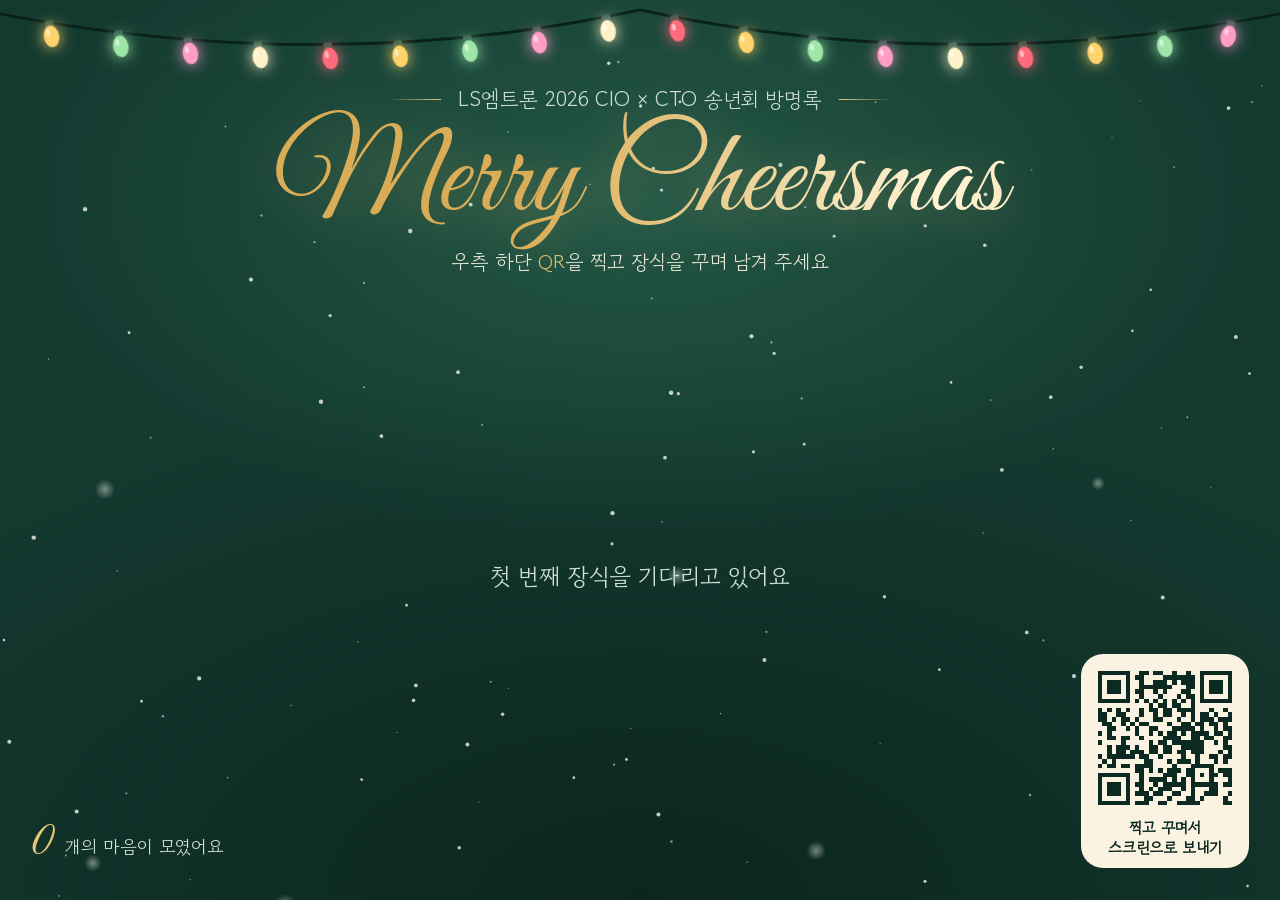
==== tv.html @ b1e5490c "관리자 그림 보기: 고른 그림을 TV에도 크게 띄우기, 폰용 그림 목록, 숨김 버튼 표시 버그 수정 Co-Authored-By: Claude Opus 5.5 <noreply@ant" ====
<!DOCTYPE html>
<html lang="ko">
<head>
<meta charset="utf-8">
<meta name="viewport" content="width=device-width,initial-scale=1">
<title>LS엠트론 송년회 방명록 스크린</title>
<link rel="stylesheet" href="fonts/fonts.css">
<meta name="robots" content="noindex">
<style>
/* VOICE: 연말 송년회 로비의 따뜻하고 반짝이는 밤
   IDEA: 큰 TV가 눈 내리는 크리스마스 창문이 되고, 폰에서 꾸민 장식이 하늘로 빨려 올라가 그 창문 위로 내려옴
   PICTURE: 전구 가랜드 아래 금빛 Merry Cheersmas, 그 밑을 둥실둥실 떠다니는 트랙터, 사출기, 커넥터 장식들
   COLOUR and TYPE: 딥그린 밤하늘, 크랜베리, 머스터드, 세이지, 핑크, 금빛 글씨. Great Vibes 필기체 + 고운돋움, 이름은 나눔펜
   LAYOUT: 기본 화면은 TV 스크린(가로, 세로 모두 대응), #draw는 폰 한 컬럼 */
:root{color-scheme:dark;--bg:#143a30;--deep:#0d2a22;--ink:#fbf3e2;--soft:#cfe0d4;--gold:#e9c675;--red:#c8364a;--mus:#e2b24a;--sage:#9bbf95;--pink:#e88aa0;--line:rgba(251,243,226,.16)}
*{box-sizing:border-box;min-width:0}
html,body{height:100%}
body{margin:0;background:var(--bg);color:var(--ink);font:16px/1.55 "Gowun Dodum",system-ui,sans-serif;overflow-x:clip}
h1,h2,p{margin:0}
button{font:inherit;color:inherit;cursor:pointer;border:0;background:none}
button:focus-visible,input:focus-visible,a:focus-visible{outline:3px solid var(--mus);outline-offset:2px}
.view{display:none}.view.on{display:block}
.mc{font-family:"Great Vibes",cursive;font-weight:400;line-height:1;background:linear-gradient(100deg,#d9ac55 15%,#fff4d6 35%,#e9c675 50%,#fff4d6 65%,#d9ac55 85%);background-size:250% 100%;-webkit-background-clip:text;background-clip:text;color:transparent;filter:drop-shadow(0 6px 24px rgba(233,198,117,.35));animation:shine 7s linear infinite;padding:.3em .4em}
@keyframes shine{to{background-position:-250% 0}}
.ev{display:inline-flex;align-items:center;gap:.8em;color:var(--soft)}
.ev::before,.ev::after{content:"";width:2.6em;height:1px;background:linear-gradient(90deg,transparent,var(--gold))}
.ev::after{transform:scaleX(-1)}
.btn{min-height:48px;padding:0 22px;border-radius:999px;background:var(--ink);color:var(--deep);font-weight:700;display:inline-flex;align-items:center;justify-content:center;gap:8px;text-decoration:none}
.btn.ghost{background:rgba(13,42,34,.6);color:var(--ink);box-shadow:inset 0 0 0 1.5px var(--line)}
.btn:disabled{opacity:.5;cursor:default}

/* ---------- wall ---------- */
#wall{position:fixed;inset:0;overflow:hidden;background:radial-gradient(70% 55% at 50% 22%,#235746 0%,transparent 70%),radial-gradient(130% 100% at 50% 100%,#0b261f 0%,var(--bg) 60%)}
#wall canvas.full{position:absolute;inset:0;width:100%;height:100%;pointer-events:none}
#snowBack{z-index:0}
#garland{position:absolute;left:0;top:0;width:100%;z-index:1;overflow:visible;pointer-events:none}
.bulb{animation:tw 3.2s ease-in-out infinite}
.bulb ellipse{filter:drop-shadow(0 0 7px var(--c))}
@keyframes tw{50%{opacity:.4}}
#whead{position:absolute;left:50%;top:max(9vh,70px);transform:translateX(-50%);text-align:center;z-index:2;white-space:nowrap;pointer-events:none}
#whead .ev{font-size:clamp(15px,2.3vh,36px)}
#whead .mc{font-size:clamp(64px,13.5vh,230px);margin:-.24em -.4em -.28em}
#whead .guide{font-size:clamp(15px,2.2vh,34px);color:var(--ink);opacity:.92}
#whead .guide b{color:var(--gold);font-weight:400}
#field{position:absolute;inset:0;z-index:3}
.it{position:absolute;left:0;top:0;transform-origin:50% 50%;will-change:transform;transition:opacity .9s}
.it canvas{display:block;filter:drop-shadow(0 8px 10px rgba(0,0,0,.28))}
.it.pending{display:none}
.it.leaving{opacity:0!important;transition:opacity 2.6s ease-in}
.mod .it{cursor:pointer}.mod .it:hover canvas{outline:2px dashed var(--mus);outline-offset:4px}
#fx{z-index:4}
#cap{position:absolute;left:50%;top:60%;z-index:5;transform:translate(-50%,14px);opacity:0;transition:opacity .5s,transform .6s cubic-bezier(.2,1.3,.4,1);text-align:center;background:rgba(13,42,34,.72);backdrop-filter:blur(6px);border-radius:28px;padding:.5em 1.4em .7em;box-shadow:0 0 0 1px rgba(233,198,117,.35),0 20px 40px rgba(0,0,0,.35);max-width:80vw;pointer-events:none}
#cap.on{opacity:1;transform:translate(-50%,0)}
#cap b{display:block;font:400 clamp(30px,5.4vh,84px)/1.05 "Nanum Pen Script",cursive;color:var(--gold)}
#cap span{display:block;font-size:clamp(15px,2.4vh,36px);color:var(--ink)}
#cap span:empty{display:none}
.qr{position:absolute;right:2.4vw;bottom:3.6vh;z-index:6;background:var(--ink);color:var(--deep);border-radius:22px;padding:12px 12px 10px;text-align:center;font-weight:700;font-size:clamp(13px,1.7vh,26px);line-height:1.3;animation:glow 2.6s ease-in-out infinite}
@keyframes glow{0%,100%{box-shadow:0 0 0 0 rgba(233,198,117,.55),0 16px 34px rgba(0,0,0,.4)}50%{box-shadow:0 0 0 14px rgba(233,198,117,0),0 16px 34px rgba(0,0,0,.4)}}
#qrBox{width:clamp(110px,16vh,290px);height:clamp(110px,16vh,290px);display:grid;place-items:center;margin-bottom:8px;font-weight:400;font-size:12px}
#qrBox img,#qrBox svg{width:100%;height:100%;display:block;border-radius:6px}
.count{position:absolute;left:2.4vw;bottom:3.6vh;z-index:6;font-size:clamp(14px,2vh,30px);color:var(--soft);pointer-events:none}
.count b{font:400 clamp(34px,5.4vh,84px)/1 "Great Vibes",cursive;color:var(--gold);margin-right:.25em}
#wstat{position:absolute;left:50%;top:62%;transform:translateX(-50%);z-index:5;color:var(--soft);font-size:clamp(16px,2.6vh,38px);text-align:center;pointer-events:none;animation:breathe 3s ease-in-out infinite}
@keyframes breathe{50%{opacity:.45}}
.wbar{position:absolute;right:1.2vw;top:1.2vh;display:flex;gap:8px;z-index:8;opacity:0;transition:opacity .3s}
.wbar:hover,.wbar:focus-within{opacity:1}
.wbar .btn{min-height:40px;font-size:14px;padding:0 16px;white-space:nowrap}
[hidden]{display:none!important}
@media (max-width:700px){.wbar{left:2vw;right:2vw;flex-wrap:wrap;justify-content:flex-end;gap:6px}.wbar .btn{min-height:36px;font-size:13px;padding:0 12px}#whead .mc{font-size:min(clamp(64px,13.5vh,230px),15vw)}}
#modbar{position:fixed;left:50%;bottom:4vh;transform:translateX(-50%);background:var(--deep);border-radius:999px;padding:8px 8px 8px 20px;display:none;gap:8px;align-items:center;z-index:20;box-shadow:0 10px 30px rgba(0,0,0,.4)}
#modbar.on{display:flex}
.adm .wbar{opacity:.55}
.peek .it{cursor:zoom-in}.peek .it:hover canvas{outline:2px dashed var(--gold);outline-offset:4px}
#peek{position:fixed;inset:0;display:none;place-items:center;background:rgba(5,20,16,.6);backdrop-filter:blur(4px);z-index:35}
#peek.on{display:grid}
#peek .pk{position:relative;background:var(--ink);color:var(--deep);border-radius:clamp(22px,3vh,40px);padding:clamp(24px,3.4vh,52px) clamp(26px,3.6vh,56px) clamp(20px,2.6vh,40px);text-align:center;width:min(max(420px,58vh),90vw);box-shadow:0 30px 70px rgba(0,0,0,.55);animation:pkin .45s cubic-bezier(.2,1.4,.4,1)}
@keyframes pkin{from{transform:scale(.8);opacity:0}}
#pkArt canvas{display:block;margin:0 auto 12px;max-width:100%;height:auto!important;filter:drop-shadow(0 10px 12px rgba(0,0,0,.22))}
#pkN{font:400 clamp(38px,6.4vh,96px)/1.1 "Nanum Pen Script",cursive;color:var(--red);overflow-wrap:anywhere}
#pkM{font-size:clamp(18px,2.8vh,40px);margin-top:6px;min-height:1.4em;word-break:keep-all}
#pkM:empty::before{content:"(한마디 없음)";opacity:.4}
#pkT{display:inline-block;font-size:clamp(13px,1.8vh,24px);margin-top:14px;padding:4px 12px;border-radius:999px;background:rgba(13,42,34,.08);color:rgba(13,42,34,.7)}
#plist{position:fixed;right:1.2vw;top:calc(1.2vh + 52px);bottom:3vh;width:min(320px,40vw);z-index:9;background:rgba(13,42,34,.94);backdrop-filter:blur(6px);border-radius:20px;padding:14px;display:flex;flex-direction:column;gap:10px;box-shadow:0 20px 40px rgba(0,0,0,.45)}
#plist[hidden]{display:none}
#plist>b{font-weight:400;color:var(--gold)}#plist small{color:var(--soft);font-size:12px;margin-left:6px}
#plGrid{overflow-y:auto;display:grid;grid-template-columns:repeat(auto-fill,minmax(84px,1fr));gap:8px;align-content:start}
#plGrid button{background:rgba(251,243,226,.06);border-radius:12px;padding:6px 4px;display:grid;justify-items:center;gap:2px;font-size:12px;color:var(--ink);min-width:0}
#plGrid button:hover,#plGrid button.cur{background:rgba(233,198,117,.22)}
#plGrid canvas{width:56px!important;height:56px!important}
#plGrid span{max-width:100%;overflow:hidden;text-overflow:ellipsis;white-space:nowrap}
#plGrid i{font-style:normal;color:var(--mus);font-size:11px}
#plGrid p{grid-column:1/-1;color:var(--soft);font-size:13px;text-align:center;padding:20px 0}
@media (max-width:700px),(max-height:500px){#plist{left:2vw;right:2vw;width:auto;top:auto;max-height:50vh}}
#pkX{position:absolute;right:10px;top:8px;width:44px;height:44px;font-size:30px;line-height:1;color:var(--deep);opacity:.55}#pkX:hover{opacity:1}
#login{position:fixed;inset:0;display:none;place-items:center;background:rgba(5,20,16,.7);z-index:40}#login.on{display:grid}#login form{background:var(--deep);border-radius:20px;padding:22px;display:grid;gap:10px;width:min(360px,90vw);box-shadow:0 20px 50px rgba(0,0,0,.5)}#login input{height:44px;border-radius:12px;border:0;padding:0 12px;font:16px "Gowun Dodum",sans-serif;background:#143a30;color:var(--ink);box-shadow:inset 0 0 0 1px var(--line)}#login p{font-size:13px;color:var(--mus);min-height:18px}
#banner{position:fixed;left:50%;bottom:8px;transform:translateX(-50%);background:var(--mus);color:var(--deep);font-size:12px;padding:5px 12px;border-radius:999px;z-index:30;display:none;white-space:nowrap}

/* ---------- draw (phone) ---------- */
#draw{min-height:100%;position:relative;background:radial-gradient(120% 50% at 50% 0%,#235746,var(--bg) 70%)}
#snowPhone{position:fixed;inset:0;width:100%;height:100%;z-index:0;pointer-events:none}
.dwrap{position:relative;z-index:1;max-width:480px;margin:0 auto;padding:22px 16px 48px}
.dh{text-align:center;margin-bottom:14px}
.dh .ev{font-size:12.5px}
.dh .mc{font-size:clamp(40px,12vw,58px);margin:calc(6px - .3em) -.4em calc(2px - .3em);white-space:nowrap}
.dh .note{font-size:14px;color:var(--soft)}
.lbl{font-size:13px;color:var(--soft);margin:14px 0 6px}
.tpls{display:flex;gap:8px;overflow-x:auto;padding:2px 2px 8px;scroll-snap-type:x mandatory;scrollbar-width:none}
.tpl{flex:none;width:74px;height:84px;border-radius:16px;background:rgba(13,42,34,.85);scroll-snap-align:start;display:grid;place-items:center;align-content:center;gap:4px;box-shadow:inset 0 0 0 1px var(--line);transition:transform .15s}
.tpl span{font-size:12px;color:var(--soft)}
.tpl[aria-pressed=true]{box-shadow:inset 0 0 0 2.5px var(--gold);transform:translateY(-2px)}.tpl[aria-pressed=true] span{color:var(--ink)}
.tpl canvas{width:42px;height:42px}
.board{position:relative;border-radius:24px;background:rgba(13,42,34,.9);padding:10px;box-shadow:inset 0 0 0 1px var(--line),0 18px 40px rgba(0,0,0,.3)}
#pad{display:block;width:100%;aspect-ratio:1;touch-action:none;border-radius:16px;background:radial-gradient(circle at 50% 45%,rgba(255,255,255,.05),transparent 70%)}
.tools{display:flex;gap:6px;position:absolute;right:16px;top:16px}
.ic{width:44px;height:44px;border-radius:50%;background:rgba(13,42,34,.85);display:grid;place-items:center;box-shadow:inset 0 0 0 1px var(--line)}
.ic svg{width:20px;height:20px;fill:none;stroke:var(--ink);stroke-width:2;stroke-linecap:round;stroke-linejoin:round}
.row{display:flex;align-items:center;gap:10px;margin-top:14px;flex-wrap:wrap}
.row>span{width:58px;font-size:13px;color:var(--soft)}
.sws{display:flex;gap:10px;flex-wrap:wrap}
.sw{width:40px;height:40px;border-radius:50%;box-shadow:inset 0 0 0 2px rgba(0,0,0,.15)}
.sw[aria-pressed=true]{outline:3px solid var(--gold);outline-offset:3px}
.wd{height:40px;padding:0 14px;border-radius:999px;box-shadow:inset 0 0 0 1.5px var(--line);display:flex;align-items:center;gap:8px;font-size:14px}
.wd i{display:block;border-radius:50%;background:var(--ink)}
.wd[aria-pressed=true]{background:var(--ink);color:var(--deep)}.wd[aria-pressed=true] i{background:var(--deep)}
.fld{display:grid;gap:6px;margin-top:14px}
.fld label{font-size:13px;color:var(--soft)}
.fld input{height:48px;border-radius:14px;border:0;background:rgba(13,42,34,.9);color:var(--ink);padding:0 14px;font:16px "Gowun Dodum",sans-serif;box-shadow:inset 0 0 0 1px var(--line)}
#send{width:100%;margin-top:20px;font-size:17px;min-height:56px;background:linear-gradient(180deg,#f3d78f,#d9ac55);color:#2a1d05;box-shadow:0 10px 26px rgba(217,172,85,.35)}
#dmsg{min-height:22px;margin-top:10px;text-align:center;font-size:14px;color:var(--mus)}
#done{text-align:center;padding:16vh 10px 40px}
#done .mc{font-size:60px;margin:-.3em -.4em calc(14px - .3em)}
#done h2{font-size:24px;margin-bottom:6px}
#done p{color:var(--soft);margin-bottom:28px}
#done>*{animation:rise .7s both}#done>*:nth-child(2){animation-delay:.1s}#done>*:nth-child(3){animation-delay:.2s}#done>*:nth-child(4){animation-delay:.3s}
@keyframes rise{from{opacity:0;transform:translateY(16px)}}
#pfx{position:fixed;inset:0;width:100%;height:100%;z-index:40;pointer-events:none}
#beam{position:fixed;left:50%;top:-140px;width:140vw;height:300px;transform:translateX(-50%);background:radial-gradient(50% 50% at 50% 50%,rgba(255,240,200,.9),rgba(233,198,117,.35) 40%,transparent 70%);opacity:0;z-index:41;pointer-events:none}
#beam.on{animation:beam 1.1s ease-out}
@keyframes beam{30%{opacity:1}100%{opacity:0}}
@media(prefers-reduced-motion:reduce){.mc,.bulb,.qr,#wstat{animation:none}}
</style>
</head>
<body>
<div id="banner"></div>

<section id="wall" class="view">
  <canvas id="snowBack" class="full"></canvas>
  <svg id="garland" aria-hidden="true"></svg>
  <header id="whead">
    <p class="ev">LS엠트론 2026 CIO × CTO 송년회 방명록</p>
    <h1 class="mc">Merry Cheersmas</h1>
    <p class="guide">우측 하단 <b>QR</b>을 찍고 장식을 꾸며 남겨 주세요</p>
  </header>
  <div id="field"></div>
  <canvas id="fx" class="full"></canvas>
  <div id="cap"><b></b><span></span></div>
  <div id="wstat">첫 번째 장식을 기다리고 있어요</div>
  <div class="count"><b id="cnt">0</b>개의 마음이 모였어요</div>
  <div class="qr"><div id="qrBox"><img src="qr.svg" alt="방명록 QR"></div>찍고 꾸며서<br>스크린으로 보내기</div>
  <div class="wbar">
    <button class="btn" id="fs">전체화면</button>
    <button class="btn ghost" id="testBtn">테스트 장식</button>
    <button class="btn ghost" id="peekBtn" hidden>그림 보기</button>
    <button class="btn ghost" id="loginBtn" hidden>관리자 로그인</button>
    <button class="btn ghost" id="modBtn" hidden>그림 정리</button>
  </div>
</section>

<section id="draw" class="view">
  <canvas id="snowPhone"></canvas>
  <div class="dwrap">
    <div id="drawMain">
      <header class="dh">
        <p class="ev">LS엠트론 2026 CIO × CTO 송년회</p>
        <h1 class="mc">Merry Cheersmas</h1>
        <p class="note">장식을 고르고 꾸며서 스크린으로 보내 주세요</p>
      </header>
      <p class="lbl">1. 장식 고르기</p>
      <div class="tpls" id="tpls" role="group" aria-label="장식 고르기"></div>
      <p class="lbl">2. 꾸미기</p>
      <div class="board">
        <canvas id="pad" aria-label="그림판"></canvas>
        <div class="tools">
          <button class="ic" id="undo" aria-label="한 획 되돌리기"><svg viewBox="0 0 24 24"><path d="M9 14 4 9l5-5"/><path d="M4 9h10a6 6 0 0 1 0 12h-3"/></svg></button>
          <button class="ic" id="clear" aria-label="모두 지우기"><svg viewBox="0 0 24 24"><path d="M4 7h16M9 7V4h6v3M6 7l1 13h10l1-13"/></svg></button>
        </div>
      </div>
      <div class="row"><span>바탕색</span><div class="sws" id="fills"></div></div>
      <div class="row"><span>펜 색</span><div class="sws" id="pens"></div></div>
      <div class="row"><span>펜 굵기</span>
        <button class="wd" data-w="4" aria-pressed="false"><i style="width:6px;height:6px"></i>가늘게</button>
        <button class="wd" data-w="9" aria-pressed="true"><i style="width:11px;height:11px"></i>보통</button>
        <button class="wd" data-w="16" aria-pressed="false"><i style="width:16px;height:16px"></i>굵게</button>
      </div>
      <p class="lbl">3. 방명록 남기기</p>
      <div class="fld" style="margin-top:0"><label for="nm">이름 또는 소속 (선택, 12자)</label><input id="nm" maxlength="12" autocomplete="off" placeholder="예: AI지원파트 빅토리"></div>
      <div class="fld"><label for="ms">한마디 (선택, 40자)</label><input id="ms" maxlength="40" autocomplete="off" placeholder="예: 올 한 해 함께해서 든든했어요!"></div>
      <button class="btn" id="send">스크린으로 보내기 ↑</button>
      <div id="dmsg" role="status"></div>
    </div>
    <div id="done" hidden>
      <p class="mc">Thank you</p>
      <h2>스크린을 봐 주세요!</h2>
      <p>방금 꾸민 장식이 스크린 위에서 내려오고 있어요</p>
      <button class="btn" id="again">하나 더 꾸미기</button>
    </div>
  </div>
</section>
<canvas id="pfx"></canvas>
<div id="beam"></div>
<div id="login"><form id="loginForm"><b>관리자 로그인</b><input id="lgEmail" type="email" autocomplete="username" placeholder="관리자 이메일"><input id="lgPw" type="password" autocomplete="current-password" placeholder="비밀번호"><p id="lgMsg"></p><div style="display:flex;gap:8px"><button class="btn" type="submit">로그인</button><button class="btn ghost" type="button" id="lgCancel">취소</button></div></form></div>
<div id="plist" hidden><b>그림 목록<small id="plHint">눌러서 크게 보기</small></b><div id="plGrid"></div></div>
<div id="peek"><div class="pk" role="dialog" aria-label="그림 자세히 보기"><button id="pkX" aria-label="닫기">×</button><div id="pkArt"></div><div id="pkN"></div><div id="pkM"></div><div id="pkT"></div></div></div>
<div id="modbar"><span>이 그림을 스크린에서 내릴까요?</span><button class="btn" id="modYes" style="min-height:40px">내리기</button><button class="btn ghost" id="modNo" style="min-height:40px">취소</button></div>

<script src="qr.min.js"></script>
<script>
{
const MAX_WALL = 45, KEEP_PER_PERSON = 5;
const $ = s => document.querySelector(s);
const rnd = (a, b) => a + Math.random() * (b - a);
const pick = a => a[Math.random() * a.length | 0];
const reduce = matchMedia("(prefers-reduced-motion: reduce)").matches;
const wait = ms => new Promise(r => setTimeout(r, ms));
const anim = (ms, fn) => new Promise(res => { if (reduce) ms = Math.min(ms, 160); const t0 = performance.now(); const f = t => { const p = Math.min(1, (t - t0) / ms); fn(p); p < 1 ? requestAnimationFrame(f) : res(); }; f(t0); });
const star = (() => { let d = ""; for (let i = 0; i < 10; i++) { const r = i % 2 ? 36 : 88, a = -Math.PI / 2 + i * Math.PI / 5; d += (i ? "L" : "M") + (100 + r * Math.cos(a)).toFixed(1) + " " + (108 + r * Math.sin(a)).toFixed(1); } return d + "Z"; })();
const gear = (() => { let d = ""; const n = 10, st = Math.PI * 2 / n; for (let k = 0; k < n; k++) { const b = k * st - Math.PI / 2; [[70, -.32], [90, -.16], [90, .16], [70, .32]].forEach(([r, f], j) => { d += (k || j ? "L" : "M") + (100 + r * Math.cos(b + f * st)).toFixed(1) + " " + (104 + r * Math.sin(b + f * st)).toFixed(1); }); } return d + "Z"; })();
const conn = "M36 66H164V150H36Z M82 150H118V174H82Z" + [0, 1, 2, 3, 4].map(i => { const x = 50 + i * 22; return ` M${x} 30H${x + 10}V66H${x}Z`; }).join("");
const SHAPES = [
  { id: "tractor", name: "트랙터", d: "M24 26H110V36H24Z M34 36H102V112H34Z M86 94H176Q186 94 186 104V136H86Z M148 66H158V94H148Z M108 140A46 46 0 1 1 16 140A46 46 0 1 1 108 140Z M188 156A28 28 0 1 1 132 156A28 28 0 1 1 188 156Z" },
  { id: "molding", name: "사출기", d: "M48 40H76V72H48Z M16 72H94V136H16Z M100 104H184V136H100Z M118 54H170L154 84V104H134V84Z M12 136H188V170H12Z M24 170H42V188H24Z M158 170H176V188H158Z" },
  { id: "conn", name: "커넥터", d: conn },
  { id: "gear", name: "기어", d: gear },
  { id: "tree", name: "트리", d: "M100 10L142 68H122L158 116H134L172 166H112V192H88V166H28L66 116H42L78 68H58Z" },
  { id: "ball", name: "오너먼트", d: "M88 30H112V54H88Z M168 118A68 68 0 1 1 32 118A68 68 0 1 1 168 118Z" },
  { id: "sock", name: "양말", d: "M66 16H140V116Q140 128 150 135L170 150Q190 166 178 184Q164 200 140 189L84 160Q62 147 64 122Z" },
  { id: "star", name: "별", d: star }
];
const P = {}; SHAPES.forEach(s => P[s.id] = new Path2D(s.d));
const FILLS = ["#c8364a", "#e2b24a", "#9bbf95", "#e88aa0", "#f3ead7"];
const PENS = ["#fbf3e2", "#c8364a", "#e2b24a", "#9bbf95", "#1d4a3e"];
const hash = s => { let h = 2166136261; for (const c of String(s)) h = Math.imul(h ^ c.charCodeAt(0), 16777619); return (h >>> 0) / 4294967295; };
const okColor = c => typeof c === "string" && /^#[0-9a-f]{6}$/i.test(c);

function paint(ctx, e, px) {
  const path = P[e.t]; if (!path) return;
  ctx.save(); ctx.scale(px / 200, px / 200);
  ctx.fillStyle = okColor(e.f) ? e.f : FILLS[0]; ctx.fill(path); ctx.clip(path);
  ctx.lineCap = ctx.lineJoin = "round";
  for (const s of Array.isArray(e.s) ? e.s : []) {
    const p = Array.isArray(s.p) ? s.p : []; if (p.length < 2) continue;
    ctx.strokeStyle = okColor(s.c) ? s.c : PENS[0]; ctx.lineWidth = Math.min(20, Math.max(1, +s.w || 6));
    ctx.beginPath(); ctx.moveTo(p[0], p[1]);
    if (p.length === 2) ctx.lineTo(p[0] + .01, p[1]);
    for (let i = 2; i < p.length; i += 2) ctx.lineTo(p[i], p[i + 1]);
    ctx.stroke();
  }
  ctx.restore();
}
function cv(e, css) {
  const c = document.createElement("canvas"), dpr = Math.min(2, devicePixelRatio || 1);
  c.width = c.height = Math.round(css * dpr); c.style.width = c.style.height = css + "px";
  paint(c.getContext("2d"), e, c.width); return c;
}


/* ---------- effects ---------- */
function Snow(canvas, o) {
  const ctx = canvas.getContext("2d"); let w = 0, h = 0, fl = [];
  const mk = any => { const L = o.layers[Math.random() * o.layers.length | 0]; return { L, x: Math.random() * w, y: any ? Math.random() * h : -20, r: rnd(L.r[0], L.r[1]), v: rnd(L.v[0], L.v[1]), ph: rnd(0, 6.3), sw: rnd(6, 26), sp: rnd(.3, 1) }; };
  return {
    resize() {
      const d = Math.min(1.5, devicePixelRatio || 1), r = canvas.getBoundingClientRect();
      if (fl.length && r.width === w && r.height === h && canvas.width === Math.max(1, w * d | 0)) return; /* 크기 그대로면 눈송이 유지 */
      const ow = w, oh = h; w = r.width; h = r.height; canvas.width = Math.max(1, w * d | 0); canvas.height = Math.max(1, h * d | 0); ctx.setTransform(d, 0, 0, d, 0, 0);
      if (ow && oh) for (const f of fl) { f.x *= w / ow; f.y *= h / oh; } /* 크기가 바뀌어도 기존 눈송이는 비율대로 옮겨 이어지게 */
      const n = Math.round(w * h / 10000 * o.density);
      if (fl.length > n) fl.length = n; while (fl.length < n) fl.push(mk(true));
    },
    step(dt) {
      ctx.clearRect(0, 0, w, h);
      for (const f of fl) {
        f.y += f.v * dt * (reduce ? .3 : 1); f.ph += dt * f.sp; if (f.y > h + 24) Object.assign(f, mk(false));
        const x = f.x + Math.sin(f.ph) * f.sw; ctx.globalAlpha = f.L.a;
        if (f.L.blur) { const g = ctx.createRadialGradient(x, f.y, 0, x, f.y, f.r); g.addColorStop(0, "rgba(255,255,255,.95)"); g.addColorStop(1, "rgba(255,255,255,0)"); ctx.fillStyle = g; }
        else ctx.fillStyle = "#fff";
        ctx.beginPath(); ctx.arc(x, f.y, f.r, 0, 7); ctx.fill();
      }
      ctx.globalAlpha = 1;
    }
  };
}
function Fx(canvas, clear) {
  const ctx = canvas.getContext("2d"); let ps = [];
  const COLS = ["#f6dc9a", "#fbf3e2", "#e88aa0", "#e2b24a", "#9bbf95", "#ff8a8a"];
  return {
    fit() { const d = Math.min(1.5, devicePixelRatio || 1), r = canvas.getBoundingClientRect(); canvas.width = Math.max(1, r.width * d | 0); canvas.height = Math.max(1, r.height * d | 0); ctx.setTransform(d, 0, 0, d, 0, 0); },
    burst(x, y, r, n) { for (let i = 0; i < n; i++) { const a = rnd(0, 6.283), s = rnd(.35, 1) * Math.max(160, r * 3); ps.push({ x: x + Math.cos(a) * r * .35, y: y + Math.sin(a) * r * .35, vx: Math.cos(a) * s, vy: Math.sin(a) * s - 40, g: 220, life: 0, max: rnd(.8, 1.5), c: pick(COLS), r: rnd(2.5, 6) * Math.max(1, r / 160), k: Math.random() < .45 ? "star" : "dot" }); } },
    ring(x, y, r) { ps.push({ k: "ring", x, y, r0: r, life: 0, max: 1 }); ps.push({ k: "ring", x, y, r0: r * .7, life: -.14, max: 1 }); },
    gather(x, y, R, n) { for (let i = 0; i < n; i++) { const a = rnd(0, 6.283), d = R * rnd(.55, 1); ps.push({ k: "in", sx: x + Math.cos(a) * d, sy: y + Math.sin(a) * d, tx: x, ty: y, x, y, life: 0, max: rnd(.7, 1.1), c: pick(COLS), r: rnd(2, 4.2) * Math.max(1, R / 300), sh: Math.random() < .5 }); } },
    trail(x, y, n, up) { for (let i = 0; i < n; i++) ps.push({ x: x + rnd(-10, 10), y: y + rnd(-6, 6), vx: rnd(-24, 24), vy: up ? rnd(30, 90) : rnd(-60, -20), g: up ? 40 : -10, life: 0, max: rnd(.5, 1), c: pick(COLS), r: rnd(1.5, 3.6), k: Math.random() < .35 ? "star" : "dot" }); },
    step(dt) {
      if (clear) { ctx.save(); ctx.setTransform(1, 0, 0, 1, 0, 0); ctx.clearRect(0, 0, canvas.width, canvas.height); ctx.restore(); }
      if (!ps.length) return;
      ctx.save(); ctx.globalCompositeOperation = "lighter";
      ps = ps.filter(p => {
        p.life += dt; if (p.life < 0) return true; const t = p.life / p.max; if (t >= 1) return false;
        if (p.k === "ring") { ctx.globalAlpha = (1 - t) * .75; ctx.strokeStyle = "#fbf3e2"; ctx.lineWidth = Math.max(.5, 7 * (1 - t)); ctx.beginPath(); ctx.arc(p.x, p.y, p.r0 * (1 + 2.6 * (1 - (1 - t) ** 2)), 0, 7); ctx.stroke(); return true; }
        if (p.k === "in") {
          const e = t * t * t, s = 1 - e; p.x = p.tx + (p.sx - p.tx) * s; p.y = p.ty + (p.sy - p.ty) * s;
          ctx.globalAlpha = Math.min(1, t * 3) * (1 - e * .7); ctx.fillStyle = p.c; const q = p.r * (1 - e * .5);
          if (p.sh) { const s2 = q * 2.2; ctx.beginPath(); ctx.moveTo(p.x, p.y - s2); ctx.quadraticCurveTo(p.x, p.y, p.x + s2, p.y); ctx.quadraticCurveTo(p.x, p.y, p.x, p.y + s2); ctx.quadraticCurveTo(p.x, p.y, p.x - s2, p.y); ctx.quadraticCurveTo(p.x, p.y, p.x, p.y - s2); ctx.fill(); }
          else { ctx.beginPath(); ctx.arc(p.x, p.y, q, 0, 7); ctx.fill(); }
          return true;
        }
        p.vy += p.g * dt; const dr = Math.exp(-1.6 * dt); p.vx *= dr; p.vy *= dr; p.x += p.vx * dt; p.y += p.vy * dt;
        ctx.globalAlpha = 1 - t; ctx.fillStyle = p.c;
        if (p.k === "star") { const s = p.r * 2.2 * (1 - t * .5); ctx.beginPath(); ctx.moveTo(p.x, p.y - s); ctx.quadraticCurveTo(p.x, p.y, p.x + s, p.y); ctx.quadraticCurveTo(p.x, p.y, p.x, p.y + s); ctx.quadraticCurveTo(p.x, p.y, p.x - s, p.y); ctx.quadraticCurveTo(p.x, p.y, p.x, p.y - s); ctx.fill(); }
        else { ctx.beginPath(); ctx.arc(p.x, p.y, p.r * (1 - t * .6), 0, 7); ctx.fill(); }
        return true;
      });
      ctx.restore(); if (ps.length > 1200) ps.splice(0, ps.length - 1200);
    }
  };
}

/* ---------- firebase: TV는 이 사이트와 DB 주소 두 곳에만 접속 ---------- */
const DB_URL = "https://mtron-guestbook-default-rtdb.asia-southeast1.firebasedatabase.app";
const API_KEY = "AIzaSyAACg8yK7VpXX-v58MBbJnH79TO7DRfe10";
const ADMIN_MODE = new URLSearchParams(location.search).has("admin");
let isAdmin = false, idToken = "";
const banner = t => { const b = $("#banner"); b.textContent = t; b.style.display = t ? "block" : "none"; };
/* ---------- draw (phone) ---------- */
const st = { t: "tractor", f: FILLS[0], pen: PENS[0], w: 9, strokes: [], cur: null };
const pad = $("#pad"), pctx = pad.getContext("2d");
const snowP = Snow($("#snowPhone"), { density: .5, layers: [{ r: [.6, 1.6], v: [14, 30], a: .5 }, { r: [1.6, 2.6], v: [26, 44], a: .7 }] });
const pfx = Fx($("#pfx"), true);
function resizeDraw() { snowP.resize(); pfx.fit(); sizePad(); }
function sizePad() { const r = pad.getBoundingClientRect(); if (!r.width) return; const d = Math.min(2, devicePixelRatio || 1); pad.width = pad.height = Math.round(r.width * d); redraw(); }
const entryNow = () => ({ t: st.t, f: st.f, s: st.cur ? st.strokes.concat([st.cur]) : st.strokes });
function redraw() {
  const W = pad.width; pctx.clearRect(0, 0, W, W);
  pctx.save(); pctx.scale(W / 200, W / 200); pctx.setLineDash([4, 5]); pctx.strokeStyle = "rgba(251,243,226,.35)"; pctx.lineWidth = 1.2; pctx.stroke(P[st.t]); pctx.restore();
  paint(pctx, entryNow(), W);
}
const pt = ev => { const r = pad.getBoundingClientRect(); return [Math.round((ev.clientX - r.left) / r.width * 200), Math.round((ev.clientY - r.top) / r.height * 200)]; };
pad.addEventListener("pointerdown", ev => { pad.setPointerCapture(ev.pointerId); st.cur = { c: st.pen, w: st.w, p: pt(ev) }; redraw(); });
pad.addEventListener("pointermove", ev => {
  if (!st.cur) return; const [x, y] = pt(ev), p = st.cur.p;
  if (Math.hypot(x - p[p.length - 2], y - p[p.length - 1]) < 1.5 || p.length > 1200) return;
  p.push(x, y); redraw();
});
const endStroke = () => { if (st.cur) { st.strokes.push(st.cur); st.cur = null; redraw(); } };
pad.addEventListener("pointerup", endStroke); pad.addEventListener("pointercancel", endStroke);
$("#undo").onclick = () => { st.strokes.pop(); redraw(); };
$("#clear").onclick = () => { st.strokes = []; redraw(); };
$("#tpls").innerHTML = SHAPES.map(s => `<button class="tpl" data-t="${s.id}" aria-pressed="${s.id === st.t}"><span>${s.name}</span></button>`).join("");
document.querySelectorAll(".tpl").forEach(b => { b.prepend(cv({ t: b.dataset.t, f: "#e2b24a", s: [] }, 42)); b.onclick = () => { st.t = b.dataset.t; document.querySelectorAll(".tpl").forEach(x => x.setAttribute("aria-pressed", x === b)); redraw(); }; });
function swatches(el, list, key) {
  el.innerHTML = list.map(c => `<button class="sw" style="background:${c}" data-c="${c}" aria-label="색 ${c}" aria-pressed="${c === st[key]}"></button>`).join("");
  el.querySelectorAll(".sw").forEach(b => b.onclick = () => { st[key] = b.dataset.c; el.querySelectorAll(".sw").forEach(x => x.setAttribute("aria-pressed", x === b)); redraw(); });
}
swatches($("#fills"), FILLS, "f"); swatches($("#pens"), PENS, "pen");
document.querySelectorAll(".wd").forEach(b => b.onclick = () => { st.w = +b.dataset.w; document.querySelectorAll(".wd").forEach(x => x.setAttribute("aria-pressed", x === b)); });

async function flyUp(e) {
  const r = pad.getBoundingClientRect(), c = cv(e, Math.round(r.width));
  Object.assign(c.style, { position: "fixed", left: r.left + "px", top: r.top + "px", zIndex: 39, filter: "drop-shadow(0 10px 20px rgba(0,0,0,.35))" });
  document.body.appendChild(c); pad.style.visibility = "hidden";
  const dist = r.bottom + 80;
  const a = c.animate([
    { transform: "translateY(0) scale(1,1)", easing: "cubic-bezier(.3,0,.6,1)" },
    { transform: "translateY(18px) scale(1.08,.88)", offset: .22, easing: "cubic-bezier(.55,0,.9,.35)" },
    { transform: `translateY(${-dist * .5}px) scale(.55,1.2)`, offset: .66 },
    { transform: `translateY(${-dist}px) scale(.12,1.7)`, opacity: .2 }
  ], { duration: reduce ? 300 : 1200, fill: "forwards" });
  let on = true; const tr = () => { if (!on) return; const b = c.getBoundingClientRect(); if (b.height) pfx.trail(b.left + b.width / 2, b.bottom - b.height * .15, 3, true); requestAnimationFrame(tr); }; setTimeout(tr, 260);
  setTimeout(() => { $("#beam").classList.remove("on"); void $("#beam").offsetWidth; $("#beam").classList.add("on"); pfx.burst(innerWidth / 2, 0, 60, 26); }, reduce ? 200 : 950);
  await a.finished.catch(() => {}); on = false; c.remove(); pad.style.visibility = "";
}
$("#send").onclick = async () => {
  const msg = $("#dmsg"), btn = $("#send");
  if (!st.strokes.length) { msg.textContent = "한 획이라도 꾸며 주세요"; return; }
  const e = { id: Date.now().toString(36) + Math.random().toString(36).slice(2, 6), t: st.t, f: st.f, s: st.strokes, n: $("#nm").value.trim().slice(0, 12), m: $("#ms").value.trim().slice(0, 40), at: Date.now() };
  btn.disabled = true; msg.textContent = "보내는 중이에요";
  try {
    const r = await fetch("/api/entries", { method: "POST", headers: { "Content-Type": "application/json" }, body: JSON.stringify(e) });
    if (!r.ok) throw { code: r.status };
    msg.textContent = "";
    scrollTo({ top: Math.max(0, scrollY + pad.getBoundingClientRect().top - 80), behavior: "instant" });
    await flyUp(e);
    $("#drawMain").hidden = true; $("#done").hidden = false; scrollTo(0, 0);
  } catch (err) {
    msg.textContent = err && err.code === 429 ? "조금만 천천히 보내 주세요. 잠시 후 다시 눌러 주세요"
      : err && err.code === 400 ? "장식을 다시 꾸며서 보내 주세요"
      : "전송에 실패했어요. 와이파이 연결을 확인하고 다시 눌러 주세요";
  }
  btn.disabled = false;
};
$("#again").onclick = () => { st.strokes = []; $("#done").hidden = true; $("#drawMain").hidden = false; requestAnimationFrame(sizePad); };

/* ---------- wall ---------- */
const wall = $("#wall"), field = $("#field"), live = new Map(), seen = new Set();
let first = true, started = false, queue = [], playing = false, mod = false, modTarget = null, size = 0, W = 0, H = 0, hb = 0, cy = 0, obs = [], testN = 0;
const back = Snow($("#snowBack"), { density: 1.1, layers: [{ r: [.6, 1.3], v: [12, 24], a: .5 }, { r: [1.3, 2.3], v: [22, 38], a: .75 }] });
const front = Snow($("#fx"), { density: .05, layers: [{ r: [6, 13], v: [46, 76], a: .45, blur: true }] });
const fx = Fx($("#fx"), false);
const BULBS = ["#ff6b7a", "#ffd36b", "#9ee6a8", "#ff9ec4", "#fff1c9"];
function buildGarland() {
  const g = $("#garland"), gh = Math.max(56, Math.min(140, H * .11)), sw = Math.max(2, Math.round(W / 560)), seg = W / sw, sc = gh / 90;
  let d = `M-20 ${(gh * .1).toFixed(1)}`; for (let i = 0; i < sw; i++) d += ` Q${(i * seg + seg / 2).toFixed(1)} ${(gh * .8).toFixed(1)} ${((i + 1) * seg + (i === sw - 1 ? 20 : 0)).toFixed(1)} ${(gh * .1).toFixed(1)}`;
  g.setAttribute("viewBox", `0 0 ${W} ${gh}`); g.setAttribute("height", gh);
  g.innerHTML = `<path d="${d}" fill="none" stroke="#08201a" stroke-width="${(2.6 * sc).toFixed(1)}"/>`;
  const p = g.querySelector("path"), L = p.getTotalLength(), n = Math.max(8, Math.round(L / (64 * sc)));
  let out = "";
  for (let i = 1; i < n; i++) {
    const q = p.getPointAtLength(L * i / n), c = BULBS[i % BULBS.length];
    out += `<g class="bulb" style="--c:${c};animation-delay:${(-hash("b" + i) * 3.2).toFixed(2)}s" transform="translate(${q.x.toFixed(1)} ${q.y.toFixed(1)}) scale(${sc.toFixed(2)}) rotate(${((hash("r" + i) - .5) * 24).toFixed(0)})"><rect x="-4" y="-2" width="8" height="8" rx="2" fill="#31564a"/><ellipse cx="0" cy="13" rx="7" ry="10" fill="${c}"/><ellipse cx="-2.4" cy="9" rx="1.8" ry="3.2" fill="#fff" opacity=".55"/></g>`;
  }
  g.insertAdjacentHTML("beforeend", out);
}
const active = () => [...live.values()].filter(o => o.state !== "leaving");
let lastWH = "";
function resizeWall() {
  W = wall.clientWidth; H = wall.clientHeight; if (!W || !H) return;
  if (lastWH !== W + "x" + H) { lastWH = W + "x" + H; back.resize(); front.resize(); buildGarland(); } /* 새 그림이 들어와도 눈과 전구는 끊기지 않게 */
  const wr = wall.getBoundingClientRect(), rel = (el, m) => { const r = el.getBoundingClientRect(); return { x1: r.left - wr.left - m, y1: r.top - wr.top - m, x2: r.right - wr.left + m, y2: r.bottom - wr.top + m }; };
  const hd = rel($("#whead"), 16); hd.y1 = -999; hb = hd.y2;
  obs = [hd, rel($(".qr"), 14), rel($(".count"), 10)];
  cy = hb + (H - hb) * .5;
  const n = Math.max(active().length, 14), free = W * (H - hb * .5);
  const ns = Math.round(Math.min(280, Math.max(80, Math.sqrt(free / n) * .6)) / 10) * 10;
  if (ns !== size) { size = ns; for (const o of live.values()) if (o.state === "live" || o.state === "leaving") setCanvas(o, size); }
}
function setCanvas(o, cs) { if (o.cs === cs) return; o.cs = cs; o.el.style.width = o.el.style.height = cs + "px"; o.el.textContent = ""; o.el.appendChild(cv(o.it, cs)); }
function place(o) {
  const rot = o.state === "drop" ? o.rot : o.r0 + o.rot + Math.sin(o.ph * .9) * 4;
  o.el.style.transform = `translate(${(o.x - o.cs / 2).toFixed(1)}px,${(o.y - o.cs / 2).toFixed(1)}px) rotate(${rot.toFixed(2)}deg) scale(${(o.k * o.sx).toFixed(3)},${(o.k * o.sy).toFixed(3)})`;
}
const inside = (r, x, y, m) => x > r.x1 - m && x < r.x2 + m && y > r.y1 - m && y < r.y2 + m;
function pickSpot(m) {
  const others = active().filter(o => o.state !== "pending"); let best = [W / 2, cy], bd = -1;
  for (let i = 0; i < 30; i++) {
    const x = m + Math.random() * Math.max(1, W - 2 * m), y = Math.max(m, hb * .4) + Math.random() * Math.max(1, H - m - Math.max(m, hb * .4));
    if (obs.some(r => inside(r, x, y, m))) continue;
    let md = 1e9; for (const o of others) md = Math.min(md, Math.hypot(o.x - x, o.y - y));
    if (md > bd) { bd = md; best = [x, y]; }
  }
  return best;
}
function mkItem(it, state) {
  const el = document.createElement("div"); el.className = "it"; field.appendChild(el);
  const h = hash(it.id);
  const o = { id: it.id, it, at: +it.at || 0, el, cs: 0, x: W / 2, y: cy, vx: 0, vy: 0, k: 1, sx: 1, sy: 1, r0: (h - .5) * 24, rot: 0, rv: 0, ph: h * 40, seed: h, state, test: !!it.test };
  el.onclick = () => { if (o.state !== "live") return; if (mod) askMod(o); else if (peek) openPeek(o); };
  live.set(it.id, o); return o;
}
function spawnLive(it, i) {
  const o = mkItem(it, "live"); setCanvas(o, size || 140);
  [o.x, o.y] = pickSpot(o.cs / 2); const a = rnd(0, 6.28); o.vx = Math.cos(a) * 8; o.vy = Math.sin(a) * 8;
  o.el.style.opacity = 0; place(o); setTimeout(() => o.el.style.opacity = 1, 80 + i * 70);
}
function enqueue(it) { const o = mkItem(it, "pending"); o.el.classList.add("pending"); queue.push(o.id); }
function leave(o) {
  o.state = "leaving";
  const d = [[o.x, -1, 0], [W - o.x, 1, 0], [o.y, 0, -1], [H - o.y, 0, 1]].sort((p, q) => p[0] - q[0])[0];
  o.vx = d[1] * 80; o.vy = d[2] * 80;
  requestAnimationFrame(() => o.el.classList.add("leaving"));
  setTimeout(() => { o.el.remove(); live.delete(o.id); }, 2700);
}
function trim() {
  const a = active().filter(o => o.state === "live").sort((x, y) => x.at - y.at);
  let over = active().length - MAX_WALL;
  while (over-- > 0 && a.length) leave(a.shift());
}
const updStat = () => { $("#wstat").style.display = active().length ? "none" : ""; };
function take(all) {
  all.sort((a, b) => (+a.at || 0) - (+b.at || 0));
  $("#cnt").textContent = Math.max(all.length, knownTotal) + testN;
  const ids = new Set(all.map(i => i.id));
  for (const o of [...live.values()]) if (!o.test && !ids.has(o.id)) {
    if (o.state === "pending") { o.el.remove(); live.delete(o.id); } else if (o.state === "live") leave(o);
  }
  if (first) { resizeWall(); all.forEach(i => seen.add(i.id)); all.slice(-MAX_WALL).forEach((it, i) => spawnLive(it, i)); }
  else for (const it of all) if (!seen.has(it.id)) { seen.add(it.id); enqueue(it); }
  first = false; trim(); resizeWall(); updStat(); play();
  if (peek) renderList();
  if (pendSpot && store.has(pendSpot)) { if (pendSpot === spotId) showCard(store.get(pendSpot)); pendSpot = ""; }
}
function push(x, y, B) {
  const R = Math.max(W, H) * .62;
  for (const o of live.values()) {
    if (o.state !== "live") continue;
    const dx = o.x - x, dy = o.y - y, d = Math.hypot(dx, dy) || 1; if (d > R) continue;
    const f = 1 - d / R, imp = 560 * Math.pow(f, .75);
    o.vx += dx / d * imp; o.vy += dy / d * imp; o.rv += rnd(-160, 160) * f;
  }
}
async function drop(o, busy) {
  const B = Math.round(Math.min(520, Math.min(W * .5, (H - hb) * .62)));
  setCanvas(o, B); o.el.classList.remove("pending");
  o.state = "drop"; o.x = W / 2; o.y = cy; o.k = .001; o.sx = o.sy = 1; o.rot = 0; o.hold = false; place(o);
  o.el.style.transition = "none"; o.el.style.opacity = 0; updStat();
  /* 1) 천천히: 반짝이가 가운데로 모이고, 작은 씨앗이 빛나며 자라남 */
  let acc = 0;
  await anim(1700, p => {
    acc += 1; if (acc % 3 === 0 && p < .85) fx.gather(o.x, o.y, B * (1.1 - p * .4), 3);
    const e = 1 - (1 - p) ** 3;
    o.el.style.opacity = Math.min(1, p * 1.6); o.k = .02 + .16 * e; o.rot = Math.sin(p * Math.PI * 4) * 10 * p;
    o.sx = o.sy = 1 + Math.sin(p * Math.PI * 9) * .05 * p; place(o);
  });
  /* 2) 살짝 움츠림(예비 동작) */
  await anim(220, p => { const e = p * p; o.k = .18 - .07 * e; o.sx = 1 + .18 * e; o.sy = 1 - .18 * e; o.rot *= .8; place(o); });
  /* 3) 뿅! 탄성 있게 튀어나옴 */
  o.rot = 0; o.el.style.opacity = 1;
  fx.ring(o.x, cy, B * .42); fx.burst(o.x, cy, B * .4, 80); push(o.x, cy, B);
  if (!reduce) field.animate([{ transform: "scale(1)" }, { transform: "scale(1.012)" }, { transform: "none" }], { duration: 380, easing: "ease-out" });
  await anim(900, p => {
    const e = 1 - Math.exp(-6 * p) * Math.cos(p * Math.PI * 3.2);
    o.k = .11 + .89 * e;
    const s = Math.sin(p * Math.PI * 3) * Math.exp(-p * 4.4);
    o.sx = 1 - .22 * s; o.sy = 1 + .22 * s; place(o);
  });
  o.k = 1; o.sx = o.sy = 1; o.y = cy; place(o); o.el.style.transition = "";
  const cap = $("#cap");
  cap.querySelector("b").textContent = o.it.n ? String(o.it.n).slice(0, 12) : "익명의 산타";
  cap.querySelector("span").textContent = o.it.m ? String(o.it.m).slice(0, 40) : "";
  cap.style.top = Math.min(H - 150, cy + B / 2 + 14) + "px"; cap.classList.add("on");
  o.hold = true; await wait(busy > 3 ? 1500 : 3400); o.hold = false;
  cap.classList.remove("on");
  const S = size || 140, [tx, ty] = pickSpot(S / 2), x0 = o.x, y0 = o.y, r0 = o.rot;
  fx.burst(o.x, o.y, B * .2, 18);
  await anim(1500, p => { const e = p < .5 ? 2 * p * p : 1 - (-2 * p + 2) ** 2 / 2; o.k = 1 - (1 - S / B) * e; o.x = x0 + (tx - x0) * e; o.y = y0 + (ty - y0) * e; o.rot = r0 + (o.r0 - r0) * e; place(o); });
  o.state = "live"; o.rot = o.rot - o.r0; o.k = 1; setCanvas(o, S); const a = rnd(0, 6.28); o.vx = Math.cos(a) * 12; o.vy = Math.sin(a) * 12; place(o);
}
async function play() {
  if (playing) return; playing = true;
  while (queue.length) { const o = live.get(queue.shift()); if (!o || o.state !== "pending") continue; trim(); await drop(o, queue.length); await wait(300); }
  playing = false;
}
function physics(dt) {
  const arr = [...live.values()], solid = arr.filter(o => o.state === "live" || o.state === "drop"), max = reduce ? 3 : 15;
  for (const o of arr) {
    if (o.state === "pending") continue;
    if (o.state === "drop") { if (o.hold) { o.ph += dt; o.rot = Math.sin(o.ph * 1.5) * 4; o.sy = 1 + Math.sin(o.ph * 3) * .015; place(o); } continue; }
    o.ph += dt * .5;
    if (o.state === "live") {
      const m = o.cs / 2;
      o.vx += Math.cos(o.ph * 1.3 + o.seed * 6) * 7 * dt; o.vy += Math.sin(o.ph + o.seed * 9) * 7 * dt;
      for (const p of solid) {
        if (p === o) continue;
        const pr = p.cs * p.k / 2, min = (m + pr) * .9, dx = o.x - p.x, dy = o.y - p.y, d = Math.hypot(dx, dy) || .01;
        if (d < min) { const f = (min - d) / min * (p.state === "drop" ? 420 : 80) * dt; o.vx += dx / d * f; o.vy += dy / d * f; }
      }
      for (const r of obs) if (inside(r, o.x, o.y, m)) {
        const pen = [[o.x - (r.x1 - m), -1, 0], [(r.x2 + m) - o.x, 1, 0], [r.y1 < 0 ? 1e9 : o.y - (r.y1 - m), 0, -1], [r.y2 > H - 5 ? 1e9 : (r.y2 + m) - o.y, 0, 1]].sort((a, b) => a[0] - b[0])[0];
        o.vx += pen[1] * 300 * dt; o.vy += pen[2] * 300 * dt;
      }
      if (o.x < m) { o.x = m; o.vx = Math.abs(o.vx) * .6; } if (o.x > W - m) { o.x = W - m; o.vx = -Math.abs(o.vx) * .6; }
      if (o.y < m) { o.y = m; o.vy = Math.abs(o.vy) * .6; } if (o.y > H - m) { o.y = H - m; o.vy = -Math.abs(o.vy) * .6; }
      const sp = Math.hypot(o.vx, o.vy); if (sp > max) { const k = Math.max(max / sp, Math.exp(-2.4 * dt)); o.vx *= k; o.vy *= k; }
      o.rv *= Math.exp(-2.2 * dt); o.rot += o.rv * dt;
    }
    o.x += o.vx * dt; o.y += o.vy * dt; place(o);
  }
}
const store = new Map(); let lastKey = "", fails = 0, firstPull = true, knownTotal = 0;
function toEntry(k, v) {
  try {
    const b = JSON.parse(v && v.d);
    if (!b || !P[b.t] || !Array.isArray(b.s)) return null;
    return { id: k, t: b.t, f: String(b.f || ""), s: b.s, n: typeof b.n === "string" ? b.n.slice(0, 12) : "", m: typeof b.m === "string" ? b.m.slice(0, 40) : "", at: +(v && v.at) || 0 };
  } catch (_) { return null; }
}
async function pull() {
  try {
    let q = "orderBy=" + encodeURIComponent('"$key"');
    q += lastKey ? "&startAt=" + encodeURIComponent(JSON.stringify(lastKey)) + "&limitToFirst=200" : "&limitToLast=300";
    const r = await fetch(DB_URL + "/entries.json?" + q, { cache: "no-store" });
    if (!r.ok) throw new Error("status " + r.status);
    const j = (await r.json()) || {};
    let added = 0;
    for (const k of Object.keys(j).sort()) {
      if (k > lastKey) lastKey = k;
      if (store.has(k)) continue;
      const e = toEntry(k, j[k]); if (e) { store.set(k, e); added++; }
    }
    if (fails >= 3) banner(""); fails = 0;
    if (!firstPull) knownTotal += added;
    if (added || firstPull) { firstPull = false; take([...store.values()]); }
  } catch (e) {
    fails++;
    if (fails === 3) { banner("외부 연결을 확인하고 있어요"); if (firstPull) $("#wstat").textContent = "방명록 저장소에 연결하는 중이에요"; }
  }
  setTimeout(pull, 2500);
}
async function prune() {
  try {
    const r = await fetch(DB_URL + "/entries.json?shallow=true", { cache: "no-store" });
    if (r.ok) {
      const j = (await r.json()) || {}; knownTotal = Object.keys(j).length; let gone = false;
      for (const k of [...store.keys()]) if (!j[k]) { store.delete(k); gone = true; }
      if (gone) take([...store.values()]); else $("#cnt").textContent = Math.max(store.size, knownTotal) + testN;
    }
  } catch (_) {}
  setTimeout(prune, polling ? 15000 : 30000);
}
let es = null, polling = false, gotStream = false;
function addEntries(obj) {
  let added = 0;
  for (const k of Object.keys(obj || {}).sort()) {
    if (k > lastKey) lastKey = k;
    if (store.has(k)) continue;
    const e = toEntry(k, obj[k]); if (e) { store.set(k, e); added++; }
  }
  return added;
}
function streamOk() { if (fails >= 3) banner(""); fails = 0; }
function stream() {
  if (!window.EventSource) return startPolling();
  try { es = new EventSource(DB_URL + "/entries.json?orderBy=" + encodeURIComponent('"$key"') + "&limitToLast=300"); }
  catch (_) { return startPolling(); }
  const guard = setTimeout(() => { if (!gotStream) { es.close(); startPolling(); } }, 10000);
  const onData = ev => {
    let m; try { m = JSON.parse(ev.data); } catch (_) { return; }
    if (!m || typeof m.path !== "string") return;
    gotStream = true; clearTimeout(guard); streamOk();
    if (m.path === "/") {
      const d = m.data || {};
      if (ev.type === "put") for (const k of [...store.keys()]) if (!(k in d)) store.delete(k);
      const added = addEntries(d); if (!firstPull) knownTotal += added;
    } else {
      const k = m.path.slice(1).split("/")[0]; if (!k) return;
      if (m.data === null && m.path.split("/").length === 2) { if (store.delete(k)) knownTotal = Math.max(0, knownTotal - 1); }
      else if (!store.has(k) && m.path.split("/").length === 2) { const e = toEntry(k, m.data); if (e) { store.set(k, e); if (k > lastKey) lastKey = k; if (!firstPull) knownTotal++; } }
      else return;
    }
    firstPull = false; take([...store.values()]);
  };
  es.addEventListener("put", onData); es.addEventListener("patch", onData);
  es.addEventListener("cancel", () => { es.close(); startPolling(); });
  es.addEventListener("auth_revoked", () => { es.close(); startPolling(); });
  es.onerror = () => {
    fails++;
    if (fails === 3) { banner("외부 연결을 확인하고 있어요"); if (firstPull) $("#wstat").textContent = "방명록 저장소에 연결하는 중이에요"; }
    if (!gotStream && (es.readyState === 2 || fails >= 2)) { clearTimeout(guard); es.close(); startPolling(); }
  };
}
function startPolling() { if (polling) return; polling = true; pull(); }
function drawQr() {
  const target = new URL(".", location.href).href;
  if (!window.QRLib) return;
  window.QRLib.toString(target, { type: "svg", margin: 1, errorCorrectionLevel: "M", color: { dark: "#0d2a22", light: "#fbf3e2" } }, (err, svg) => { if (!err && svg.startsWith("<svg")) $("#qrBox").innerHTML = svg; });
}
function startWall() {
  if (started) return; started = true; drawQr();
  if (ADMIN_MODE) { $("#loginBtn").hidden = false; $("#peekBtn").hidden = false; document.body.classList.add("adm"); }
  stream(); watchSpot(); setTimeout(prune, 5000);
}
async function login(email, pw) {
  const r = await fetch("https://identitytoolkit.googleapis.com/v1/accounts:signInWithPassword?key=" + API_KEY, { method: "POST", headers: { "Content-Type": "application/json" }, body: JSON.stringify({ email, password: pw, returnSecureToken: true }) });
  if (!r.ok) throw new Error("login");
  idToken = (await r.json()).idToken; isAdmin = true;
}
$("#loginBtn").onclick = () => { $("#lgMsg").textContent = ""; $("#login").classList.add("on"); $("#lgEmail").focus(); };
$("#lgCancel").onclick = () => $("#login").classList.remove("on");
$("#loginForm").onsubmit = async ev => {
  ev.preventDefault(); $("#lgMsg").textContent = "확인 중이에요";
  try { await login($("#lgEmail").value.trim(), $("#lgPw").value); $("#lgPw").value = ""; $("#login").classList.remove("on"); $("#loginBtn").hidden = true; $("#modBtn").hidden = false; if (peek) renderList(); }
  catch (_) { $("#lgMsg").textContent = "로그인하지 못했어요. 이메일과 비밀번호를 확인해 주세요"; }
};
const NAMES = ["IT팀 산타", "기술연구소 루돌프", "보안파트 엘프", "익명의 산타", "R&D 눈사람", "AI지원파트 빅토리"];
const MSGS = ["올 한 해 함께해서 든든했어요!", "내년에도 같이 달려요", "Merry Mtron!", "건배! 2027도 잘 부탁해요", ""];
$("#testBtn").onclick = () => {
  const s = []; for (let i = 0; i < 3 + (Math.random() * 3 | 0); i++) { const p = []; let x = rnd(30, 170), y = rnd(30, 170); for (let k = 0; k < 14; k++) { x += rnd(-16, 16); y += rnd(-10, 10); p.push(Math.round(x), Math.round(y)); } s.push({ c: pick(PENS), w: pick([4, 9, 16]), p }); }
  const it = { id: "test-" + Date.now().toString(36) + Math.random().toString(36).slice(2, 5), t: pick(SHAPES).id, f: pick(FILLS), s, n: pick(NAMES), m: pick(MSGS), at: Date.now(), test: true };
  testN++; $("#cnt").textContent = +$("#cnt").textContent + 1; seen.add(it.id); enqueue(it); play();
};
$("#fs").onclick = () => { const p = document.fullscreenElement ? document.exitFullscreen() : document.documentElement.requestFullscreen(); if (p && p.catch) p.catch(() => {}); };
/* ---------- 관리자: 그림 보기(누가 썼는지 확인) ---------- */
/* 관리자(로그인)가 고른 그림은 DB의 /spot 에 적히고, 이 주소를 연 모든 화면(TV 포함)이 같은 카드를 크게 띄움 */
let peek = false, cardId = "", spotMine = false;
function setPeek(on) {
  peek = on; field.classList.toggle("peek", on); $("#peekBtn").textContent = on ? "그림 보기 끝내기" : "그림 보기";
  $("#plist").hidden = !on; if (on) renderList(); else if (spotMine) closePeek();
}
function setMod(on) { mod = on; field.classList.toggle("mod", on); $("#modBtn").textContent = on ? "정리 끝내기" : "그림 정리"; if (!on) { modTarget = null; $("#modbar").classList.remove("on"); } }
const sortedEntries = () => [...store.values()].sort((a, b) => a.at - b.at);
function renderList() {
  const g = $("#plGrid"), all = sortedEntries(); g.textContent = "";
  $("#plHint").textContent = isAdmin ? "누르면 TV에도 크게 떠요" : "눌러서 크게 보기 · TV에 띄우려면 관리자 로그인";
  if (!all.length) { const p = document.createElement("p"); p.textContent = "아직 올라온 그림이 없어요"; g.appendChild(p); return; }
  all.forEach((it, i) => {
    const b = document.createElement("button"); b.dataset.id = it.id; if (it.id === cardId) b.className = "cur";
    const num = document.createElement("i"); num.textContent = (i + 1) + "번째";
    const nm = document.createElement("span"); nm.textContent = it.n || "익명의 산타";
    b.append(cv(it, 56), nm, num); b.onclick = () => pickEntry(it); g.prepend(b);
  });
}
function showCard(it) {
  cardId = it.id;
  const all = sortedEntries(), idx = all.findIndex(e => e.id === it.id);
  const art = $("#pkArt"); art.textContent = ""; art.appendChild(cv(it, Math.round(Math.min(560, innerHeight * .42, innerWidth * .7))));
  $("#pkN").textContent = it.n ? String(it.n).slice(0, 12) : "익명의 산타";
  $("#pkM").textContent = it.m ? String(it.m).slice(0, 40) : "";
  const when = it.at ? new Date(+it.at).toLocaleTimeString("ko-KR", { hour: "numeric", minute: "2-digit" }) : "";
  $("#pkT").textContent = it.test ? "테스트 장식" : [idx >= 0 ? (idx + 1) + "번째 마음" : "", when].filter(Boolean).join(" · ");
  $("#peek").classList.add("on"); $("#pkX").focus();
  for (const b of document.querySelectorAll("#plGrid button")) b.classList.toggle("cur", b.dataset.id === it.id);
}
let bt = 0; const flash = t => { banner(t); clearTimeout(bt); bt = setTimeout(() => banner(""), 4000); };
async function sendSpot(id) {
  try {
    const r = await fetch(DB_URL + "/spot.json?auth=" + encodeURIComponent(idToken), { method: "PUT", body: JSON.stringify(id ? { id, at: { ".sv": "timestamp" } } : null) });
    if (!r.ok) flash("TV에 띄우지 못했어요. 관리자 로그인을 다시 해 주세요");
  } catch (_) { flash("TV에 띄우지 못했어요. 연결을 확인해 주세요"); }
}
function pickEntry(it) {
  showCard(it);
  if (isAdmin && !it.test) { spotMine = true; sendSpot(it.id); }
}
function openPeek(o) { pickEntry(o.it); }
function closePeek() {
  $("#peek").classList.remove("on"); cardId = "";
  for (const b of document.querySelectorAll("#plGrid button.cur")) b.classList.remove("cur");
  if (spotMine && isAdmin) { spotMine = false; sendSpot(null); }
}
let spotId = "", pendSpot = "";
function onSpot(v) {
  const id = v && typeof v.id === "string" ? v.id : "";
  if (id === spotId) return; spotId = id;
  if (id) { if (Date.now() - (+v.at || 0) > 30 * 60000) return; const it = store.get(id); if (it) showCard(it); else pendSpot = id; }
  else if (!spotMine) { $("#peek").classList.remove("on"); cardId = ""; }
}
function watchSpot() {
  const get = async () => { try { const r = await fetch(DB_URL + "/spot.json", { cache: "no-store" }); if (r.ok) onSpot(await r.json()); } catch (_) {} };
  const poll = () => { get(); setTimeout(poll, 3000); };
  if (!window.EventSource) return poll();
  let ok = false; const es2 = new EventSource(DB_URL + "/spot.json");
  const h = () => { ok = true; get(); };
  es2.addEventListener("put", h); es2.addEventListener("patch", h);
  es2.onerror = () => { if (!ok) { es2.close(); poll(); } };
}
$("#peekBtn").onclick = () => { setMod(false); setPeek(!peek); };
$("#pkX").onclick = closePeek;
$("#peek").onclick = ev => { if (ev.target.id === "peek") closePeek(); };
addEventListener("keydown", ev => { if (ev.key === "Escape") closePeek(); });
$("#modBtn").onclick = () => { setPeek(false); setMod(!mod); };
function askMod(o) { if (!mod) return; modTarget = o; $("#modbar").classList.add("on"); }
$("#modNo").onclick = () => { modTarget = null; $("#modbar").classList.remove("on"); };
$("#modYes").onclick = async () => {
  const o = modTarget; $("#modbar").classList.remove("on"); modTarget = null; if (!o) return;
  if (o.test) { leave(o); return; }
  try {
    const r = await fetch(DB_URL + "/entries/" + encodeURIComponent(o.id) + ".json?auth=" + encodeURIComponent(idToken), { method: "DELETE" });
    if (r.ok) { store.delete(o.id); take([...store.values()]); } else banner("내리지 못했어요. 관리자 로그인을 다시 해 주세요");
  } catch (_) { banner("내리지 못했어요. 연결을 확인해 주세요"); }
};

/* ---------- routing and loop ---------- */
let view = "";
function route() {
  view = "wall";
  wall.classList.toggle("on", view === "wall"); $("#draw").classList.toggle("on", view === "draw");
  $("#pfx").style.display = $("#beam").style.display = view === "draw" ? "" : "none";
  requestAnimationFrame(() => { if (view === "wall") { resizeWall(); startWall(); } else resizeDraw(); });
}
addEventListener("hashchange", route);
let rz = 0; const ro = new ResizeObserver(() => { clearTimeout(rz); rz = setTimeout(() => view === "wall" ? resizeWall() : resizeDraw(), 120); });
ro.observe(document.documentElement);
let lt = 0;
function loop(t) {
  const dt = Math.min(.05, (t - (lt || t)) / 1000); lt = t;
  if (view === "wall" && W) { back.step(dt); front.step(dt); fx.step(dt); physics(dt); }
  else if (view === "draw") { snowP.step(dt); pfx.step(dt); }
  requestAnimationFrame(loop);
}
requestAnimationFrame(loop);
route();
}
</script>
</body>
</html>
---- fonts/fonts.css ----
/* great-vibes-cyrillic-ext-400-normal */
@font-face {
  font-family: 'Great Vibes';
  font-style: normal;
  font-display: swap;
  font-weight: 400;
  src: url(great-vibes-cyrillic-ext-400-normal.woff2) format('woff2');
  unicode-range: U+0460-052F,U+1C80-1C8A,U+20B4,U+2DE0-2DFF,U+A640-A69F,U+FE2E-FE2F;
}

/* great-vibes-cyrillic-400-normal */
@font-face {
  font-family: 'Great Vibes';
  font-style: normal;
  font-display: swap;
  font-weight: 400;
  src: url(great-vibes-cyrillic-400-normal.woff2) format('woff2');
  unicode-range: U+0301,U+0400-045F,U+0490-0491,U+04B0-04B1,U+2116;
}

/* great-vibes-greek-ext-400-normal */
@font-face {
  font-family: 'Great Vibes';
  font-style: normal;
  font-display: swap;
  font-weight: 400;
  src: url(great-vibes-greek-ext-400-normal.woff2) format('woff2');
  unicode-range: U+1F00-1FFF;
}

/* great-vibes-vietnamese-400-normal */
@font-face {
  font-family: 'Great Vibes';
  font-style: normal;
  font-display: swap;
  font-weight: 400;
  src: url(great-vibes-vietnamese-400-normal.woff2) format('woff2');
  unicode-range: U+0102-0103,U+0110-0111,U+0128-0129,U+0168-0169,U+01A0-01A1,U+01AF-01B0,U+0300-0301,U+0303-0304,U+0308-0309,U+0323,U+0329,U+1EA0-1EF9,U+20AB;
}

/* great-vibes-latin-ext-400-normal */
@font-face {
  font-family: 'Great Vibes';
  font-style: normal;
  font-display: swap;
  font-weight: 400;
  src: url(great-vibes-latin-ext-400-normal.woff2) format('woff2');
  unicode-range: U+0100-02BA,U+02BD-02C5,U+02C7-02CC,U+02CE-02D7,U+02DD-02FF,U+0304,U+0308,U+0329,U+1D00-1DBF,U+1E00-1E9F,U+1EF2-1EFF,U+2020,U+20A0-20AB,U+20AD-20C0,U+2113,U+2C60-2C7F,U+A720-A7FF;
}

/* great-vibes-latin-400-normal */
@font-face {
  font-family: 'Great Vibes';
  font-style: normal;
  font-display: swap;
  font-weight: 400;
  src: url(great-vibes-latin-400-normal.woff2) format('woff2');
  unicode-range: U+0000-00FF,U+0131,U+0152-0153,U+02BB-02BC,U+02C6,U+02DA,U+02DC,U+0304,U+0308,U+0329,U+2000-206F,U+20AC,U+2122,U+2191,U+2193,U+2212,U+2215,U+FEFF,U+FFFD;
}
/* gowun-dodum-[0]-400-normal */
@font-face {
  font-family: 'Gowun Dodum';
  font-style: normal;
  font-display: swap;
  font-weight: 400;
  src: url(gowun-dodum-0-400-normal.woff2) format('woff2');
  unicode-range: U+f9ca-fa0b,U+ff03-ff05,U+ff07,U+ff0a-ff0b,U+ff0d-ff19,U+ff1b,U+ff1d,U+ff20-ff5b,U+ff5d,U+ffe0-ffe3,U+ffe5-ffe6;
}

/* gowun-dodum-[2]-400-normal */
@font-face {
  font-family: 'Gowun Dodum';
  font-style: normal;
  font-display: swap;
  font-weight: 400;
  src: url(gowun-dodum-2-400-normal.woff2) format('woff2');
  unicode-range: U+d723-d728,U+d72a-d733,U+d735-d748,U+d74a-d74f,U+d752-d753,U+d755-d757,U+d75a-d75f,U+d762-d764,U+d766-d768,U+d76a-d76b,U+d76d-d76f,U+d771-d787,U+d789-d78b,U+d78d-d78f,U+d791-d797,U+d79a,U+d79c,U+d79e-d7a3,U+f900-f909,U+f90b-f92e;
}

/* gowun-dodum-[3]-400-normal */
@font-face {
  font-family: 'Gowun Dodum';
  font-style: normal;
  font-display: swap;
  font-weight: 400;
  src: url(gowun-dodum-3-400-normal.woff2) format('woff2');
  unicode-range: U+d679-d68b,U+d68e-d69e,U+d6a0,U+d6a2-d6a7,U+d6a9-d6c3,U+d6c6-d6c7,U+d6c9-d6cb,U+d6cd-d6d3,U+d6d5-d6d6,U+d6d8-d6e3,U+d6e5-d6e7,U+d6e9-d6fb,U+d6fd-d717,U+d719-d71f,U+d721-d722;
}

/* gowun-dodum-[4]-400-normal */
@font-face {
  font-family: 'Gowun Dodum';
  font-style: normal;
  font-display: swap;
  font-weight: 400;
  src: url(gowun-dodum-4-400-normal.woff2) format('woff2');
  unicode-range: U+d5bc-d5c7,U+d5ca-d5cb,U+d5cd-d5cf,U+d5d1-d5d7,U+d5d9-d5da,U+d5dc,U+d5de-d5e3,U+d5e6-d5e7,U+d5e9-d5eb,U+d5ed-d5f6,U+d5f8,U+d5fa-d5ff,U+d602-d603,U+d605-d607,U+d609-d60f,U+d612-d613,U+d616-d61b,U+d61d-d637,U+d63a-d63b,U+d63d-d63f,U+d641-d647,U+d64a-d64c,U+d64e-d653,U+d656-d657,U+d659-d65b,U+d65d-d666,U+d668,U+d66a-d678;
}

/* gowun-dodum-[5]-400-normal */
@font-face {
  font-family: 'Gowun Dodum';
  font-style: normal;
  font-display: swap;
  font-weight: 400;
  src: url(gowun-dodum-5-400-normal.woff2) format('woff2');
  unicode-range: U+d507,U+d509-d50b,U+d50d-d513,U+d515-d53b,U+d53e-d53f,U+d541-d543,U+d545-d54c,U+d54e,U+d550,U+d552-d557,U+d55a-d55b,U+d55d-d55f,U+d561-d564,U+d566-d567,U+d56a,U+d56c,U+d56e-d573,U+d576-d577,U+d579-d583,U+d585-d586,U+d58a-d5a4,U+d5a6-d5bb;
}

/* gowun-dodum-[6]-400-normal */
@font-face {
  font-family: 'Gowun Dodum';
  font-style: normal;
  font-display: swap;
  font-weight: 400;
  src: url(gowun-dodum-6-400-normal.woff2) format('woff2');
  unicode-range: U+d464-d477,U+d47a-d47b,U+d47d-d47f,U+d481-d487,U+d489-d48a,U+d48c,U+d48e-d4e7,U+d4e9-d503,U+d505-d506;
}

/* gowun-dodum-[7]-400-normal */
@font-face {
  font-family: 'Gowun Dodum';
  font-style: normal;
  font-display: swap;
  font-weight: 400;
  src: url(gowun-dodum-7-400-normal.woff2) format('woff2');
  unicode-range: U+d3bf-d3c7,U+d3ca-d3cf,U+d3d1-d3eb,U+d3ee-d3ef,U+d3f1-d3f3,U+d3f5-d3fb,U+d3fd-d400,U+d402-d45b,U+d45d-d463;
}

/* gowun-dodum-[8]-400-normal */
@font-face {
  font-family: 'Gowun Dodum';
  font-style: normal;
  font-display: swap;
  font-weight: 400;
  src: url(gowun-dodum-8-400-normal.woff2) format('woff2');
  unicode-range: U+d2ff,U+d302-d304,U+d306-d30b,U+d30f,U+d311-d313,U+d315-d31b,U+d31e,U+d322-d324,U+d326-d327,U+d32a-d32b,U+d32d-d32f,U+d331-d337,U+d339-d33c,U+d33e-d37b,U+d37e-d37f,U+d381-d383,U+d385-d38b,U+d38e-d390,U+d392-d397,U+d39a-d39b,U+d39d-d39f,U+d3a1-d3a7,U+d3a9-d3aa,U+d3ac,U+d3ae-d3b3,U+d3b5-d3b7,U+d3b9-d3bb,U+d3bd-d3be;
}

/* gowun-dodum-[9]-400-normal */
@font-face {
  font-family: 'Gowun Dodum';
  font-style: normal;
  font-display: swap;
  font-weight: 400;
  src: url(gowun-dodum-9-400-normal.woff2) format('woff2');
  unicode-range: U+d257-d27f,U+d281-d29b,U+d29d-d29f,U+d2a1-d2ab,U+d2ad-d2b7,U+d2ba-d2bb,U+d2bd-d2bf,U+d2c1-d2c7,U+d2c9-d2ef,U+d2f2-d2f3,U+d2f5-d2f7,U+d2f9-d2fe;
}

/* gowun-dodum-[10]-400-normal */
@font-face {
  font-family: 'Gowun Dodum';
  font-style: normal;
  font-display: swap;
  font-weight: 400;
  src: url(gowun-dodum-10-400-normal.woff2) format('woff2');
  unicode-range: U+d1b4,U+d1b6-d1f3,U+d1f5-d22b,U+d22e-d22f,U+d231-d233,U+d235-d23b,U+d23d-d240,U+d242-d256;
}

/* gowun-dodum-[11]-400-normal */
@font-face {
  font-family: 'Gowun Dodum';
  font-style: normal;
  font-display: swap;
  font-weight: 400;
  src: url(gowun-dodum-11-400-normal.woff2) format('woff2');
  unicode-range: U+d105-d12f,U+d132-d133,U+d135-d137,U+d139-d13f,U+d141-d142,U+d144,U+d146-d14b,U+d14e-d14f,U+d151-d153,U+d155-d15b,U+d15e-d187,U+d189-d19f,U+d1a2-d1a3,U+d1a5-d1a7,U+d1a9-d1af,U+d1b2-d1b3;
}

/* gowun-dodum-[12]-400-normal */
@font-face {
  font-family: 'Gowun Dodum';
  font-style: normal;
  font-display: swap;
  font-weight: 400;
  src: url(gowun-dodum-12-400-normal.woff2) format('woff2');
  unicode-range: U+d04b-d04f,U+d051-d057,U+d059-d06b,U+d06d-d06f,U+d071-d073,U+d075-d07b,U+d07e-d0a3,U+d0a6-d0a7,U+d0a9-d0ab,U+d0ad-d0b3,U+d0b6,U+d0b8,U+d0ba-d0bf,U+d0c2-d0c3,U+d0c5-d0c7,U+d0c9-d0cf,U+d0d2,U+d0d6-d0db,U+d0de-d0df,U+d0e1-d0e3,U+d0e5-d0eb,U+d0ee-d0f0,U+d0f2-d104;
}

/* gowun-dodum-[13]-400-normal */
@font-face {
  font-family: 'Gowun Dodum';
  font-style: normal;
  font-display: swap;
  font-weight: 400;
  src: url(gowun-dodum-13-400-normal.woff2) format('woff2');
  unicode-range: U+cfa2-cfc3,U+cfc5-cfdf,U+cfe2-cfe3,U+cfe5-cfe7,U+cfe9-cff4,U+cff6-cffb,U+cffd-cfff,U+d001-d003,U+d005-d017,U+d019-d033,U+d036-d037,U+d039-d03b,U+d03d-d04a;
}

/* gowun-dodum-[14]-400-normal */
@font-face {
  font-family: 'Gowun Dodum';
  font-style: normal;
  font-display: swap;
  font-weight: 400;
  src: url(gowun-dodum-14-400-normal.woff2) format('woff2');
  unicode-range: U+cef0-cef3,U+cef6,U+cef9-ceff,U+cf01-cf03,U+cf05-cf07,U+cf09-cf0f,U+cf11-cf12,U+cf14-cf1b,U+cf1d-cf1f,U+cf21-cf2f,U+cf31-cf53,U+cf56-cf57,U+cf59-cf5b,U+cf5d-cf63,U+cf66,U+cf68,U+cf6a-cf6f,U+cf71-cf84,U+cf86-cf8b,U+cf8d-cfa1;
}

/* gowun-dodum-[15]-400-normal */
@font-face {
  font-family: 'Gowun Dodum';
  font-style: normal;
  font-display: swap;
  font-weight: 400;
  src: url(gowun-dodum-15-400-normal.woff2) format('woff2');
  unicode-range: U+ce3c-ce57,U+ce5a-ce5b,U+ce5d-ce5f,U+ce61-ce67,U+ce6a,U+ce6c,U+ce6e-ce73,U+ce76-ce77,U+ce79-ce7b,U+ce7d-ce83,U+ce85-ce88,U+ce8a-ce8f,U+ce91-ce93,U+ce95-ce97,U+ce99-ce9f,U+cea2,U+cea4-ceab,U+cead-cee3,U+cee6-cee7,U+cee9-ceeb,U+ceed-ceef;
}

/* gowun-dodum-[16]-400-normal */
@font-face {
  font-family: 'Gowun Dodum';
  font-style: normal;
  font-display: swap;
  font-weight: 400;
  src: url(gowun-dodum-16-400-normal.woff2) format('woff2');
  unicode-range: U+cd92-cd93,U+cd96-cd97,U+cd99-cd9b,U+cd9d-cda3,U+cda6-cda8,U+cdaa-cdaf,U+cdb1-cdc3,U+cdc5-cdcb,U+cdcd-cde7,U+cde9-ce03,U+ce05-ce1f,U+ce22-ce34,U+ce36-ce3b;
}

/* gowun-dodum-[17]-400-normal */
@font-face {
  font-family: 'Gowun Dodum';
  font-style: normal;
  font-display: swap;
  font-weight: 400;
  src: url(gowun-dodum-17-400-normal.woff2) format('woff2');
  unicode-range: U+ccef-cd07,U+cd0a-cd0b,U+cd0d-cd1a,U+cd1c,U+cd1e-cd2b,U+cd2d-cd5b,U+cd5d-cd77,U+cd79-cd91;
}

/* gowun-dodum-[18]-400-normal */
@font-face {
  font-family: 'Gowun Dodum';
  font-style: normal;
  font-display: swap;
  font-weight: 400;
  src: url(gowun-dodum-18-400-normal.woff2) format('woff2');
  unicode-range: U+cc3f-cc43,U+cc46-cc47,U+cc49-cc4b,U+cc4d-cc53,U+cc55-cc58,U+cc5a-cc5f,U+cc61-cc97,U+cc9a-cc9b,U+cc9d-cc9f,U+cca1-cca7,U+ccaa,U+ccac,U+ccae-ccb3,U+ccb6-ccb7,U+ccb9-ccbb,U+ccbd-cccf,U+ccd1-cce3,U+cce5-ccee;
}

/* gowun-dodum-[19]-400-normal */
@font-face {
  font-family: 'Gowun Dodum';
  font-style: normal;
  font-display: swap;
  font-weight: 400;
  src: url(gowun-dodum-19-400-normal.woff2) format('woff2');
  unicode-range: U+cb91-cbd3,U+cbd5-cbe3,U+cbe5-cc0b,U+cc0e-cc0f,U+cc11-cc13,U+cc15-cc1b,U+cc1d-cc20,U+cc23-cc27,U+cc2a-cc2b,U+cc2d,U+cc2f,U+cc31-cc37,U+cc3a,U+cc3c;
}

/* gowun-dodum-[20]-400-normal */
@font-face {
  font-family: 'Gowun Dodum';
  font-style: normal;
  font-display: swap;
  font-weight: 400;
  src: url(gowun-dodum-20-400-normal.woff2) format('woff2');
  unicode-range: U+caf4-cb47,U+cb4a-cb90;
}

/* gowun-dodum-[21]-400-normal */
@font-face {
  font-family: 'Gowun Dodum';
  font-style: normal;
  font-display: swap;
  font-weight: 400;
  src: url(gowun-dodum-21-400-normal.woff2) format('woff2');
  unicode-range: U+ca4a-ca4b,U+ca4e-ca4f,U+ca51-ca53,U+ca55-ca5b,U+ca5d-ca60,U+ca62-ca83,U+ca85-cabb,U+cabe-cabf,U+cac1-cac3,U+cac5-cacb,U+cacd-cad0,U+cad2,U+cad4-cad8,U+cada-caf3;
}

/* gowun-dodum-[22]-400-normal */
@font-face {
  font-family: 'Gowun Dodum';
  font-style: normal;
  font-display: swap;
  font-weight: 400;
  src: url(gowun-dodum-22-400-normal.woff2) format('woff2');
  unicode-range: U+c996-c997,U+c99a-c99c,U+c99e-c9bf,U+c9c2-c9c3,U+c9c5-c9c7,U+c9c9-c9cf,U+c9d2,U+c9d4,U+c9d7-c9d8,U+c9db,U+c9de-c9df,U+c9e1-c9e3,U+c9e5-c9e6,U+c9e8-c9eb,U+c9ee-c9f0,U+c9f2-c9f7,U+c9f9-ca0b,U+ca0d-ca28,U+ca2a-ca49;
}

/* gowun-dodum-[23]-400-normal */
@font-face {
  font-family: 'Gowun Dodum';
  font-style: normal;
  font-display: swap;
  font-weight: 400;
  src: url(gowun-dodum-23-400-normal.woff2) format('woff2');
  unicode-range: U+c8e9-c8f4,U+c8f6-c8fb,U+c8fe-c8ff,U+c901-c903,U+c905-c90b,U+c90e-c910,U+c912-c917,U+c919-c92b,U+c92d-c94f,U+c951-c953,U+c955-c96b,U+c96d-c973,U+c975-c987,U+c98a-c98b,U+c98d-c98f,U+c991-c995;
}

/* gowun-dodum-[24]-400-normal */
@font-face {
  font-family: 'Gowun Dodum';
  font-style: normal;
  font-display: swap;
  font-weight: 400;
  src: url(gowun-dodum-24-400-normal.woff2) format('woff2');
  unicode-range: U+c841-c84b,U+c84d-c86f,U+c872-c873,U+c875-c877,U+c879-c87f,U+c882-c884,U+c887-c88a,U+c88d-c8c3,U+c8c5-c8df,U+c8e1-c8e8;
}

/* gowun-dodum-[25]-400-normal */
@font-face {
  font-family: 'Gowun Dodum';
  font-style: normal;
  font-display: swap;
  font-weight: 400;
  src: url(gowun-dodum-25-400-normal.woff2) format('woff2');
  unicode-range: U+c779-c77b,U+c77e-c782,U+c786,U+c78b,U+c78d,U+c78f,U+c792-c793,U+c795,U+c797,U+c799-c79f,U+c7a2,U+c7a7-c7ab,U+c7ae-c7bb,U+c7bd-c7c0,U+c7c2-c7c7,U+c7c9-c7dc,U+c7de-c7ff,U+c802-c803,U+c805-c807,U+c809,U+c80b-c80f,U+c812,U+c814,U+c817-c81b,U+c81e-c81f,U+c821-c823,U+c825-c82e,U+c830-c837,U+c839-c83b,U+c83d-c840;
}

/* gowun-dodum-[26]-400-normal */
@font-face {
  font-family: 'Gowun Dodum';
  font-style: normal;
  font-display: swap;
  font-weight: 400;
  src: url(gowun-dodum-26-400-normal.woff2) format('woff2');
  unicode-range: U+c6bb-c6bf,U+c6c2,U+c6c4,U+c6c6-c6cb,U+c6ce-c6cf,U+c6d1-c6d3,U+c6d5-c6db,U+c6dd-c6df,U+c6e1-c6e7,U+c6e9-c6eb,U+c6ed-c6ef,U+c6f1-c6f8,U+c6fa-c703,U+c705-c707,U+c709-c70b,U+c70d-c716,U+c718,U+c71a-c71f,U+c722-c723,U+c725-c727,U+c729-c734,U+c736-c73b,U+c73e-c73f,U+c741-c743,U+c745-c74b,U+c74e-c750,U+c752-c757,U+c759-c773,U+c776-c777;
}

/* gowun-dodum-[27]-400-normal */
@font-face {
  font-family: 'Gowun Dodum';
  font-style: normal;
  font-display: swap;
  font-weight: 400;
  src: url(gowun-dodum-27-400-normal.woff2) format('woff2');
  unicode-range: U+c5f5-c5fb,U+c5fe,U+c602-c605,U+c607,U+c609-c60f,U+c611-c61a,U+c61c-c623,U+c626-c627,U+c629-c62b,U+c62d,U+c62f-c632,U+c636,U+c638,U+c63a-c63f,U+c642-c643,U+c645-c647,U+c649-c652,U+c656-c65b,U+c65d-c65f,U+c661-c663,U+c665-c677,U+c679-c67b,U+c67d-c693,U+c696-c697,U+c699-c69b,U+c69d-c6a3,U+c6a6,U+c6a8,U+c6aa-c6af,U+c6b2-c6b3,U+c6b5-c6b7,U+c6b9-c6ba;
}

/* gowun-dodum-[28]-400-normal */
@font-face {
  font-family: 'Gowun Dodum';
  font-style: normal;
  font-display: swap;
  font-weight: 400;
  src: url(gowun-dodum-28-400-normal.woff2) format('woff2');
  unicode-range: U+c517-c527,U+c52a-c52b,U+c52d-c52f,U+c531-c538,U+c53a,U+c53c,U+c53e-c543,U+c546-c547,U+c54b,U+c54d-c552,U+c556,U+c55a-c55b,U+c55d,U+c55f,U+c562-c563,U+c565-c567,U+c569-c56f,U+c572,U+c574,U+c576-c57b,U+c57e-c57f,U+c581-c583,U+c585-c586,U+c588-c58b,U+c58e,U+c590,U+c592-c596,U+c599-c5b3,U+c5b6-c5b7,U+c5ba,U+c5be-c5c3,U+c5ca-c5cb,U+c5cd,U+c5cf,U+c5d2-c5d3,U+c5d5-c5d7,U+c5d9-c5df,U+c5e1-c5e2,U+c5e4,U+c5e6-c5eb,U+c5ef,U+c5f1-c5f3;
}

/* gowun-dodum-[29]-400-normal */
@font-face {
  font-family: 'Gowun Dodum';
  font-style: normal;
  font-display: swap;
  font-weight: 400;
  src: url(gowun-dodum-29-400-normal.woff2) format('woff2');
  unicode-range: U+c475-c4ef,U+c4f2-c4f3,U+c4f5-c4f7,U+c4f9-c4ff,U+c502-c50b,U+c50d-c516;
}

/* gowun-dodum-[30]-400-normal */
@font-face {
  font-family: 'Gowun Dodum';
  font-style: normal;
  font-display: swap;
  font-weight: 400;
  src: url(gowun-dodum-30-400-normal.woff2) format('woff2');
  unicode-range: U+c3d0-c3d7,U+c3da-c3db,U+c3dd-c3de,U+c3e1-c3ec,U+c3ee-c3f3,U+c3f5-c42b,U+c42d-c463,U+c466-c474;
}

/* gowun-dodum-[31]-400-normal */
@font-face {
  font-family: 'Gowun Dodum';
  font-style: normal;
  font-display: swap;
  font-weight: 400;
  src: url(gowun-dodum-31-400-normal.woff2) format('woff2');
  unicode-range: U+c32b-c367,U+c36a-c36b,U+c36d-c36f,U+c371-c377,U+c37a-c37b,U+c37e-c383,U+c385-c387,U+c389-c3cf;
}

/* gowun-dodum-[32]-400-normal */
@font-face {
  font-family: 'Gowun Dodum';
  font-style: normal;
  font-display: swap;
  font-weight: 400;
  src: url(gowun-dodum-32-400-normal.woff2) format('woff2');
  unicode-range: U+c26a-c26b,U+c26d-c26f,U+c271-c273,U+c275-c27b,U+c27e-c287,U+c289-c28f,U+c291-c297,U+c299-c29a,U+c29c-c2a3,U+c2a5-c2a7,U+c2a9-c2ab,U+c2ad-c2b3,U+c2b6,U+c2b8,U+c2ba-c2bb,U+c2bd-c2db,U+c2de-c2df,U+c2e1-c2e2,U+c2e5-c2ea,U+c2ee,U+c2f0,U+c2f2-c2f5,U+c2f7,U+c2fa-c2fb,U+c2fd-c2ff,U+c301-c307,U+c309-c30c,U+c30e-c312,U+c315-c323,U+c325-c328,U+c32a;
}

/* gowun-dodum-[33]-400-normal */
@font-face {
  font-family: 'Gowun Dodum';
  font-style: normal;
  font-display: swap;
  font-weight: 400;
  src: url(gowun-dodum-33-400-normal.woff2) format('woff2');
  unicode-range: U+c1bc-c1c3,U+c1c5-c1df,U+c1e1-c1fb,U+c1fd-c203,U+c205-c20c,U+c20e,U+c210-c217,U+c21a-c21b,U+c21d-c21e,U+c221-c227,U+c229-c22a,U+c22c,U+c22e,U+c230,U+c233-c24f,U+c251-c257,U+c259-c269;
}

/* gowun-dodum-[34]-400-normal */
@font-face {
  font-family: 'Gowun Dodum';
  font-style: normal;
  font-display: swap;
  font-weight: 400;
  src: url(gowun-dodum-34-400-normal.woff2) format('woff2');
  unicode-range: U+c101-c11b,U+c11f,U+c121-c123,U+c125-c12b,U+c12e,U+c132-c137,U+c13a-c13b,U+c13d-c13f,U+c141-c147,U+c14a,U+c14c-c153,U+c155-c157,U+c159-c15b,U+c15d-c166,U+c169-c16f,U+c171-c177,U+c179-c18b,U+c18e-c18f,U+c191-c193,U+c195-c19b,U+c19d-c19e,U+c1a0,U+c1a2-c1a4,U+c1a6-c1bb;
}

/* gowun-dodum-[35]-400-normal */
@font-face {
  font-family: 'Gowun Dodum';
  font-style: normal;
  font-display: swap;
  font-weight: 400;
  src: url(gowun-dodum-35-400-normal.woff2) format('woff2');
  unicode-range: U+c049-c057,U+c059-c05b,U+c05d-c05f,U+c061-c067,U+c069-c08f,U+c091-c0ab,U+c0ae-c0af,U+c0b1-c0b3,U+c0b5,U+c0b7-c0bb,U+c0be,U+c0c2-c0c7,U+c0ca-c0cb,U+c0cd-c0cf,U+c0d1-c0d7,U+c0d9-c0da,U+c0dc,U+c0de-c0e3,U+c0e5-c0eb,U+c0ed-c0f3,U+c0f6,U+c0f8,U+c0fa-c0ff;
}

/* gowun-dodum-[36]-400-normal */
@font-face {
  font-family: 'Gowun Dodum';
  font-style: normal;
  font-display: swap;
  font-weight: 400;
  src: url(gowun-dodum-36-400-normal.woff2) format('woff2');
  unicode-range: U+bfa7-bfaf,U+bfb1-bfc4,U+bfc6-bfcb,U+bfce-bfcf,U+bfd1-bfd3,U+bfd5-bfdb,U+bfdd-c048;
}

/* gowun-dodum-[37]-400-normal */
@font-face {
  font-family: 'Gowun Dodum';
  font-style: normal;
  font-display: swap;
  font-weight: 400;
  src: url(gowun-dodum-37-400-normal.woff2) format('woff2');
  unicode-range: U+bf07,U+bf09-bf3f,U+bf41-bf4f,U+bf52-bf54,U+bf56-bfa6;
}

/* gowun-dodum-[38]-400-normal */
@font-face {
  font-family: 'Gowun Dodum';
  font-style: normal;
  font-display: swap;
  font-weight: 400;
  src: url(gowun-dodum-38-400-normal.woff2) format('woff2');
  unicode-range: U+be56,U+be58,U+be5c-be5f,U+be62-be63,U+be65-be67,U+be69-be74,U+be76-be7b,U+be7e-be7f,U+be81-be8e,U+be90,U+be92-bea7,U+bea9-becf,U+bed2-bed3,U+bed5-bed6,U+bed9-bee3,U+bee6-bf06;
}

/* gowun-dodum-[39]-400-normal */
@font-face {
  font-family: 'Gowun Dodum';
  font-style: normal;
  font-display: swap;
  font-weight: 400;
  src: url(gowun-dodum-39-400-normal.woff2) format('woff2');
  unicode-range: U+bdb0-bdd3,U+bdd5-bdef,U+bdf1-be0b,U+be0d-be0f,U+be11-be13,U+be15-be43,U+be46-be47,U+be49-be4b,U+be4d-be53;
}

/* gowun-dodum-[40]-400-normal */
@font-face {
  font-family: 'Gowun Dodum';
  font-style: normal;
  font-display: swap;
  font-weight: 400;
  src: url(gowun-dodum-40-400-normal.woff2) format('woff2');
  unicode-range: U+bd03,U+bd06,U+bd08,U+bd0a-bd0f,U+bd11-bd22,U+bd25-bd47,U+bd49-bd58,U+bd5a-bd7f,U+bd82-bd83,U+bd85-bd87,U+bd8a-bd8f,U+bd91-bd92,U+bd94,U+bd96-bd98,U+bd9a-bdaf;
}

/* gowun-dodum-[41]-400-normal */
@font-face {
  font-family: 'Gowun Dodum';
  font-style: normal;
  font-display: swap;
  font-weight: 400;
  src: url(gowun-dodum-41-400-normal.woff2) format('woff2');
  unicode-range: U+bc4e-bc83,U+bc86-bc87,U+bc89-bc8b,U+bc8d-bc93,U+bc96,U+bc98,U+bc9b-bc9f,U+bca2-bca3,U+bca5-bca7,U+bca9-bcb2,U+bcb4-bcbb,U+bcbe-bcbf,U+bcc1-bcc3,U+bcc5-bccc,U+bcce-bcd0,U+bcd2-bcd4,U+bcd6-bcf3,U+bcf7,U+bcf9-bcfb,U+bcfd-bd02;
}

/* gowun-dodum-[42]-400-normal */
@font-face {
  font-family: 'Gowun Dodum';
  font-style: normal;
  font-display: swap;
  font-weight: 400;
  src: url(gowun-dodum-42-400-normal.woff2) format('woff2');
  unicode-range: U+bb90-bba3,U+bba5-bbab,U+bbad-bbbf,U+bbc1-bbf7,U+bbfa-bbfb,U+bbfd-bbfe,U+bc01-bc07,U+bc09-bc0a,U+bc0e,U+bc10,U+bc12-bc13,U+bc17,U+bc19-bc1a,U+bc1e,U+bc20-bc23,U+bc26,U+bc28,U+bc2a-bc2c,U+bc2e-bc2f,U+bc32-bc33,U+bc35-bc37,U+bc39-bc3f,U+bc41-bc42,U+bc44,U+bc46-bc48,U+bc4a-bc4d;
}

/* gowun-dodum-[43]-400-normal */
@font-face {
  font-family: 'Gowun Dodum';
  font-style: normal;
  font-display: swap;
  font-weight: 400;
  src: url(gowun-dodum-43-400-normal.woff2) format('woff2');
  unicode-range: U+bae6-bafb,U+bafd-bb17,U+bb19-bb33,U+bb37,U+bb39-bb3a,U+bb3d-bb43,U+bb45-bb46,U+bb48,U+bb4a-bb4f,U+bb51-bb53,U+bb55-bb57,U+bb59-bb62,U+bb64-bb8f;
}

/* gowun-dodum-[44]-400-normal */
@font-face {
  font-family: 'Gowun Dodum';
  font-style: normal;
  font-display: swap;
  font-weight: 400;
  src: url(gowun-dodum-44-400-normal.woff2) format('woff2');
  unicode-range: U+ba30-ba37,U+ba3a-ba3b,U+ba3d-ba3f,U+ba41-ba47,U+ba49-ba4a,U+ba4c,U+ba4e-ba53,U+ba56-ba57,U+ba59-ba5b,U+ba5d-ba63,U+ba65-ba66,U+ba68-ba6f,U+ba71-ba73,U+ba75-ba77,U+ba79-ba84,U+ba86,U+ba88-baa7,U+baaa,U+baad-baaf,U+bab1-bab7,U+baba,U+babc,U+babe-bae5;
}

/* gowun-dodum-[45]-400-normal */
@font-face {
  font-family: 'Gowun Dodum';
  font-style: normal;
  font-display: swap;
  font-weight: 400;
  src: url(gowun-dodum-45-400-normal.woff2) format('woff2');
  unicode-range: U+b96e-b973,U+b976-b977,U+b979-b97b,U+b97d-b983,U+b986,U+b988,U+b98a-b98d,U+b98f-b9ab,U+b9ae-b9af,U+b9b1-b9b3,U+b9b5-b9bb,U+b9be,U+b9c0,U+b9c2-b9c7,U+b9ca-b9cb,U+b9cd,U+b9d2-b9d7,U+b9da,U+b9dc,U+b9df-b9e0,U+b9e2,U+b9e6-b9e7,U+b9e9-b9f3,U+b9f6,U+b9f8,U+b9fb-ba2f;
}

/* gowun-dodum-[46]-400-normal */
@font-face {
  font-family: 'Gowun Dodum';
  font-style: normal;
  font-display: swap;
  font-weight: 400;
  src: url(gowun-dodum-46-400-normal.woff2) format('woff2');
  unicode-range: U+b8bf-b8cb,U+b8cd-b8e0,U+b8e2-b8e7,U+b8ea-b8eb,U+b8ed-b8ef,U+b8f1-b8f7,U+b8fa,U+b8fc,U+b8fe-b903,U+b905-b917,U+b919-b91f,U+b921-b93b,U+b93d-b957,U+b95a-b95b,U+b95d-b95f,U+b961-b967,U+b969-b96c;
}

/* gowun-dodum-[47]-400-normal */
@font-face {
  font-family: 'Gowun Dodum';
  font-style: normal;
  font-display: swap;
  font-weight: 400;
  src: url(gowun-dodum-47-400-normal.woff2) format('woff2');
  unicode-range: U+b80d-b80f,U+b811-b817,U+b81a,U+b81c-b823,U+b826-b827,U+b829-b82b,U+b82d-b833,U+b836,U+b83a-b83f,U+b841-b85b,U+b85e-b85f,U+b861-b863,U+b865-b86b,U+b86e,U+b870,U+b872-b8af,U+b8b1-b8be;
}

/* gowun-dodum-[48]-400-normal */
@font-face {
  font-family: 'Gowun Dodum';
  font-style: normal;
  font-display: swap;
  font-weight: 400;
  src: url(gowun-dodum-48-400-normal.woff2) format('woff2');
  unicode-range: U+b74d-b75f,U+b761-b763,U+b765-b774,U+b776-b77b,U+b77e-b77f,U+b781-b783,U+b785-b78b,U+b78e,U+b792-b796,U+b79a-b79b,U+b79d-b7a7,U+b7aa,U+b7ae-b7b3,U+b7b6-b7c8,U+b7ca-b7eb,U+b7ee-b7ef,U+b7f1-b7f3,U+b7f5-b7fb,U+b7fe,U+b802-b806,U+b80a-b80b;
}

/* gowun-dodum-[49]-400-normal */
@font-face {
  font-family: 'Gowun Dodum';
  font-style: normal;
  font-display: swap;
  font-weight: 400;
  src: url(gowun-dodum-49-400-normal.woff2) format('woff2');
  unicode-range: U+b6a7-b6aa,U+b6ac-b6b0,U+b6b2-b6ef,U+b6f1-b727,U+b72a-b72b,U+b72d-b72e,U+b731-b737,U+b739-b73a,U+b73c-b743,U+b745-b74c;
}

/* gowun-dodum-[50]-400-normal */
@font-face {
  font-family: 'Gowun Dodum';
  font-style: normal;
  font-display: swap;
  font-weight: 400;
  src: url(gowun-dodum-50-400-normal.woff2) format('woff2');
  unicode-range: U+b605-b60f,U+b612-b617,U+b619-b624,U+b626-b69b,U+b69e-b6a3,U+b6a5-b6a6;
}

/* gowun-dodum-[51]-400-normal */
@font-face {
  font-family: 'Gowun Dodum';
  font-style: normal;
  font-display: swap;
  font-weight: 400;
  src: url(gowun-dodum-51-400-normal.woff2) format('woff2');
  unicode-range: U+b55f,U+b562-b583,U+b585-b59f,U+b5a2-b5a3,U+b5a5-b5a7,U+b5a9-b5b2,U+b5b5-b5ba,U+b5bd-b604;
}

/* gowun-dodum-[52]-400-normal */
@font-face {
  font-family: 'Gowun Dodum';
  font-style: normal;
  font-display: swap;
  font-weight: 400;
  src: url(gowun-dodum-52-400-normal.woff2) format('woff2');
  unicode-range: U+b4a5-b4b6,U+b4b8-b4bf,U+b4c1-b4c7,U+b4c9-b4db,U+b4de-b4df,U+b4e1-b4e2,U+b4e5-b4eb,U+b4ee,U+b4f0,U+b4f2-b513,U+b516-b517,U+b519-b51a,U+b51d-b523,U+b526,U+b528,U+b52b-b52f,U+b532-b533,U+b535-b537,U+b539-b53f,U+b541-b544,U+b546-b54b,U+b54d-b54f,U+b551-b55b,U+b55d-b55e;
}

/* gowun-dodum-[53]-400-normal */
@font-face {
  font-family: 'Gowun Dodum';
  font-style: normal;
  font-display: swap;
  font-weight: 400;
  src: url(gowun-dodum-53-400-normal.woff2) format('woff2');
  unicode-range: U+b3f8-b3fb,U+b3fd-b40f,U+b411-b417,U+b419-b41b,U+b41d-b41f,U+b421-b427,U+b42a-b42b,U+b42d-b44f,U+b452-b453,U+b455-b457,U+b459-b45f,U+b462-b464,U+b466-b46b,U+b46d-b47f,U+b481-b4a3;
}

/* gowun-dodum-[54]-400-normal */
@font-face {
  font-family: 'Gowun Dodum';
  font-style: normal;
  font-display: swap;
  font-weight: 400;
  src: url(gowun-dodum-54-400-normal.woff2) format('woff2');
  unicode-range: U+b342-b353,U+b356-b357,U+b359-b35b,U+b35d-b35e,U+b360-b363,U+b366,U+b368,U+b36a-b36d,U+b36f,U+b372-b373,U+b375-b377,U+b379-b37f,U+b381-b382,U+b384,U+b386-b38b,U+b38d-b3c3,U+b3c6-b3c7,U+b3c9-b3ca,U+b3cd-b3d3,U+b3d6,U+b3d8,U+b3da-b3f7;
}

/* gowun-dodum-[55]-400-normal */
@font-face {
  font-family: 'Gowun Dodum';
  font-style: normal;
  font-display: swap;
  font-weight: 400;
  src: url(gowun-dodum-55-400-normal.woff2) format('woff2');
  unicode-range: U+b27c-b283,U+b285-b28f,U+b292-b293,U+b295-b297,U+b29a-b29f,U+b2a1-b2a4,U+b2a7-b2a9,U+b2ab,U+b2ad-b2c7,U+b2ca-b2cb,U+b2cd-b2cf,U+b2d1-b2d7,U+b2da,U+b2dc,U+b2de-b2e3,U+b2e7,U+b2e9-b2ea,U+b2ef-b2f3,U+b2f6,U+b2f8,U+b2fa-b2fb,U+b2fd-b2fe,U+b302-b303,U+b305-b307,U+b309-b30f,U+b312,U+b316-b31b,U+b31d-b341;
}

/* gowun-dodum-[56]-400-normal */
@font-face {
  font-family: 'Gowun Dodum';
  font-style: normal;
  font-display: swap;
  font-weight: 400;
  src: url(gowun-dodum-56-400-normal.woff2) format('woff2');
  unicode-range: U+b1d6-b1e7,U+b1e9-b1fc,U+b1fe-b203,U+b206-b207,U+b209-b20b,U+b20d-b213,U+b216-b21f,U+b221-b257,U+b259-b273,U+b275-b27b;
}

/* gowun-dodum-[57]-400-normal */
@font-face {
  font-family: 'Gowun Dodum';
  font-style: normal;
  font-display: swap;
  font-weight: 400;
  src: url(gowun-dodum-57-400-normal.woff2) format('woff2');
  unicode-range: U+b120-b122,U+b126-b127,U+b129-b12b,U+b12d-b133,U+b136,U+b138,U+b13a-b13f,U+b142-b143,U+b145-b14f,U+b151-b153,U+b156-b157,U+b159-b177,U+b17a-b17b,U+b17d-b17f,U+b181-b187,U+b189-b18c,U+b18e-b191,U+b195-b1a7,U+b1a9-b1cb,U+b1cd-b1d5;
}

/* gowun-dodum-[58]-400-normal */
@font-face {
  font-family: 'Gowun Dodum';
  font-style: normal;
  font-display: swap;
  font-weight: 400;
  src: url(gowun-dodum-58-400-normal.woff2) format('woff2');
  unicode-range: U+b05f-b07b,U+b07e-b07f,U+b081-b083,U+b085-b08b,U+b08d-b097,U+b09b,U+b09d-b09f,U+b0a2-b0a7,U+b0aa,U+b0b0,U+b0b2,U+b0b6-b0b7,U+b0b9-b0bb,U+b0bd-b0c3,U+b0c6-b0c7,U+b0ca-b0cf,U+b0d1-b0df,U+b0e1-b0e4,U+b0e6-b107,U+b10a-b10b,U+b10d-b10f,U+b111-b112,U+b114-b117,U+b119-b11a,U+b11c-b11f;
}

/* gowun-dodum-[59]-400-normal */
@font-face {
  font-family: 'Gowun Dodum';
  font-style: normal;
  font-display: swap;
  font-weight: 400;
  src: url(gowun-dodum-59-400-normal.woff2) format('woff2');
  unicode-range: U+afac-afb7,U+afba-afbb,U+afbd-afbf,U+afc1-afc6,U+afca-afcc,U+afce-afd3,U+afd5-afe7,U+afe9-afef,U+aff1-b00b,U+b00d-b00f,U+b011-b013,U+b015-b01b,U+b01d-b027,U+b029-b043,U+b045-b047,U+b049,U+b04b,U+b04d-b052,U+b055-b056,U+b058-b05c,U+b05e;
}

/* gowun-dodum-[60]-400-normal */
@font-face {
  font-family: 'Gowun Dodum';
  font-style: normal;
  font-display: swap;
  font-weight: 400;
  src: url(gowun-dodum-60-400-normal.woff2) format('woff2');
  unicode-range: U+af03-af07,U+af09-af2b,U+af2e-af33,U+af35-af3b,U+af3e-af40,U+af44-af47,U+af4a-af5c,U+af5e-af63,U+af65-af7f,U+af81-afab;
}

/* gowun-dodum-[61]-400-normal */
@font-face {
  font-family: 'Gowun Dodum';
  font-style: normal;
  font-display: swap;
  font-weight: 400;
  src: url(gowun-dodum-61-400-normal.woff2) format('woff2');
  unicode-range: U+ae56-ae5b,U+ae5e-ae60,U+ae62-ae64,U+ae66-ae67,U+ae69-ae6b,U+ae6d-ae83,U+ae85-aebb,U+aebf,U+aec1-aec3,U+aec5-aecb,U+aece,U+aed0,U+aed2-aed7,U+aed9-aef3,U+aef5-af02;
}

/* gowun-dodum-[62]-400-normal */
@font-face {
  font-family: 'Gowun Dodum';
  font-style: normal;
  font-display: swap;
  font-weight: 400;
  src: url(gowun-dodum-62-400-normal.woff2) format('woff2');
  unicode-range: U+ad9c-ada3,U+ada5-adbf,U+adc1-adc3,U+adc5-adc7,U+adc9-add2,U+add4-addb,U+addd-addf,U+ade1-ade3,U+ade5-adf7,U+adfa-adfb,U+adfd-adff,U+ae02-ae07,U+ae0a,U+ae0c,U+ae0e-ae13,U+ae15-ae2f,U+ae31-ae33,U+ae35-ae37,U+ae39-ae3f,U+ae42,U+ae44,U+ae46-ae49,U+ae4b,U+ae4f,U+ae51-ae53,U+ae55;
}

/* gowun-dodum-[63]-400-normal */
@font-face {
  font-family: 'Gowun Dodum';
  font-style: normal;
  font-display: swap;
  font-weight: 400;
  src: url(gowun-dodum-63-400-normal.woff2) format('woff2');
  unicode-range: U+ace2-ace3,U+ace5-ace6,U+ace9-acef,U+acf2,U+acf4,U+acf7-acfb,U+acfe-acff,U+ad01-ad03,U+ad05-ad0b,U+ad0d-ad10,U+ad12-ad1b,U+ad1d-ad33,U+ad35-ad48,U+ad4a-ad4f,U+ad51-ad6b,U+ad6e-ad6f,U+ad71-ad72,U+ad77-ad7c,U+ad7e,U+ad80,U+ad82-ad87,U+ad89-ad8b,U+ad8d-ad8f,U+ad91-ad9b;
}

/* gowun-dodum-[64]-400-normal */
@font-face {
  font-family: 'Gowun Dodum';
  font-style: normal;
  font-display: swap;
  font-weight: 400;
  src: url(gowun-dodum-64-400-normal.woff2) format('woff2');
  unicode-range: U+ac25-ac2c,U+ac2e,U+ac30,U+ac32-ac37,U+ac39-ac3f,U+ac41-ac4c,U+ac4e-ac6f,U+ac72-ac73,U+ac75-ac76,U+ac79-ac7f,U+ac82,U+ac84-ac88,U+ac8a-ac8b,U+ac8d-ac8f,U+ac91-ac93,U+ac95-ac9b,U+ac9d-ac9e,U+aca1-aca7,U+acab,U+acad-acaf,U+acb1-acb7,U+acba-acbb,U+acbe-acc0,U+acc2-acc3,U+acc5-acdf;
}

/* gowun-dodum-[65]-400-normal */
@font-face {
  font-family: 'Gowun Dodum';
  font-style: normal;
  font-display: swap;
  font-weight: 400;
  src: url(gowun-dodum-65-400-normal.woff2) format('woff2');
  unicode-range: U+99df,U+99ed,U+99f1,U+99ff,U+9a01,U+9a08,U+9a0e-9a0f,U+9a19,U+9a2b,U+9a30,U+9a36-9a37,U+9a40,U+9a43,U+9a45,U+9a4d,U+9a55,U+9a57,U+9a5a-9a5b,U+9a5f,U+9a62,U+9a65,U+9a69-9a6a,U+9aa8,U+9ab8,U+9ad3,U+9ae5,U+9aee,U+9b1a,U+9b27,U+9b2a,U+9b31,U+9b3c,U+9b41-9b45,U+9b4f,U+9b54,U+9b5a,U+9b6f,U+9b8e,U+9b91,U+9b9f,U+9bab,U+9bae,U+9bc9,U+9bd6,U+9be4,U+9be8,U+9c0d,U+9c10,U+9c12,U+9c15,U+9c25,U+9c32,U+9c3b,U+9c47,U+9c49,U+9c57,U+9ce5,U+9ce7,U+9ce9,U+9cf3-9cf4,U+9cf6,U+9d09,U+9d1b,U+9d26,U+9d28,U+9d3b,U+9d51,U+9d5d,U+9d60-9d61,U+9d6c,U+9d72,U+9da9,U+9daf,U+9db4,U+9dc4,U+9dd7,U+9df2,U+9df8-9dfa,U+9e1a,U+9e1e,U+9e75,U+9e79,U+9e7d,U+9e7f,U+9e92-9e93,U+9e97,U+9e9d,U+9e9f,U+9ea5,U+9eb4-9eb5,U+9ebb,U+9ebe,U+9ec3,U+9ecd-9ece,U+9ed4,U+9ed8,U+9edb-9edc,U+9ede,U+9ee8,U+9ef4,U+9f07-9f08,U+9f0e,U+9f13,U+9f20,U+9f3b,U+9f4a-9f4b,U+9f4e,U+9f52,U+9f5f,U+9f61,U+9f67,U+9f6a,U+9f6c,U+9f77,U+9f8d,U+9f90,U+9f95,U+9f9c,U+ac02-ac03,U+ac05-ac06,U+ac09-ac0f,U+ac17-ac18,U+ac1b,U+ac1e-ac1f,U+ac21-ac23;
}

/* gowun-dodum-[93]-400-normal */
@font-face {
  font-family: 'Gowun Dodum';
  font-style: normal;
  font-display: swap;
  font-weight: 400;
  src: url(gowun-dodum-93-400-normal.woff2) format('woff2');
  unicode-range: U+338c-339c,U+339f-33a0,U+33a2-33cb,U+33cf-33d0,U+33d3,U+33d6,U+33d8,U+33db-33dd,U+4e01,U+4e03,U+4e07-4e08,U+4e11,U+4e14-4e15,U+4e18-4e19,U+4e1e,U+4e32,U+4e38-4e39,U+4e42-4e43,U+4e45,U+4e4d-4e4f,U+4e56,U+4e58-4e59,U+4e5d-4e5e,U+4e6b,U+4e6d,U+4e73,U+4e76-4e77,U+4e7e,U+4e82,U+4e86,U+4e88,U+4e8e,U+4e90-4e92,U+4e94-4e95,U+4e98,U+4e9b,U+4e9e,U+4ea1-4ea2,U+4ea4-4ea6,U+4ea8,U+4eab,U+4ead-4eae,U+4eb6,U+4ec0-4ec1,U+4ec4,U+4ec7,U+4ecb,U+4ecd,U+4ed4-4ed5,U+4ed7-4ed9,U+4edd,U+4edf,U+4ee4,U+4ef0,U+4ef2,U+4ef6-4ef7,U+4efb,U+4f01,U+4f09,U+4f0b,U+4f0d-4f11,U+4f2f,U+4f34,U+4f36,U+4f38,U+4f3a,U+4f3c-4f3d;
}

/* gowun-dodum-[94]-400-normal */
@font-face {
  font-family: 'Gowun Dodum';
  font-style: normal;
  font-display: swap;
  font-weight: 400;
  src: url(gowun-dodum-94-400-normal.woff2) format('woff2');
  unicode-range: U+3136,U+3138,U+313a-3140,U+3143-3144,U+3150,U+3152,U+3154-3156,U+3158-315b,U+315d-315f,U+3162,U+3164-318c,U+318e,U+3200-321b,U+3231,U+3239,U+3251-325a,U+3260-327b,U+327e-327f,U+328a-3290,U+3294,U+329e,U+32a5,U+3380-3384,U+3388-338b;
}

/* gowun-dodum-[95]-400-normal */
@font-face {
  font-family: 'Gowun Dodum';
  font-style: normal;
  font-display: swap;
  font-weight: 400;
  src: url(gowun-dodum-95-400-normal.woff2) format('woff2');
  unicode-range: U+2f7d,U+2f7f-2f8b,U+2f8e-2f90,U+2f92-2f97,U+2f99-2fa0,U+2fa2-2fa3,U+2fa5-2fa9,U+2fac-2fb1,U+2fb3-2fbc,U+2fc1-2fca,U+2fcd-2fd4,U+3003,U+3012-3019,U+301c,U+301e-3020,U+3036,U+3041,U+3043,U+3045,U+3047,U+3049,U+304e,U+3050,U+3052,U+3056,U+305a,U+305c,U+305e,U+3062,U+3065,U+306c,U+3070-307d,U+3080,U+3085,U+3087,U+308e,U+3090-3091,U+30a1,U+30a5,U+30a9,U+30ae,U+30b1-30b2,U+30b4,U+30b6,U+30bc-30be,U+30c2,U+30c5,U+30cc,U+30d2,U+30d4,U+30d8-30dd,U+30e4,U+30e6,U+30e8,U+30ee,U+30f0-30f2,U+30f4-30f6,U+3133,U+3135;
}

/* gowun-dodum-[96]-400-normal */
@font-face {
  font-family: 'Gowun Dodum';
  font-style: normal;
  font-display: swap;
  font-weight: 400;
  src: url(gowun-dodum-96-400-normal.woff2) format('woff2');
  unicode-range: U+2541-254b,U+25a4-25a9,U+25b1,U+25b5,U+25b9,U+25bf,U+25c1,U+25c3,U+25c9-25ca,U+25cc,U+25ce,U+25d0-25d1,U+25e6,U+25ef,U+260f,U+261d,U+261f,U+262f,U+2660,U+2664,U+2667-2669,U+266d,U+266f,U+2716,U+271a,U+273d,U+2756,U+2776-277f,U+278a-2793,U+2963,U+2965,U+2ac5-2ac6,U+2acb-2acc,U+2f00,U+2f04,U+2f06,U+2f08,U+2f0a-2f0b,U+2f11-2f12,U+2f14,U+2f17-2f18,U+2f1c-2f1d,U+2f1f-2f20,U+2f23-2f26,U+2f28-2f29,U+2f2b,U+2f2d,U+2f2f-2f32,U+2f38,U+2f3c-2f40,U+2f42-2f4c,U+2f4f-2f52,U+2f54-2f58,U+2f5a-2f66,U+2f69-2f70,U+2f72-2f76,U+2f78,U+2f7a-2f7c;
}

/* gowun-dodum-[97]-400-normal */
@font-face {
  font-family: 'Gowun Dodum';
  font-style: normal;
  font-display: swap;
  font-weight: 400;
  src: url(gowun-dodum-97-400-normal.woff2) format('woff2');
  unicode-range: U+2479-2487,U+249c-24d1,U+24d3-24d7,U+24d9-24e9,U+24eb-24f4,U+2500-2501,U+2503,U+250c-2513,U+2515-2516,U+2518-2540;
}

/* gowun-dodum-[98]-400-normal */
@font-face {
  font-family: 'Gowun Dodum';
  font-style: normal;
  font-display: swap;
  font-weight: 400;
  src: url(gowun-dodum-98-400-normal.woff2) format('woff2');
  unicode-range: U+215b-215e,U+2162-2169,U+2170-2179,U+2195-2199,U+21b0-21b4,U+21bc,U+21c0,U+21c4-21c5,U+21cd,U+21cf-21d4,U+21e0-21e3,U+21e6-21e9,U+2200,U+2202-2203,U+2206-2209,U+220b-220c,U+220f,U+2211,U+2213,U+221a,U+221d-2220,U+2222,U+2225-2227,U+2229-222c,U+222e,U+2234-2237,U+223d,U+2243,U+2245,U+2248,U+2250-2253,U+225a,U+2260-2262,U+2264-2267,U+226a-226b,U+226e-2273,U+2276-2277,U+2279-227b,U+2280-2287,U+228a-228b,U+2295-2297,U+22a3-22a5,U+22bb-22bc,U+22ce-22cf,U+22da-22db,U+22ee-22ef,U+2306,U+2312,U+2314,U+2467-2478;
}

/* gowun-dodum-[99]-400-normal */
@font-face {
  font-family: 'Gowun Dodum';
  font-style: normal;
  font-display: swap;
  font-weight: 400;
  src: url(gowun-dodum-99-400-normal.woff2) format('woff2');
  unicode-range: U+81-82,U+84,U+a2-a5,U+a7-a8,U+aa,U+ac-ad,U+b1-b3,U+b6,U+b8-ba,U+bc-be,U+c0,U+c2,U+c6-cb,U+ce-d0,U+d4,U+d8-d9,U+db-dc,U+de-df,U+e6,U+eb,U+ee-f0,U+f4,U+f7-f9,U+fb,U+fe-ff,U+111,U+126-127,U+132-133,U+138,U+13f-142,U+149-14b,U+152-153,U+166-167,U+2bc,U+2c7,U+2d0,U+2d8-2d9,U+2db-2dd,U+391-394,U+396-3a1,U+3a3-3a9,U+3b2-3b6,U+3b8,U+3bc,U+3be-3c1,U+3c3-3c9,U+2010,U+2015-2016,U+2018-2019,U+201b,U+201f-2021,U+2025,U+2030,U+2033-2036,U+203c,U+203e,U+2042,U+2074,U+207a-207f,U+2081-2084,U+2109,U+2113,U+2116,U+2121,U+2126,U+212b,U+2153-2154;
}

/* gowun-dodum-[100]-400-normal */
@font-face {
  font-family: 'Gowun Dodum';
  font-style: normal;
  font-display: swap;
  font-weight: 400;
  src: url(gowun-dodum-100-400-normal.woff2) format('woff2');
  unicode-range: U+e8,U+2da,U+2160,U+2194,U+3054,U+3058,U+306d,U+3086,U+308d,U+30ac,U+30bb,U+30c4,U+30cd-30ce,U+30e2,U+3132,U+3146,U+3149,U+339d,U+4e3b,U+4f0a,U+4fdd,U+4fe1,U+5409,U+540c,U+5834,U+592a-592b,U+5b9a,U+5dde,U+5e0c,U+5e73,U+5f0f,U+60f3,U+653f,U+661f,U+662f,U+667a,U+683c,U+6b4c,U+6c11,U+767c,U+76ee,U+76f4,U+77f3,U+79d1,U+7a7a,U+7b2c,U+7d22,U+8207,U+8a00,U+8a71,U+9280,U+9580,U+958b,U+96c6,U+9762,U+98df,U+9ed1,U+ac2d,U+adc8,U+add3,U+af48,U+b014,U+b134-b135,U+b158,U+b2aa,U+b35f,U+b6a4,U+b9cf,U+bb63,U+bd23,U+be91,U+c29b,U+c3f4,U+c42c,U+c55c,U+c573,U+c58f,U+c78c,U+c7dd,U+c8f5,U+cad1,U+cc48,U+cf10,U+cf20,U+d03c,U+d07d,U+d2a0,U+d30e,U+d38d,U+d3a8,U+d3c8,U+d5e5,U+d5f9,U+d6e4,U+f90a,U+ff02,U+ff1c;
}

/* gowun-dodum-[101]-400-normal */
@font-face {
  font-family: 'Gowun Dodum';
  font-style: normal;
  font-display: swap;
  font-weight: 400;
  src: url(gowun-dodum-101-400-normal.woff2) format('woff2');
  unicode-range: U+3b1,U+2466,U+25a1,U+25a3,U+261c,U+3008-3009,U+305b,U+305d,U+3069,U+30a7,U+30ba,U+30cf,U+30ef,U+3151,U+3157,U+4e4b,U+4e5f,U+4e8c,U+4eca,U+4ed6,U+4f5b,U+50cf,U+5149,U+5165,U+5171,U+5229,U+529b,U+5316,U+539f,U+53f2,U+571f,U+5728,U+58eb,U+591c,U+5b78,U+5c11,U+5c55,U+5ddd,U+5e02,U+5fb7,U+60c5,U+610f,U+611f,U+6625,U+66f8,U+6797,U+679c,U+682a,U+6d2a,U+706b,U+7406,U+767b,U+76f8,U+77e5,U+7acb,U+898b,U+8a69,U+8def,U+8fd1,U+901a,U+90e8,U+91cd,U+975e,U+ae14,U+ae6c,U+aec0,U+afc7,U+afc9,U+b01c,U+b028,U+b308,U+b311,U+b314,U+b31c,U+b524,U+b560,U+b764,U+b920,U+b9e3,U+bd48,U+be7d,U+c0db,U+c231,U+c270,U+c2e3,U+c37d,U+c3ed,U+c530,U+c6a5,U+c6dc,U+c7a4,U+c954,U+c974,U+d000,U+d565,U+d667,U+d6c5,U+d79d,U+ff1e;
}

/* gowun-dodum-[102]-400-normal */
@font-face {
  font-family: 'Gowun Dodum';
  font-style: normal;
  font-display: swap;
  font-weight: 400;
  src: url(gowun-dodum-102-400-normal.woff2) format('woff2');
  unicode-range: U+131,U+2032,U+2465,U+2642,U+3048,U+3051,U+3083-3084,U+308f,U+30c0,U+30d1,U+30d3,U+30d6,U+30df,U+30e7,U+3153,U+4e16,U+4e8b,U+4ee5,U+5206,U+52a0,U+52d5,U+53e4,U+53ef,U+54c1,U+57ce,U+597d,U+5b8c,U+5ea6,U+5f8c,U+5f97,U+6210,U+6240,U+624b,U+6728,U+6bd4,U+7236,U+7269,U+7279,U+738b,U+7528,U+7530,U+767e,U+798f,U+8005,U+8a18,U+90fd,U+91cc,U+9577,U+9593,U+98a8,U+ac20,U+acf6,U+ad90,U+af5d,U+af80,U+afcd,U+aff0,U+b0a1,U+b0b5,U+b1fd,U+b2fc,U+b380,U+b51b,U+b584,U+b5b3,U+b8fd,U+b93c,U+b9f4,U+bb44,U+bc08,U+bc27,U+bc49,U+be55,U+be64,U+bfb0,U+bfc5,U+c178,U+c21f,U+c314,U+c4f1,U+c58d,U+c664,U+c698,U+c6a7,U+c6c1,U+c9ed,U+cac0,U+cacc,U+cad9,U+ccb5,U+cdcc,U+d0e4,U+d143,U+d320,U+d330,U+d54d,U+ff06,U+ff1f,U+ff5e;
}

/* gowun-dodum-[103]-400-normal */
@font-face {
  font-family: 'Gowun Dodum';
  font-style: normal;
  font-display: swap;
  font-weight: 400;
  src: url(gowun-dodum-103-400-normal.woff2) format('woff2');
  unicode-range: U+b4,U+20a9,U+20ac,U+2190,U+24d8,U+2502,U+2514,U+2592,U+25c7-25c8,U+2663,U+3060,U+3064,U+3081,U+3088,U+30a3,U+30a6,U+30aa,U+30b5,U+30c7,U+30ca-30cb,U+30d0,U+30e3,U+30e5,U+339e,U+4e09,U+4eac,U+4f5c,U+5167-5168,U+516c,U+51fa,U+5408,U+540d,U+591a,U+5b57,U+6211,U+65b9,U+660e,U+6642,U+6700,U+6b63,U+6e2f,U+7063,U+7532,U+793e,U+81ea,U+8272,U+82b1,U+897f,U+8eca,U+91ce,U+ac38,U+ad76,U+ae84,U+aecc,U+b07d,U+b0b1,U+b215,U+b2a0,U+b310,U+b3d7,U+b52a,U+b618,U+b775,U+b797,U+bcd5,U+bd59,U+be80,U+bea8,U+bed1,U+bee4-bee5,U+c060,U+c2ef,U+c329,U+c3dc,U+c597,U+c5bd,U+c5e5,U+c69c,U+c9d6,U+ca29,U+ca5c,U+ca84,U+cc39,U+cc3b,U+ce89,U+cee5,U+cf65,U+cf85,U+d058,U+d145,U+d22d,U+d325,U+d37d,U+d3ad,U+d769,U+ff0c;
}

/* gowun-dodum-[104]-400-normal */
@font-face {
  font-family: 'Gowun Dodum';
  font-style: normal;
  font-display: swap;
  font-weight: 400;
  src: url(gowun-dodum-104-400-normal.woff2) format('woff2');
  unicode-range: U+2161,U+2228,U+2299,U+2464,U+2517,U+2640,U+3042,U+304a,U+3053,U+3061,U+307f,U+3082,U+308c,U+3092,U+30a8,U+30ab,U+30ad,U+30b0,U+30b3,U+30b7,U+30c1,U+30c6,U+30c9,U+30d5,U+30d7,U+30de,U+30e0-30e1,U+30ec-30ed,U+4e0b,U+4e0d,U+4ee3,U+53f0,U+548c,U+5b89,U+5bb6,U+5c0f,U+611b,U+6771,U+6aa2,U+6bcd,U+6c34,U+6cd5,U+6d77,U+767d,U+795e,U+8ecd,U+9999,U+9ad8,U+ac07,U+ac1a,U+ac40,U+ad0c,U+ad88,U+ada4,U+ae01,U+ae65,U+aebd,U+aec4,U+afe8,U+b139,U+b205,U+b383,U+b38c,U+b42c,U+b461,U+b55c,U+b78f,U+b8fb,U+b9f7,U+bafc,U+bc99,U+bed8,U+bfcd,U+c0bf,U+c0f9,U+c167,U+c204,U+c20f,U+c22f,U+c258,U+c298,U+c2bc,U+c388,U+c501,U+c50c,U+c5b9,U+c5ce,U+c641,U+c648,U+c73d,U+ca50,U+ca61,U+cc4c,U+ceac,U+d0d4,U+d5f7,U+d6d7,U+ff1a;
}

/* gowun-dodum-[105]-400-normal */
@font-face {
  font-family: 'Gowun Dodum';
  font-style: normal;
  font-display: swap;
  font-weight: 400;
  src: url(gowun-dodum-105-400-normal.woff2) format('woff2');
  unicode-range: U+2103,U+2463,U+25c6,U+25cb,U+266c,U+3001,U+300a,U+3046,U+304c-304d,U+304f,U+3055,U+3059,U+3063,U+3066-3068,U+306f,U+3089,U+30b8,U+30bf,U+314f,U+4e0a,U+570b,U+5730,U+5916,U+5929,U+5c71,U+5e74,U+5fc3,U+601d,U+6027,U+63d0,U+6709,U+6734,U+751f,U+7684,U+82f1,U+9053,U+91d1,U+97f3,U+ac2f,U+ac4d,U+adc4,U+ade4,U+ae41,U+ae4d-ae4e,U+aed1,U+afb9,U+b0e0,U+b299,U+b365,U+b46c,U+b480,U+b4c8,U+b7b4,U+b819,U+b918,U+baab,U+bab9,U+be8f,U+bed7,U+c0ec,U+c19f,U+c1a5,U+c3d9,U+c464,U+c53d,U+c553,U+c570,U+c5cc,U+c633,U+c6a4,U+c7a3,U+c7a6,U+c886,U+c9d9-c9da,U+c9ec,U+ca0c,U+cc21,U+cd1b,U+cd78,U+cdc4,U+cef8,U+cfe4,U+d0a5,U+d0b5,U+d0ec,U+d15d,U+d188,U+d23c,U+d2ac,U+d729,U+d79b,U+ff01,U+ff08-ff09,U+ff5c;
}

/* gowun-dodum-[106]-400-normal */
@font-face {
  font-family: 'Gowun Dodum';
  font-style: normal;
  font-display: swap;
  font-weight: 400;
  src: url(gowun-dodum-106-400-normal.woff2) format('woff2');
  unicode-range: U+2039-203a,U+223c,U+25b3,U+25b7,U+25bd,U+25cf,U+266a,U+3002,U+300b,U+304b,U+3057,U+305f,U+306a-306b,U+307e,U+308a-308b,U+3093,U+30a2,U+30af,U+30b9,U+30c3,U+30c8,U+30e9-30eb,U+33a1,U+4e00,U+524d,U+5357,U+5b50,U+7121,U+884c,U+9751,U+ac94,U+aebe,U+aecd,U+af08,U+af41,U+af49,U+b010,U+b053,U+b109,U+b11b,U+b128,U+b154,U+b291,U+b2e6,U+b301,U+b385,U+b525,U+b5b4,U+b729,U+b72f,U+b738,U+b7ff,U+b837,U+b975,U+ba67,U+bb47,U+bc1f,U+bd90,U+bfd4,U+c27c,U+c324,U+c379,U+c3e0,U+c465,U+c53b,U+c58c,U+c610,U+c653,U+c6cd,U+c813,U+c82f,U+c999,U+c9e0,U+cac4,U+cad3,U+cbd4,U+cc10,U+cc22,U+ccb8,U+ccbc,U+cda5,U+ce84,U+cea3,U+cf67,U+cfe1,U+d241,U+d30d,U+d31c,U+d391,U+d401,U+d479,U+d5c9,U+d5db,U+d649,U+d6d4;
}

/* gowun-dodum-[107]-400-normal */
@font-face {
  font-family: 'Gowun Dodum';
  font-style: normal;
  font-display: swap;
  font-weight: 400;
  src: url(gowun-dodum-107-400-normal.woff2) format('woff2');
  unicode-range: U+b0,U+e9,U+2193,U+2462,U+260e,U+261e,U+300e-300f,U+3044,U+30a4,U+30fb-30fc,U+314d,U+5973,U+6545,U+6708,U+7537,U+ac89,U+ac9c,U+acc1,U+ad04,U+ad75,U+ad7d,U+ae45,U+ae61,U+af42,U+b0ab,U+b0af,U+b0b3,U+b12c,U+b194,U+b1a8,U+b220,U+b258,U+b284,U+b2ff,U+b315,U+b371,U+b3d4-b3d5,U+b460,U+b527,U+b534,U+b810,U+b818,U+b98e,U+ba55,U+bbac,U+bc0b,U+bc40,U+bca1,U+bccd,U+bd93,U+be54,U+be5a,U+bf08,U+bf50,U+bf55,U+bfdc,U+c0c0,U+c0d0,U+c0f4,U+c100,U+c11e,U+c170,U+c20d,U+c274,U+c290,U+c308,U+c369,U+c539,U+c587,U+c5ff,U+c6ec,U+c70c,U+c7ad,U+c7c8,U+c83c,U+c881,U+cb48,U+cc60,U+ce69,U+ce6b,U+ce75,U+cf04,U+cf08,U+cf55,U+cf70,U+cffc,U+d0b7,U+d1a8,U+d2c8,U+d384,U+d47c,U+d48b,U+d5dd,U+d5e8,U+d720,U+d759,U+f981;
}

/* gowun-dodum-[108]-400-normal */
@font-face {
  font-family: 'Gowun Dodum';
  font-style: normal;
  font-display: swap;
  font-weight: 400;
  src: url(gowun-dodum-108-400-normal.woff2) format('woff2');
  unicode-range: U+e0,U+e2,U+395,U+3b7,U+3ba,U+2460-2461,U+25a0,U+3010-3011,U+306e,U+30f3,U+314a,U+314c,U+5927,U+65b0,U+7e41,U+97d3,U+9ad4,U+ad49,U+ae0b,U+ae0d,U+ae43,U+ae5d,U+aecf,U+af3c,U+af64,U+afd4,U+b080,U+b084,U+b0c5,U+b10c,U+b1e8,U+b2ac,U+b36e,U+b451,U+b515,U+b540,U+b561,U+b6ab,U+b6b1,U+b72c,U+b730,U+b744,U+b800,U+b8ec,U+b8f0,U+b904,U+b968,U+b96d,U+b987,U+b9d9,U+bb36,U+bb49,U+bc2d,U+bc43,U+bcf6,U+bd89,U+be57,U+be61,U+bed4,U+c090,U+c130,U+c148,U+c19c,U+c2f9,U+c36c,U+c37c,U+c384,U+c3df,U+c575,U+c584,U+c660,U+c719,U+c816,U+ca4d,U+ca54,U+cabc,U+cb49,U+cc14,U+cff5,U+d004,U+d038,U+d0b4,U+d0d3,U+d0e0,U+d0ed,U+d131,U+d1b0,U+d31f,U+d33d,U+d3a0,U+d3ab,U+d514,U+d584,U+d6a1,U+d6cc,U+d749,U+d760,U+d799;
}

/* gowun-dodum-[109]-400-normal */
@font-face {
  font-family: 'Gowun Dodum';
  font-style: normal;
  font-display: swap;
  font-weight: 400;
  src: url(gowun-dodum-109-400-normal.woff2) format('woff2');
  unicode-range: U+24,U+60,U+3b9,U+3bb,U+3bd,U+2191,U+2606,U+300c-300d,U+3131,U+3134,U+3139,U+3141-3142,U+3148,U+3161,U+3163,U+321c,U+4eba,U+5317,U+ac31,U+ac77,U+ac9f,U+acb9,U+acf0-acf1,U+acfd,U+ad73,U+af3d,U+b00c,U+b04a,U+b057,U+b0c4,U+b188,U+b1cc,U+b214,U+b2db,U+b2ee,U+b304,U+b4ed,U+b518,U+b5bc,U+b625,U+b69c-b69d,U+b7ac,U+b801,U+b86c,U+b959,U+b95c,U+b985,U+ba48,U+bb58,U+bc0c,U+bc38,U+bc85,U+bc9a,U+bf40,U+c068,U+c0bd,U+c0cc,U+c12f,U+c149,U+c1e0,U+c22b,U+c22d,U+c250,U+c2fc,U+c300,U+c313,U+c370,U+c3d8,U+c557,U+c580,U+c5e3,U+c62e,U+c634,U+c6f0,U+c74d,U+c783,U+c78e,U+c796,U+c7bc,U+c92c,U+ca4c,U+cc1c,U+cc54,U+cc59,U+ce04,U+cf30,U+cfc4,U+d140,U+d321,U+d38c,U+d399,U+d54f,U+d587,U+d5d0,U+d6e8,U+d770;
}

/* gowun-dodum-[110]-400-normal */
@font-face {
  font-family: 'Gowun Dodum';
  font-style: normal;
  font-display: swap;
  font-weight: 400;
  src: url(gowun-dodum-110-400-normal.woff2) format('woff2');
  unicode-range: U+d7,U+ea,U+fc,U+2192,U+25bc,U+3000,U+3137,U+3145,U+315c,U+7f8e,U+ac13,U+ac71,U+ac90,U+acb8,U+ace7,U+ad7f,U+ae50,U+aef4,U+af34,U+afbc,U+b048,U+b09a,U+b0ad,U+b0bc,U+b113,U+b125,U+b141,U+b20c,U+b2d9,U+b2ed,U+b367,U+b369,U+b374,U+b3cb,U+b4ec,U+b611,U+b760,U+b81b,U+b834,U+b8b0,U+b8e1,U+b989,U+b9d1,U+b9e1,U+b9fa,U+ba4d,U+ba78,U+bb35,U+bb54,U+bbf9,U+bc11,U+bcb3,U+bd05,U+bd95,U+bdd4,U+be10,U+bed0,U+bf51,U+c0d8,U+c232,U+c2b7,U+c2eb,U+c378,U+c500,U+c52c,U+c549,U+c568,U+c598,U+c5c9,U+c61b,U+c639,U+c67c,U+c717,U+c78a,U+c80a,U+c90c-c90d,U+c950,U+c9e7,U+cbe4,U+cca9,U+cce4,U+cdb0,U+ce78,U+ce94,U+ce98,U+cf8c,U+d018,U+d034,U+d0f1,U+d1b1,U+d280,U+d2f8,U+d338,U+d380,U+d3b4,U+d610,U+d69f,U+d6fc,U+d758;
}

/* gowun-dodum-[111]-400-normal */
@font-face {
  font-family: 'Gowun Dodum';
  font-style: normal;
  font-display: swap;
  font-weight: 400;
  src: url(gowun-dodum-111-400-normal.woff2) format('woff2');
  unicode-range: U+e7,U+2022,U+203b,U+25c0,U+2605,U+2661,U+3147,U+318d,U+672c,U+8a9e,U+acaa,U+acbc,U+ad1c,U+ae4a,U+ae5c,U+b044,U+b054,U+b0c8-b0c9,U+b2a6,U+b2d0,U+b35c,U+b364,U+b428,U+b454,U+b465,U+b4b7,U+b4e3,U+b51c,U+b5a1,U+b784,U+b790,U+b7ab,U+b7f4,U+b82c,U+b835,U+b8e9,U+b8f8,U+b9d8,U+b9f9,U+ba5c,U+ba64,U+babd,U+bb18,U+bb3b,U+bbff,U+bc0d,U+bc45,U+bc97,U+bcbc,U+be45,U+be75,U+be7c,U+bfcc,U+c0b6,U+c0f7,U+c14b,U+c2b4,U+c30d,U+c4f8,U+c5bb,U+c5d1,U+c5e0,U+c5ee,U+c5fd,U+c606,U+c6c5,U+c6e0,U+c708,U+c81d,U+c820,U+c824,U+c878,U+c918,U+c96c,U+c9e4,U+c9f1,U+cc2e,U+cd09,U+cea1,U+cef5,U+cef7,U+cf64,U+cf69,U+cfe8,U+d035,U+d0ac,U+d230,U+d234,U+d2f4,U+d31d,U+d575,U+d578,U+d608,U+d614,U+d718,U+d751,U+d761,U+d78c,U+d790;
}

/* gowun-dodum-[112]-400-normal */
@font-face {
  font-family: 'Gowun Dodum';
  font-style: normal;
  font-display: swap;
  font-weight: 400;
  src: url(gowun-dodum-112-400-normal.woff2) format('woff2');
  unicode-range: U+2665,U+3160,U+4e2d,U+6587,U+65e5,U+ac12,U+ac14,U+ac16,U+ac81,U+ad34,U+ade0,U+ae54,U+aebc,U+af2c,U+afc0,U+afc8,U+b04c,U+b08c,U+b099,U+b0a9,U+b0ac,U+b0ae,U+b0b8,U+b123,U+b179,U+b2e5,U+b2f7,U+b4c0,U+b531,U+b538,U+b545,U+b550,U+b5a8,U+b6f0,U+b728,U+b73b,U+b7ad,U+b7ed,U+b809,U+b864,U+b86d,U+b871,U+b9bf,U+b9f5,U+ba40,U+ba4b,U+ba58,U+ba87,U+baac,U+bbc0,U+bc16,U+bc34,U+bd07,U+bd99,U+be59,U+bfd0,U+c058,U+c0e4,U+c0f5,U+c12d,U+c139,U+c228,U+c529,U+c5c7,U+c635,U+c637,U+c735,U+c77d,U+c787,U+c789,U+c8c4,U+c989,U+c98c,U+c9d0,U+c9d3,U+cc0c,U+cc99,U+cd0c,U+cd2c,U+cd98,U+cda4,U+ce59,U+ce60,U+ce6d,U+cea0,U+d0d0-d0d1,U+d0d5,U+d14d,U+d1a4,U+d29c,U+d2f1,U+d301,U+d39c,U+d3bc,U+d4e8,U+d540,U+d5ec,U+d640,U+d750;
}

/* gowun-dodum-[113]-400-normal */
@font-face {
  font-family: 'Gowun Dodum';
  font-style: normal;
  font-display: swap;
  font-weight: 400;
  src: url(gowun-dodum-113-400-normal.woff2) format('woff2');
  unicode-range: U+5e,U+25b2,U+25b6,U+314e,U+ac24,U+ace1,U+ace4,U+ae68,U+af2d,U+b0d0,U+b0e5,U+b150,U+b155,U+b193,U+b2c9,U+b2dd,U+b3c8,U+b3fc,U+b410,U+b458,U+b4dd,U+b5a0,U+b5a4,U+b5bb,U+b7b5,U+b838,U+b840,U+b86f,U+b8f9,U+b960,U+b9e5,U+bab8,U+bb50,U+bc1d,U+bc24-bc25,U+bca8,U+bcbd,U+bd04,U+bd10,U+bd24,U+be48,U+be5b,U+be68,U+c05c,U+c12c,U+c140,U+c15c,U+c168,U+c194,U+c219,U+c27d,U+c2a8,U+c2f1,U+c2f8,U+c368,U+c554-c555,U+c559,U+c564,U+c5d8,U+c5fc,U+c625,U+c65c,U+c6b1,U+c728,U+c794,U+c84c,U+c88c,U+c8e0,U+c8fd,U+c998,U+c9dd,U+cc0d,U+cc30,U+ceec,U+cf13,U+cf1c,U+cf5c,U+d050,U+d07c,U+d0a8,U+d134,U+d138,U+d154,U+d1f4,U+d2bc,U+d329,U+d32c,U+d3d0,U+d3f4,U+d3fc,U+d56b,U+d5cc,U+d600-d601,U+d639,U+d6c8,U+d754,U+d765;
}

/* gowun-dodum-[114]-400-normal */
@font-face {
  font-family: 'Gowun Dodum';
  font-style: normal;
  font-display: swap;
  font-weight: 400;
  src: url(gowun-dodum-114-400-normal.woff2) format('woff2');
  unicode-range: U+3c-3d,U+2026,U+24d2,U+314b,U+ac11,U+acf3,U+ad74,U+ad81,U+adf9,U+ae34,U+af43,U+afb8,U+b05d,U+b07c,U+b110,U+b118,U+b17c,U+b180,U+b18d,U+b192,U+b2cc,U+b355,U+b378,U+b4a4,U+b4ef,U+b78d,U+b799,U+b7a9,U+b7fd,U+b807,U+b80c,U+b839,U+b9b4,U+b9db,U+ba3c,U+bab0,U+bba4,U+bc94,U+be4c,U+c154,U+c1c4,U+c26c,U+c2ac,U+c2ed,U+c4f4,U+c55e,U+c561,U+c571,U+c5b5,U+c5c4,U+c654-c655,U+c695,U+c6e8,U+c6f9,U+c724,U+c751,U+c775,U+c7a0,U+c7c1,U+c874,U+c880,U+c9d5,U+c9f8,U+cabd,U+cc29,U+cc2c,U+cca8,U+ccab,U+ccd0,U+ce21,U+ce35,U+ce7c,U+ce90,U+cee8,U+cef4,U+cfe0,U+d070,U+d0b9,U+d0c1,U+d0c4,U+d0c8,U+d15c,U+d1a1,U+d2c0,U+d300,U+d314,U+d3ed,U+d478,U+d480,U+d48d,U+d508,U+d53d,U+d5e4,U+d611,U+d61c,U+d68d,U+d6a8,U+d798;
}

/* gowun-dodum-[115]-400-normal */
@font-face {
  font-family: 'Gowun Dodum';
  font-style: normal;
  font-display: swap;
  font-weight: 400;
  src: url(gowun-dodum-115-400-normal.woff2) format('woff2');
  unicode-range: U+23,U+25,U+5f,U+a9,U+ac08,U+ac78,U+aca8,U+acac,U+ace8,U+ad70,U+adc0,U+addc,U+b137,U+b140,U+b208,U+b290,U+b2f5,U+b3c5,U+b3cc,U+b420,U+b429,U+b529,U+b530,U+b77d,U+b79c,U+b7a8,U+b7c9,U+b7f0,U+b7fc,U+b828,U+b860,U+b9ad,U+b9c1,U+b9c9,U+b9dd-b9de,U+b9e8,U+ba38-ba39,U+babb,U+bc00,U+bc8c,U+bca0,U+bca4,U+bcd1,U+bcfc,U+bd09,U+bdf0,U+be60,U+c0ad,U+c0b4,U+c0bc,U+c190,U+c1fc,U+c220,U+c288,U+c2b9,U+c2f6,U+c528,U+c545,U+c558,U+c5bc,U+c5d4,U+c600,U+c644,U+c6c0,U+c6c3,U+c721,U+c798,U+c7a1,U+c811,U+c838,U+c871,U+c904,U+c990,U+c9dc,U+cc38,U+cc44,U+cca0,U+cd1d,U+cd95,U+cda9,U+ce5c,U+cf00,U+cf58,U+d150,U+d22c,U+d305,U+d328,U+d37c,U+d3f0,U+d551,U+d5a5,U+d5c8,U+d5d8,U+d63c,U+d64d,U+d669,U+d734,U+d76c;
}

/* gowun-dodum-[116]-400-normal */
@font-face {
  font-family: 'Gowun Dodum';
  font-style: normal;
  font-display: swap;
  font-weight: 400;
  src: url(gowun-dodum-116-400-normal.woff2) format('woff2');
  unicode-range: U+26,U+2b,U+3e,U+40,U+7e,U+ac01,U+ac19,U+ac1d,U+aca0,U+aca9,U+acb0,U+ad8c,U+ae09,U+ae38,U+ae40,U+aed8,U+b09c,U+b0a0,U+b108,U+b204,U+b298,U+b2d8,U+b2eb-b2ec,U+b2f4,U+b313,U+b358,U+b450,U+b4e0,U+b54c,U+b610,U+b780,U+b78c,U+b791,U+b8e8,U+b958,U+b974,U+b984,U+b9b0,U+b9bc-b9bd,U+b9ce,U+ba70,U+bbfc,U+bc0f,U+bc15,U+bc1b,U+bc31,U+bc95,U+bcc0,U+bcc4,U+bd81,U+bd88,U+c0c8,U+c11d,U+c13c,U+c158,U+c18d,U+c1a1,U+c21c,U+c4f0,U+c54a,U+c560,U+c5b8,U+c5c8,U+c5f4,U+c628,U+c62c,U+c678,U+c6cc,U+c808,U+c810,U+c885,U+c88b,U+c900,U+c988,U+c99d,U+c9c8,U+cc3d-cc3e,U+cc45,U+cd08,U+ce20,U+cee4,U+d074,U+d0a4,U+d0dd,U+d2b9,U+d3b8,U+d3c9,U+d488,U+d544,U+d559,U+d56d,U+d588,U+d615,U+d648,U+d655,U+d658,U+d65c;
}

/* gowun-dodum-[117]-400-normal */
@font-face {
  font-family: 'Gowun Dodum';
  font-style: normal;
  font-display: swap;
  font-weight: 400;
  src: url(gowun-dodum-117-400-normal.woff2) format('woff2');
  unicode-range: U+d,U+48,U+7c,U+ac10,U+ac15,U+ac74,U+ac80,U+ac83,U+acc4,U+ad11,U+ad50,U+ad6d,U+adfc,U+ae00,U+ae08,U+ae4c,U+b0a8,U+b124,U+b144,U+b178,U+b274,U+b2a5,U+b2e8,U+b2f9,U+b354,U+b370,U+b418,U+b41c,U+b4f1,U+b514,U+b798,U+b808,U+b824-b825,U+b8cc,U+b978,U+b9d0,U+b9e4,U+baa9,U+bb3c,U+bc18,U+bc1c,U+bc30,U+bc84,U+bcf5,U+bcf8,U+bd84,U+be0c,U+be14,U+c0b0,U+c0c9,U+c0dd,U+c124,U+c2dd,U+c2e4,U+c2ec,U+c54c,U+c57c-c57d,U+c591,U+c5c5-c5c6,U+c5ed,U+c608,U+c640,U+c6b8,U+c6d4,U+c784,U+c7ac,U+c800-c801,U+c9c1,U+c9d1,U+cc28,U+cc98,U+cc9c,U+ccad,U+cd5c,U+cd94,U+cd9c,U+cde8,U+ce68,U+cf54,U+d0dc,U+d14c,U+d1a0,U+d1b5,U+d2f0,U+d30c,U+d310,U+d398,U+d45c,U+d50c,U+d53c,U+d560,U+d568,U+d589,U+d604,U+d6c4,U+d788;
}

/* gowun-dodum-[118]-400-normal */
@font-face {
  font-family: 'Gowun Dodum';
  font-style: normal;
  font-display: swap;
  font-weight: 400;
  src: url(gowun-dodum-118-400-normal.woff2) format('woff2');
  unicode-range: U+39,U+49,U+4d-4e,U+a0,U+ac04,U+ac1c,U+ac70,U+ac8c,U+acbd,U+acf5,U+acfc,U+ad00,U+ad6c,U+adf8,U+b098,U+b0b4,U+b294,U+b2c8,U+b300,U+b3c4,U+b3d9,U+b4dc,U+b4e4,U+b77c,U+b7ec,U+b85d,U+b97c,U+b9c8,U+b9cc,U+ba54,U+ba74,U+ba85,U+baa8,U+bb34,U+bb38,U+bbf8,U+bc14,U+bc29,U+bc88,U+bcf4,U+bd80,U+be44,U+c0c1,U+c11c,U+c120,U+c131,U+c138,U+c18c,U+c218,U+c2b5,U+c2e0,U+c544,U+c548,U+c5b4,U+c5d0,U+c5ec,U+c5f0,U+c601,U+c624,U+c694,U+c6a9,U+c6b0,U+c6b4,U+c6d0,U+c704,U+c720,U+c73c,U+c740,U+c744,U+c74c,U+c758,U+c77c,U+c785,U+c788,U+c790-c791,U+c7a5,U+c804,U+c815,U+c81c,U+c870,U+c8fc,U+c911,U+c9c4,U+ccb4,U+ce58,U+ce74,U+d06c,U+d0c0,U+d130,U+d2b8,U+d3ec,U+d504,U+d55c,U+d569,U+d574,U+d638,U+d654,U+d68c;
}

/* gowun-dodum-[119]-400-normal */
@font-face {
  font-family: 'Gowun Dodum';
  font-style: normal;
  font-display: swap;
  font-weight: 400;
  src: url(gowun-dodum-119-400-normal.woff2) format('woff2');
  unicode-range: U+20-22,U+27-2a,U+2c-38,U+3a-3b,U+3f,U+41-47,U+4a-4c,U+4f-5d,U+61-7b,U+7d,U+a1,U+ab,U+ae,U+b7,U+bb,U+bf,U+2013-2014,U+201c-201d,U+2122,U+ac00,U+ace0,U+ae30,U+b2e4,U+b85c,U+b9ac,U+c0ac,U+c2a4,U+c2dc,U+c774,U+c778,U+c9c0,U+d558;
}

/* gowun-dodum-vietnamese-400-normal */
@font-face {
  font-family: 'Gowun Dodum';
  font-style: normal;
  font-display: swap;
  font-weight: 400;
  src: url(gowun-dodum-vietnamese-400-normal.woff2) format('woff2');
  unicode-range: U+0102-0103,U+0110-0111,U+0128-0129,U+0168-0169,U+01A0-01A1,U+01AF-01B0,U+0300-0301,U+0303-0304,U+0308-0309,U+0323,U+0329,U+1EA0-1EF9,U+20AB;
}

/* gowun-dodum-latin-ext-400-normal */
@font-face {
  font-family: 'Gowun Dodum';
  font-style: normal;
  font-display: swap;
  font-weight: 400;
  src: url(gowun-dodum-latin-ext-400-normal.woff2) format('woff2');
  unicode-range: U+0100-02BA,U+02BD-02C5,U+02C7-02CC,U+02CE-02D7,U+02DD-02FF,U+0304,U+0308,U+0329,U+1D00-1DBF,U+1E00-1E9F,U+1EF2-1EFF,U+2020,U+20A0-20AB,U+20AD-20C0,U+2113,U+2C60-2C7F,U+A720-A7FF;
}

/* gowun-dodum-latin-400-normal */
@font-face {
  font-family: 'Gowun Dodum';
  font-style: normal;
  font-display: swap;
  font-weight: 400;
  src: url(gowun-dodum-latin-400-normal.woff2) format('woff2');
  unicode-range: U+0000-00FF,U+0131,U+0152-0153,U+02BB-02BC,U+02C6,U+02DA,U+02DC,U+0304,U+0308,U+0329,U+2000-206F,U+20AC,U+2122,U+2191,U+2193,U+2212,U+2215,U+FEFF,U+FFFD;
}
/* nanum-pen-script-[0]-400-normal */
@font-face {
  font-family: 'Nanum Pen Script';
  font-style: normal;
  font-display: swap;
  font-weight: 400;
  src: url(nanum-pen-script-0-400-normal.woff2) format('woff2');
  unicode-range: U+f9ca-fa0b,U+ff03-ff05,U+ff07,U+ff0a-ff0b,U+ff0d-ff19,U+ff1b,U+ff1d,U+ff20-ff5b,U+ff5d,U+ffe0-ffe3,U+ffe5-ffe6;
}

/* nanum-pen-script-[2]-400-normal */
@font-face {
  font-family: 'Nanum Pen Script';
  font-style: normal;
  font-display: swap;
  font-weight: 400;
  src: url(nanum-pen-script-2-400-normal.woff2) format('woff2');
  unicode-range: U+d723-d728,U+d72a-d733,U+d735-d748,U+d74a-d74f,U+d752-d753,U+d755-d757,U+d75a-d75f,U+d762-d764,U+d766-d768,U+d76a-d76b,U+d76d-d76f,U+d771-d787,U+d789-d78b,U+d78d-d78f,U+d791-d797,U+d79a,U+d79c,U+d79e-d7a3,U+f900-f909,U+f90b-f92e;
}

/* nanum-pen-script-[3]-400-normal */
@font-face {
  font-family: 'Nanum Pen Script';
  font-style: normal;
  font-display: swap;
  font-weight: 400;
  src: url(nanum-pen-script-3-400-normal.woff2) format('woff2');
  unicode-range: U+d679-d68b,U+d68e-d69e,U+d6a0,U+d6a2-d6a7,U+d6a9-d6c3,U+d6c6-d6c7,U+d6c9-d6cb,U+d6cd-d6d3,U+d6d5-d6d6,U+d6d8-d6e3,U+d6e5-d6e7,U+d6e9-d6fb,U+d6fd-d717,U+d719-d71f,U+d721-d722;
}

/* nanum-pen-script-[4]-400-normal */
@font-face {
  font-family: 'Nanum Pen Script';
  font-style: normal;
  font-display: swap;
  font-weight: 400;
  src: url(nanum-pen-script-4-400-normal.woff2) format('woff2');
  unicode-range: U+d5bc-d5c7,U+d5ca-d5cb,U+d5cd-d5cf,U+d5d1-d5d7,U+d5d9-d5da,U+d5dc,U+d5de-d5e3,U+d5e6-d5e7,U+d5e9-d5eb,U+d5ed-d5f6,U+d5f8,U+d5fa-d5ff,U+d602-d603,U+d605-d607,U+d609-d60f,U+d612-d613,U+d616-d61b,U+d61d-d637,U+d63a-d63b,U+d63d-d63f,U+d641-d647,U+d64a-d64c,U+d64e-d653,U+d656-d657,U+d659-d65b,U+d65d-d666,U+d668,U+d66a-d678;
}

/* nanum-pen-script-[5]-400-normal */
@font-face {
  font-family: 'Nanum Pen Script';
  font-style: normal;
  font-display: swap;
  font-weight: 400;
  src: url(nanum-pen-script-5-400-normal.woff2) format('woff2');
  unicode-range: U+d507,U+d509-d50b,U+d50d-d513,U+d515-d53b,U+d53e-d53f,U+d541-d543,U+d545-d54c,U+d54e,U+d550,U+d552-d557,U+d55a-d55b,U+d55d-d55f,U+d561-d564,U+d566-d567,U+d56a,U+d56c,U+d56e-d573,U+d576-d577,U+d579-d583,U+d585-d586,U+d58a-d5a4,U+d5a6-d5bb;
}

/* nanum-pen-script-[6]-400-normal */
@font-face {
  font-family: 'Nanum Pen Script';
  font-style: normal;
  font-display: swap;
  font-weight: 400;
  src: url(nanum-pen-script-6-400-normal.woff2) format('woff2');
  unicode-range: U+d464-d477,U+d47a-d47b,U+d47d-d47f,U+d481-d487,U+d489-d48a,U+d48c,U+d48e-d4e7,U+d4e9-d503,U+d505-d506;
}

/* nanum-pen-script-[7]-400-normal */
@font-face {
  font-family: 'Nanum Pen Script';
  font-style: normal;
  font-display: swap;
  font-weight: 400;
  src: url(nanum-pen-script-7-400-normal.woff2) format('woff2');
  unicode-range: U+d3bf-d3c7,U+d3ca-d3cf,U+d3d1-d3eb,U+d3ee-d3ef,U+d3f1-d3f3,U+d3f5-d3fb,U+d3fd-d400,U+d402-d45b,U+d45d-d463;
}

/* nanum-pen-script-[8]-400-normal */
@font-face {
  font-family: 'Nanum Pen Script';
  font-style: normal;
  font-display: swap;
  font-weight: 400;
  src: url(nanum-pen-script-8-400-normal.woff2) format('woff2');
  unicode-range: U+d2ff,U+d302-d304,U+d306-d30b,U+d30f,U+d311-d313,U+d315-d31b,U+d31e,U+d322-d324,U+d326-d327,U+d32a-d32b,U+d32d-d32f,U+d331-d337,U+d339-d33c,U+d33e-d37b,U+d37e-d37f,U+d381-d383,U+d385-d38b,U+d38e-d390,U+d392-d397,U+d39a-d39b,U+d39d-d39f,U+d3a1-d3a7,U+d3a9-d3aa,U+d3ac,U+d3ae-d3b3,U+d3b5-d3b7,U+d3b9-d3bb,U+d3bd-d3be;
}

/* nanum-pen-script-[9]-400-normal */
@font-face {
  font-family: 'Nanum Pen Script';
  font-style: normal;
  font-display: swap;
  font-weight: 400;
  src: url(nanum-pen-script-9-400-normal.woff2) format('woff2');
  unicode-range: U+d257-d27f,U+d281-d29b,U+d29d-d29f,U+d2a1-d2ab,U+d2ad-d2b7,U+d2ba-d2bb,U+d2bd-d2bf,U+d2c1-d2c7,U+d2c9-d2ef,U+d2f2-d2f3,U+d2f5-d2f7,U+d2f9-d2fe;
}

/* nanum-pen-script-[10]-400-normal */
@font-face {
  font-family: 'Nanum Pen Script';
  font-style: normal;
  font-display: swap;
  font-weight: 400;
  src: url(nanum-pen-script-10-400-normal.woff2) format('woff2');
  unicode-range: U+d1b4,U+d1b6-d1f3,U+d1f5-d22b,U+d22e-d22f,U+d231-d233,U+d235-d23b,U+d23d-d240,U+d242-d256;
}

/* nanum-pen-script-[11]-400-normal */
@font-face {
  font-family: 'Nanum Pen Script';
  font-style: normal;
  font-display: swap;
  font-weight: 400;
  src: url(nanum-pen-script-11-400-normal.woff2) format('woff2');
  unicode-range: U+d105-d12f,U+d132-d133,U+d135-d137,U+d139-d13f,U+d141-d142,U+d144,U+d146-d14b,U+d14e-d14f,U+d151-d153,U+d155-d15b,U+d15e-d187,U+d189-d19f,U+d1a2-d1a3,U+d1a5-d1a7,U+d1a9-d1af,U+d1b2-d1b3;
}

/* nanum-pen-script-[12]-400-normal */
@font-face {
  font-family: 'Nanum Pen Script';
  font-style: normal;
  font-display: swap;
  font-weight: 400;
  src: url(nanum-pen-script-12-400-normal.woff2) format('woff2');
  unicode-range: U+d04b-d04f,U+d051-d057,U+d059-d06b,U+d06d-d06f,U+d071-d073,U+d075-d07b,U+d07e-d0a3,U+d0a6-d0a7,U+d0a9-d0ab,U+d0ad-d0b3,U+d0b6,U+d0b8,U+d0ba-d0bf,U+d0c2-d0c3,U+d0c5-d0c7,U+d0c9-d0cf,U+d0d2,U+d0d6-d0db,U+d0de-d0df,U+d0e1-d0e3,U+d0e5-d0eb,U+d0ee-d0f0,U+d0f2-d104;
}

/* nanum-pen-script-[13]-400-normal */
@font-face {
  font-family: 'Nanum Pen Script';
  font-style: normal;
  font-display: swap;
  font-weight: 400;
  src: url(nanum-pen-script-13-400-normal.woff2) format('woff2');
  unicode-range: U+cfa2-cfc3,U+cfc5-cfdf,U+cfe2-cfe3,U+cfe5-cfe7,U+cfe9-cff4,U+cff6-cffb,U+cffd-cfff,U+d001-d003,U+d005-d017,U+d019-d033,U+d036-d037,U+d039-d03b,U+d03d-d04a;
}

/* nanum-pen-script-[14]-400-normal */
@font-face {
  font-family: 'Nanum Pen Script';
  font-style: normal;
  font-display: swap;
  font-weight: 400;
  src: url(nanum-pen-script-14-400-normal.woff2) format('woff2');
  unicode-range: U+cef0-cef3,U+cef6,U+cef9-ceff,U+cf01-cf03,U+cf05-cf07,U+cf09-cf0f,U+cf11-cf12,U+cf14-cf1b,U+cf1d-cf1f,U+cf21-cf2f,U+cf31-cf53,U+cf56-cf57,U+cf59-cf5b,U+cf5d-cf63,U+cf66,U+cf68,U+cf6a-cf6f,U+cf71-cf84,U+cf86-cf8b,U+cf8d-cfa1;
}

/* nanum-pen-script-[15]-400-normal */
@font-face {
  font-family: 'Nanum Pen Script';
  font-style: normal;
  font-display: swap;
  font-weight: 400;
  src: url(nanum-pen-script-15-400-normal.woff2) format('woff2');
  unicode-range: U+ce3c-ce57,U+ce5a-ce5b,U+ce5d-ce5f,U+ce61-ce67,U+ce6a,U+ce6c,U+ce6e-ce73,U+ce76-ce77,U+ce79-ce7b,U+ce7d-ce83,U+ce85-ce88,U+ce8a-ce8f,U+ce91-ce93,U+ce95-ce97,U+ce99-ce9f,U+cea2,U+cea4-ceab,U+cead-cee3,U+cee6-cee7,U+cee9-ceeb,U+ceed-ceef;
}

/* nanum-pen-script-[16]-400-normal */
@font-face {
  font-family: 'Nanum Pen Script';
  font-style: normal;
  font-display: swap;
  font-weight: 400;
  src: url(nanum-pen-script-16-400-normal.woff2) format('woff2');
  unicode-range: U+cd92-cd93,U+cd96-cd97,U+cd99-cd9b,U+cd9d-cda3,U+cda6-cda8,U+cdaa-cdaf,U+cdb1-cdc3,U+cdc5-cdcb,U+cdcd-cde7,U+cde9-ce03,U+ce05-ce1f,U+ce22-ce34,U+ce36-ce3b;
}

/* nanum-pen-script-[17]-400-normal */
@font-face {
  font-family: 'Nanum Pen Script';
  font-style: normal;
  font-display: swap;
  font-weight: 400;
  src: url(nanum-pen-script-17-400-normal.woff2) format('woff2');
  unicode-range: U+ccef-cd07,U+cd0a-cd0b,U+cd0d-cd1a,U+cd1c,U+cd1e-cd2b,U+cd2d-cd5b,U+cd5d-cd77,U+cd79-cd91;
}

/* nanum-pen-script-[18]-400-normal */
@font-face {
  font-family: 'Nanum Pen Script';
  font-style: normal;
  font-display: swap;
  font-weight: 400;
  src: url(nanum-pen-script-18-400-normal.woff2) format('woff2');
  unicode-range: U+cc3f-cc43,U+cc46-cc47,U+cc49-cc4b,U+cc4d-cc53,U+cc55-cc58,U+cc5a-cc5f,U+cc61-cc97,U+cc9a-cc9b,U+cc9d-cc9f,U+cca1-cca7,U+ccaa,U+ccac,U+ccae-ccb3,U+ccb6-ccb7,U+ccb9-ccbb,U+ccbd-cccf,U+ccd1-cce3,U+cce5-ccee;
}

/* nanum-pen-script-[19]-400-normal */
@font-face {
  font-family: 'Nanum Pen Script';
  font-style: normal;
  font-display: swap;
  font-weight: 400;
  src: url(nanum-pen-script-19-400-normal.woff2) format('woff2');
  unicode-range: U+cb91-cbd3,U+cbd5-cbe3,U+cbe5-cc0b,U+cc0e-cc0f,U+cc11-cc13,U+cc15-cc1b,U+cc1d-cc20,U+cc23-cc27,U+cc2a-cc2b,U+cc2d,U+cc2f,U+cc31-cc37,U+cc3a,U+cc3c;
}

/* nanum-pen-script-[20]-400-normal */
@font-face {
  font-family: 'Nanum Pen Script';
  font-style: normal;
  font-display: swap;
  font-weight: 400;
  src: url(nanum-pen-script-20-400-normal.woff2) format('woff2');
  unicode-range: U+caf4-cb47,U+cb4a-cb90;
}

/* nanum-pen-script-[21]-400-normal */
@font-face {
  font-family: 'Nanum Pen Script';
  font-style: normal;
  font-display: swap;
  font-weight: 400;
  src: url(nanum-pen-script-21-400-normal.woff2) format('woff2');
  unicode-range: U+ca4a-ca4b,U+ca4e-ca4f,U+ca51-ca53,U+ca55-ca5b,U+ca5d-ca60,U+ca62-ca83,U+ca85-cabb,U+cabe-cabf,U+cac1-cac3,U+cac5-cacb,U+cacd-cad0,U+cad2,U+cad4-cad8,U+cada-caf3;
}

/* nanum-pen-script-[22]-400-normal */
@font-face {
  font-family: 'Nanum Pen Script';
  font-style: normal;
  font-display: swap;
  font-weight: 400;
  src: url(nanum-pen-script-22-400-normal.woff2) format('woff2');
  unicode-range: U+c996-c997,U+c99a-c99c,U+c99e-c9bf,U+c9c2-c9c3,U+c9c5-c9c7,U+c9c9-c9cf,U+c9d2,U+c9d4,U+c9d7-c9d8,U+c9db,U+c9de-c9df,U+c9e1-c9e3,U+c9e5-c9e6,U+c9e8-c9eb,U+c9ee-c9f0,U+c9f2-c9f7,U+c9f9-ca0b,U+ca0d-ca28,U+ca2a-ca49;
}

/* nanum-pen-script-[23]-400-normal */
@font-face {
  font-family: 'Nanum Pen Script';
  font-style: normal;
  font-display: swap;
  font-weight: 400;
  src: url(nanum-pen-script-23-400-normal.woff2) format('woff2');
  unicode-range: U+c8e9-c8f4,U+c8f6-c8fb,U+c8fe-c8ff,U+c901-c903,U+c905-c90b,U+c90e-c910,U+c912-c917,U+c919-c92b,U+c92d-c94f,U+c951-c953,U+c955-c96b,U+c96d-c973,U+c975-c987,U+c98a-c98b,U+c98d-c98f,U+c991-c995;
}

/* nanum-pen-script-[24]-400-normal */
@font-face {
  font-family: 'Nanum Pen Script';
  font-style: normal;
  font-display: swap;
  font-weight: 400;
  src: url(nanum-pen-script-24-400-normal.woff2) format('woff2');
  unicode-range: U+c841-c84b,U+c84d-c86f,U+c872-c873,U+c875-c877,U+c879-c87f,U+c882-c884,U+c887-c88a,U+c88d-c8c3,U+c8c5-c8df,U+c8e1-c8e8;
}

/* nanum-pen-script-[25]-400-normal */
@font-face {
  font-family: 'Nanum Pen Script';
  font-style: normal;
  font-display: swap;
  font-weight: 400;
  src: url(nanum-pen-script-25-400-normal.woff2) format('woff2');
  unicode-range: U+c779-c77b,U+c77e-c782,U+c786,U+c78b,U+c78d,U+c78f,U+c792-c793,U+c795,U+c797,U+c799-c79f,U+c7a2,U+c7a7-c7ab,U+c7ae-c7bb,U+c7bd-c7c0,U+c7c2-c7c7,U+c7c9-c7dc,U+c7de-c7ff,U+c802-c803,U+c805-c807,U+c809,U+c80b-c80f,U+c812,U+c814,U+c817-c81b,U+c81e-c81f,U+c821-c823,U+c825-c82e,U+c830-c837,U+c839-c83b,U+c83d-c840;
}

/* nanum-pen-script-[26]-400-normal */
@font-face {
  font-family: 'Nanum Pen Script';
  font-style: normal;
  font-display: swap;
  font-weight: 400;
  src: url(nanum-pen-script-26-400-normal.woff2) format('woff2');
  unicode-range: U+c6bb-c6bf,U+c6c2,U+c6c4,U+c6c6-c6cb,U+c6ce-c6cf,U+c6d1-c6d3,U+c6d5-c6db,U+c6dd-c6df,U+c6e1-c6e7,U+c6e9-c6eb,U+c6ed-c6ef,U+c6f1-c6f8,U+c6fa-c703,U+c705-c707,U+c709-c70b,U+c70d-c716,U+c718,U+c71a-c71f,U+c722-c723,U+c725-c727,U+c729-c734,U+c736-c73b,U+c73e-c73f,U+c741-c743,U+c745-c74b,U+c74e-c750,U+c752-c757,U+c759-c773,U+c776-c777;
}

/* nanum-pen-script-[27]-400-normal */
@font-face {
  font-family: 'Nanum Pen Script';
  font-style: normal;
  font-display: swap;
  font-weight: 400;
  src: url(nanum-pen-script-27-400-normal.woff2) format('woff2');
  unicode-range: U+c5f5-c5fb,U+c5fe,U+c602-c605,U+c607,U+c609-c60f,U+c611-c61a,U+c61c-c623,U+c626-c627,U+c629-c62b,U+c62d,U+c62f-c632,U+c636,U+c638,U+c63a-c63f,U+c642-c643,U+c645-c647,U+c649-c652,U+c656-c65b,U+c65d-c65f,U+c661-c663,U+c665-c677,U+c679-c67b,U+c67d-c693,U+c696-c697,U+c699-c69b,U+c69d-c6a3,U+c6a6,U+c6a8,U+c6aa-c6af,U+c6b2-c6b3,U+c6b5-c6b7,U+c6b9-c6ba;
}

/* nanum-pen-script-[28]-400-normal */
@font-face {
  font-family: 'Nanum Pen Script';
  font-style: normal;
  font-display: swap;
  font-weight: 400;
  src: url(nanum-pen-script-28-400-normal.woff2) format('woff2');
  unicode-range: U+c517-c527,U+c52a-c52b,U+c52d-c52f,U+c531-c538,U+c53a,U+c53c,U+c53e-c543,U+c546-c547,U+c54b,U+c54d-c552,U+c556,U+c55a-c55b,U+c55d,U+c55f,U+c562-c563,U+c565-c567,U+c569-c56f,U+c572,U+c574,U+c576-c57b,U+c57e-c57f,U+c581-c583,U+c585-c586,U+c588-c58b,U+c58e,U+c590,U+c592-c596,U+c599-c5b3,U+c5b6-c5b7,U+c5ba,U+c5be-c5c3,U+c5ca-c5cb,U+c5cd,U+c5cf,U+c5d2-c5d3,U+c5d5-c5d7,U+c5d9-c5df,U+c5e1-c5e2,U+c5e4,U+c5e6-c5eb,U+c5ef,U+c5f1-c5f3;
}

/* nanum-pen-script-[29]-400-normal */
@font-face {
  font-family: 'Nanum Pen Script';
  font-style: normal;
  font-display: swap;
  font-weight: 400;
  src: url(nanum-pen-script-29-400-normal.woff2) format('woff2');
  unicode-range: U+c475-c4ef,U+c4f2-c4f3,U+c4f5-c4f7,U+c4f9-c4ff,U+c502-c50b,U+c50d-c516;
}

/* nanum-pen-script-[30]-400-normal */
@font-face {
  font-family: 'Nanum Pen Script';
  font-style: normal;
  font-display: swap;
  font-weight: 400;
  src: url(nanum-pen-script-30-400-normal.woff2) format('woff2');
  unicode-range: U+c3d0-c3d7,U+c3da-c3db,U+c3dd-c3de,U+c3e1-c3ec,U+c3ee-c3f3,U+c3f5-c42b,U+c42d-c463,U+c466-c474;
}

/* nanum-pen-script-[31]-400-normal */
@font-face {
  font-family: 'Nanum Pen Script';
  font-style: normal;
  font-display: swap;
  font-weight: 400;
  src: url(nanum-pen-script-31-400-normal.woff2) format('woff2');
  unicode-range: U+c32b-c367,U+c36a-c36b,U+c36d-c36f,U+c371-c377,U+c37a-c37b,U+c37e-c383,U+c385-c387,U+c389-c3cf;
}

/* nanum-pen-script-[32]-400-normal */
@font-face {
  font-family: 'Nanum Pen Script';
  font-style: normal;
  font-display: swap;
  font-weight: 400;
  src: url(nanum-pen-script-32-400-normal.woff2) format('woff2');
  unicode-range: U+c26a-c26b,U+c26d-c26f,U+c271-c273,U+c275-c27b,U+c27e-c287,U+c289-c28f,U+c291-c297,U+c299-c29a,U+c29c-c2a3,U+c2a5-c2a7,U+c2a9-c2ab,U+c2ad-c2b3,U+c2b6,U+c2b8,U+c2ba-c2bb,U+c2bd-c2db,U+c2de-c2df,U+c2e1-c2e2,U+c2e5-c2ea,U+c2ee,U+c2f0,U+c2f2-c2f5,U+c2f7,U+c2fa-c2fb,U+c2fd-c2ff,U+c301-c307,U+c309-c30c,U+c30e-c312,U+c315-c323,U+c325-c328,U+c32a;
}

/* nanum-pen-script-[33]-400-normal */
@font-face {
  font-family: 'Nanum Pen Script';
  font-style: normal;
  font-display: swap;
  font-weight: 400;
  src: url(nanum-pen-script-33-400-normal.woff2) format('woff2');
  unicode-range: U+c1bc-c1c3,U+c1c5-c1df,U+c1e1-c1fb,U+c1fd-c203,U+c205-c20c,U+c20e,U+c210-c217,U+c21a-c21b,U+c21d-c21e,U+c221-c227,U+c229-c22a,U+c22c,U+c22e,U+c230,U+c233-c24f,U+c251-c257,U+c259-c269;
}

/* nanum-pen-script-[34]-400-normal */
@font-face {
  font-family: 'Nanum Pen Script';
  font-style: normal;
  font-display: swap;
  font-weight: 400;
  src: url(nanum-pen-script-34-400-normal.woff2) format('woff2');
  unicode-range: U+c101-c11b,U+c11f,U+c121-c123,U+c125-c12b,U+c12e,U+c132-c137,U+c13a-c13b,U+c13d-c13f,U+c141-c147,U+c14a,U+c14c-c153,U+c155-c157,U+c159-c15b,U+c15d-c166,U+c169-c16f,U+c171-c177,U+c179-c18b,U+c18e-c18f,U+c191-c193,U+c195-c19b,U+c19d-c19e,U+c1a0,U+c1a2-c1a4,U+c1a6-c1bb;
}

/* nanum-pen-script-[35]-400-normal */
@font-face {
  font-family: 'Nanum Pen Script';
  font-style: normal;
  font-display: swap;
  font-weight: 400;
  src: url(nanum-pen-script-35-400-normal.woff2) format('woff2');
  unicode-range: U+c049-c057,U+c059-c05b,U+c05d-c05f,U+c061-c067,U+c069-c08f,U+c091-c0ab,U+c0ae-c0af,U+c0b1-c0b3,U+c0b5,U+c0b7-c0bb,U+c0be,U+c0c2-c0c7,U+c0ca-c0cb,U+c0cd-c0cf,U+c0d1-c0d7,U+c0d9-c0da,U+c0dc,U+c0de-c0e3,U+c0e5-c0eb,U+c0ed-c0f3,U+c0f6,U+c0f8,U+c0fa-c0ff;
}

/* nanum-pen-script-[36]-400-normal */
@font-face {
  font-family: 'Nanum Pen Script';
  font-style: normal;
  font-display: swap;
  font-weight: 400;
  src: url(nanum-pen-script-36-400-normal.woff2) format('woff2');
  unicode-range: U+bfa7-bfaf,U+bfb1-bfc4,U+bfc6-bfcb,U+bfce-bfcf,U+bfd1-bfd3,U+bfd5-bfdb,U+bfdd-c048;
}

/* nanum-pen-script-[37]-400-normal */
@font-face {
  font-family: 'Nanum Pen Script';
  font-style: normal;
  font-display: swap;
  font-weight: 400;
  src: url(nanum-pen-script-37-400-normal.woff2) format('woff2');
  unicode-range: U+bf07,U+bf09-bf3f,U+bf41-bf4f,U+bf52-bf54,U+bf56-bfa6;
}

/* nanum-pen-script-[38]-400-normal */
@font-face {
  font-family: 'Nanum Pen Script';
  font-style: normal;
  font-display: swap;
  font-weight: 400;
  src: url(nanum-pen-script-38-400-normal.woff2) format('woff2');
  unicode-range: U+be56,U+be58,U+be5c-be5f,U+be62-be63,U+be65-be67,U+be69-be74,U+be76-be7b,U+be7e-be7f,U+be81-be8e,U+be90,U+be92-bea7,U+bea9-becf,U+bed2-bed3,U+bed5-bed6,U+bed9-bee3,U+bee6-bf06;
}

/* nanum-pen-script-[39]-400-normal */
@font-face {
  font-family: 'Nanum Pen Script';
  font-style: normal;
  font-display: swap;
  font-weight: 400;
  src: url(nanum-pen-script-39-400-normal.woff2) format('woff2');
  unicode-range: U+bdb0-bdd3,U+bdd5-bdef,U+bdf1-be0b,U+be0d-be0f,U+be11-be13,U+be15-be43,U+be46-be47,U+be49-be4b,U+be4d-be53;
}

/* nanum-pen-script-[40]-400-normal */
@font-face {
  font-family: 'Nanum Pen Script';
  font-style: normal;
  font-display: swap;
  font-weight: 400;
  src: url(nanum-pen-script-40-400-normal.woff2) format('woff2');
  unicode-range: U+bd03,U+bd06,U+bd08,U+bd0a-bd0f,U+bd11-bd22,U+bd25-bd47,U+bd49-bd58,U+bd5a-bd7f,U+bd82-bd83,U+bd85-bd87,U+bd8a-bd8f,U+bd91-bd92,U+bd94,U+bd96-bd98,U+bd9a-bdaf;
}

/* nanum-pen-script-[41]-400-normal */
@font-face {
  font-family: 'Nanum Pen Script';
  font-style: normal;
  font-display: swap;
  font-weight: 400;
  src: url(nanum-pen-script-41-400-normal.woff2) format('woff2');
  unicode-range: U+bc4e-bc83,U+bc86-bc87,U+bc89-bc8b,U+bc8d-bc93,U+bc96,U+bc98,U+bc9b-bc9f,U+bca2-bca3,U+bca5-bca7,U+bca9-bcb2,U+bcb4-bcbb,U+bcbe-bcbf,U+bcc1-bcc3,U+bcc5-bccc,U+bcce-bcd0,U+bcd2-bcd4,U+bcd6-bcf3,U+bcf7,U+bcf9-bcfb,U+bcfd-bd02;
}

/* nanum-pen-script-[42]-400-normal */
@font-face {
  font-family: 'Nanum Pen Script';
  font-style: normal;
  font-display: swap;
  font-weight: 400;
  src: url(nanum-pen-script-42-400-normal.woff2) format('woff2');
  unicode-range: U+bb90-bba3,U+bba5-bbab,U+bbad-bbbf,U+bbc1-bbf7,U+bbfa-bbfb,U+bbfd-bbfe,U+bc01-bc07,U+bc09-bc0a,U+bc0e,U+bc10,U+bc12-bc13,U+bc17,U+bc19-bc1a,U+bc1e,U+bc20-bc23,U+bc26,U+bc28,U+bc2a-bc2c,U+bc2e-bc2f,U+bc32-bc33,U+bc35-bc37,U+bc39-bc3f,U+bc41-bc42,U+bc44,U+bc46-bc48,U+bc4a-bc4d;
}

/* nanum-pen-script-[43]-400-normal */
@font-face {
  font-family: 'Nanum Pen Script';
  font-style: normal;
  font-display: swap;
  font-weight: 400;
  src: url(nanum-pen-script-43-400-normal.woff2) format('woff2');
  unicode-range: U+bae6-bafb,U+bafd-bb17,U+bb19-bb33,U+bb37,U+bb39-bb3a,U+bb3d-bb43,U+bb45-bb46,U+bb48,U+bb4a-bb4f,U+bb51-bb53,U+bb55-bb57,U+bb59-bb62,U+bb64-bb8f;
}

/* nanum-pen-script-[44]-400-normal */
@font-face {
  font-family: 'Nanum Pen Script';
  font-style: normal;
  font-display: swap;
  font-weight: 400;
  src: url(nanum-pen-script-44-400-normal.woff2) format('woff2');
  unicode-range: U+ba30-ba37,U+ba3a-ba3b,U+ba3d-ba3f,U+ba41-ba47,U+ba49-ba4a,U+ba4c,U+ba4e-ba53,U+ba56-ba57,U+ba59-ba5b,U+ba5d-ba63,U+ba65-ba66,U+ba68-ba6f,U+ba71-ba73,U+ba75-ba77,U+ba79-ba84,U+ba86,U+ba88-baa7,U+baaa,U+baad-baaf,U+bab1-bab7,U+baba,U+babc,U+babe-bae5;
}

/* nanum-pen-script-[45]-400-normal */
@font-face {
  font-family: 'Nanum Pen Script';
  font-style: normal;
  font-display: swap;
  font-weight: 400;
  src: url(nanum-pen-script-45-400-normal.woff2) format('woff2');
  unicode-range: U+b96e-b973,U+b976-b977,U+b979-b97b,U+b97d-b983,U+b986,U+b988,U+b98a-b98d,U+b98f-b9ab,U+b9ae-b9af,U+b9b1-b9b3,U+b9b5-b9bb,U+b9be,U+b9c0,U+b9c2-b9c7,U+b9ca-b9cb,U+b9cd,U+b9d2-b9d7,U+b9da,U+b9dc,U+b9df-b9e0,U+b9e2,U+b9e6-b9e7,U+b9e9-b9f3,U+b9f6,U+b9f8,U+b9fb-ba2f;
}

/* nanum-pen-script-[46]-400-normal */
@font-face {
  font-family: 'Nanum Pen Script';
  font-style: normal;
  font-display: swap;
  font-weight: 400;
  src: url(nanum-pen-script-46-400-normal.woff2) format('woff2');
  unicode-range: U+b8bf-b8cb,U+b8cd-b8e0,U+b8e2-b8e7,U+b8ea-b8eb,U+b8ed-b8ef,U+b8f1-b8f7,U+b8fa,U+b8fc,U+b8fe-b903,U+b905-b917,U+b919-b91f,U+b921-b93b,U+b93d-b957,U+b95a-b95b,U+b95d-b95f,U+b961-b967,U+b969-b96c;
}

/* nanum-pen-script-[47]-400-normal */
@font-face {
  font-family: 'Nanum Pen Script';
  font-style: normal;
  font-display: swap;
  font-weight: 400;
  src: url(nanum-pen-script-47-400-normal.woff2) format('woff2');
  unicode-range: U+b80d-b80f,U+b811-b817,U+b81a,U+b81c-b823,U+b826-b827,U+b829-b82b,U+b82d-b833,U+b836,U+b83a-b83f,U+b841-b85b,U+b85e-b85f,U+b861-b863,U+b865-b86b,U+b86e,U+b870,U+b872-b8af,U+b8b1-b8be;
}

/* nanum-pen-script-[48]-400-normal */
@font-face {
  font-family: 'Nanum Pen Script';
  font-style: normal;
  font-display: swap;
  font-weight: 400;
  src: url(nanum-pen-script-48-400-normal.woff2) format('woff2');
  unicode-range: U+b74d-b75f,U+b761-b763,U+b765-b774,U+b776-b77b,U+b77e-b77f,U+b781-b783,U+b785-b78b,U+b78e,U+b792-b796,U+b79a-b79b,U+b79d-b7a7,U+b7aa,U+b7ae-b7b3,U+b7b6-b7c8,U+b7ca-b7eb,U+b7ee-b7ef,U+b7f1-b7f3,U+b7f5-b7fb,U+b7fe,U+b802-b806,U+b80a-b80b;
}

/* nanum-pen-script-[49]-400-normal */
@font-face {
  font-family: 'Nanum Pen Script';
  font-style: normal;
  font-display: swap;
  font-weight: 400;
  src: url(nanum-pen-script-49-400-normal.woff2) format('woff2');
  unicode-range: U+b6a7-b6aa,U+b6ac-b6b0,U+b6b2-b6ef,U+b6f1-b727,U+b72a-b72b,U+b72d-b72e,U+b731-b737,U+b739-b73a,U+b73c-b743,U+b745-b74c;
}

/* nanum-pen-script-[50]-400-normal */
@font-face {
  font-family: 'Nanum Pen Script';
  font-style: normal;
  font-display: swap;
  font-weight: 400;
  src: url(nanum-pen-script-50-400-normal.woff2) format('woff2');
  unicode-range: U+b605-b60f,U+b612-b617,U+b619-b624,U+b626-b69b,U+b69e-b6a3,U+b6a5-b6a6;
}

/* nanum-pen-script-[51]-400-normal */
@font-face {
  font-family: 'Nanum Pen Script';
  font-style: normal;
  font-display: swap;
  font-weight: 400;
  src: url(nanum-pen-script-51-400-normal.woff2) format('woff2');
  unicode-range: U+b55f,U+b562-b583,U+b585-b59f,U+b5a2-b5a3,U+b5a5-b5a7,U+b5a9-b5b2,U+b5b5-b5ba,U+b5bd-b604;
}

/* nanum-pen-script-[52]-400-normal */
@font-face {
  font-family: 'Nanum Pen Script';
  font-style: normal;
  font-display: swap;
  font-weight: 400;
  src: url(nanum-pen-script-52-400-normal.woff2) format('woff2');
  unicode-range: U+b4a5-b4b6,U+b4b8-b4bf,U+b4c1-b4c7,U+b4c9-b4db,U+b4de-b4df,U+b4e1-b4e2,U+b4e5-b4eb,U+b4ee,U+b4f0,U+b4f2-b513,U+b516-b517,U+b519-b51a,U+b51d-b523,U+b526,U+b528,U+b52b-b52f,U+b532-b533,U+b535-b537,U+b539-b53f,U+b541-b544,U+b546-b54b,U+b54d-b54f,U+b551-b55b,U+b55d-b55e;
}

/* nanum-pen-script-[53]-400-normal */
@font-face {
  font-family: 'Nanum Pen Script';
  font-style: normal;
  font-display: swap;
  font-weight: 400;
  src: url(nanum-pen-script-53-400-normal.woff2) format('woff2');
  unicode-range: U+b3f8-b3fb,U+b3fd-b40f,U+b411-b417,U+b419-b41b,U+b41d-b41f,U+b421-b427,U+b42a-b42b,U+b42d-b44f,U+b452-b453,U+b455-b457,U+b459-b45f,U+b462-b464,U+b466-b46b,U+b46d-b47f,U+b481-b4a3;
}

/* nanum-pen-script-[54]-400-normal */
@font-face {
  font-family: 'Nanum Pen Script';
  font-style: normal;
  font-display: swap;
  font-weight: 400;
  src: url(nanum-pen-script-54-400-normal.woff2) format('woff2');
  unicode-range: U+b342-b353,U+b356-b357,U+b359-b35b,U+b35d-b35e,U+b360-b363,U+b366,U+b368,U+b36a-b36d,U+b36f,U+b372-b373,U+b375-b377,U+b379-b37f,U+b381-b382,U+b384,U+b386-b38b,U+b38d-b3c3,U+b3c6-b3c7,U+b3c9-b3ca,U+b3cd-b3d3,U+b3d6,U+b3d8,U+b3da-b3f7;
}

/* nanum-pen-script-[55]-400-normal */
@font-face {
  font-family: 'Nanum Pen Script';
  font-style: normal;
  font-display: swap;
  font-weight: 400;
  src: url(nanum-pen-script-55-400-normal.woff2) format('woff2');
  unicode-range: U+b27c-b283,U+b285-b28f,U+b292-b293,U+b295-b297,U+b29a-b29f,U+b2a1-b2a4,U+b2a7-b2a9,U+b2ab,U+b2ad-b2c7,U+b2ca-b2cb,U+b2cd-b2cf,U+b2d1-b2d7,U+b2da,U+b2dc,U+b2de-b2e3,U+b2e7,U+b2e9-b2ea,U+b2ef-b2f3,U+b2f6,U+b2f8,U+b2fa-b2fb,U+b2fd-b2fe,U+b302-b303,U+b305-b307,U+b309-b30f,U+b312,U+b316-b31b,U+b31d-b341;
}

/* nanum-pen-script-[56]-400-normal */
@font-face {
  font-family: 'Nanum Pen Script';
  font-style: normal;
  font-display: swap;
  font-weight: 400;
  src: url(nanum-pen-script-56-400-normal.woff2) format('woff2');
  unicode-range: U+b1d6-b1e7,U+b1e9-b1fc,U+b1fe-b203,U+b206-b207,U+b209-b20b,U+b20d-b213,U+b216-b21f,U+b221-b257,U+b259-b273,U+b275-b27b;
}

/* nanum-pen-script-[57]-400-normal */
@font-face {
  font-family: 'Nanum Pen Script';
  font-style: normal;
  font-display: swap;
  font-weight: 400;
  src: url(nanum-pen-script-57-400-normal.woff2) format('woff2');
  unicode-range: U+b120-b122,U+b126-b127,U+b129-b12b,U+b12d-b133,U+b136,U+b138,U+b13a-b13f,U+b142-b143,U+b145-b14f,U+b151-b153,U+b156-b157,U+b159-b177,U+b17a-b17b,U+b17d-b17f,U+b181-b187,U+b189-b18c,U+b18e-b191,U+b195-b1a7,U+b1a9-b1cb,U+b1cd-b1d5;
}

/* nanum-pen-script-[58]-400-normal */
@font-face {
  font-family: 'Nanum Pen Script';
  font-style: normal;
  font-display: swap;
  font-weight: 400;
  src: url(nanum-pen-script-58-400-normal.woff2) format('woff2');
  unicode-range: U+b05f-b07b,U+b07e-b07f,U+b081-b083,U+b085-b08b,U+b08d-b097,U+b09b,U+b09d-b09f,U+b0a2-b0a7,U+b0aa,U+b0b0,U+b0b2,U+b0b6-b0b7,U+b0b9-b0bb,U+b0bd-b0c3,U+b0c6-b0c7,U+b0ca-b0cf,U+b0d1-b0df,U+b0e1-b0e4,U+b0e6-b107,U+b10a-b10b,U+b10d-b10f,U+b111-b112,U+b114-b117,U+b119-b11a,U+b11c-b11f;
}

/* nanum-pen-script-[59]-400-normal */
@font-face {
  font-family: 'Nanum Pen Script';
  font-style: normal;
  font-display: swap;
  font-weight: 400;
  src: url(nanum-pen-script-59-400-normal.woff2) format('woff2');
  unicode-range: U+afac-afb7,U+afba-afbb,U+afbd-afbf,U+afc1-afc6,U+afca-afcc,U+afce-afd3,U+afd5-afe7,U+afe9-afef,U+aff1-b00b,U+b00d-b00f,U+b011-b013,U+b015-b01b,U+b01d-b027,U+b029-b043,U+b045-b047,U+b049,U+b04b,U+b04d-b052,U+b055-b056,U+b058-b05c,U+b05e;
}

/* nanum-pen-script-[60]-400-normal */
@font-face {
  font-family: 'Nanum Pen Script';
  font-style: normal;
  font-display: swap;
  font-weight: 400;
  src: url(nanum-pen-script-60-400-normal.woff2) format('woff2');
  unicode-range: U+af03-af07,U+af09-af2b,U+af2e-af33,U+af35-af3b,U+af3e-af40,U+af44-af47,U+af4a-af5c,U+af5e-af63,U+af65-af7f,U+af81-afab;
}

/* nanum-pen-script-[61]-400-normal */
@font-face {
  font-family: 'Nanum Pen Script';
  font-style: normal;
  font-display: swap;
  font-weight: 400;
  src: url(nanum-pen-script-61-400-normal.woff2) format('woff2');
  unicode-range: U+ae56-ae5b,U+ae5e-ae60,U+ae62-ae64,U+ae66-ae67,U+ae69-ae6b,U+ae6d-ae83,U+ae85-aebb,U+aebf,U+aec1-aec3,U+aec5-aecb,U+aece,U+aed0,U+aed2-aed7,U+aed9-aef3,U+aef5-af02;
}

/* nanum-pen-script-[62]-400-normal */
@font-face {
  font-family: 'Nanum Pen Script';
  font-style: normal;
  font-display: swap;
  font-weight: 400;
  src: url(nanum-pen-script-62-400-normal.woff2) format('woff2');
  unicode-range: U+ad9c-ada3,U+ada5-adbf,U+adc1-adc3,U+adc5-adc7,U+adc9-add2,U+add4-addb,U+addd-addf,U+ade1-ade3,U+ade5-adf7,U+adfa-adfb,U+adfd-adff,U+ae02-ae07,U+ae0a,U+ae0c,U+ae0e-ae13,U+ae15-ae2f,U+ae31-ae33,U+ae35-ae37,U+ae39-ae3f,U+ae42,U+ae44,U+ae46-ae49,U+ae4b,U+ae4f,U+ae51-ae53,U+ae55;
}

/* nanum-pen-script-[63]-400-normal */
@font-face {
  font-family: 'Nanum Pen Script';
  font-style: normal;
  font-display: swap;
  font-weight: 400;
  src: url(nanum-pen-script-63-400-normal.woff2) format('woff2');
  unicode-range: U+ace2-ace3,U+ace5-ace6,U+ace9-acef,U+acf2,U+acf4,U+acf7-acfb,U+acfe-acff,U+ad01-ad03,U+ad05-ad0b,U+ad0d-ad10,U+ad12-ad1b,U+ad1d-ad33,U+ad35-ad48,U+ad4a-ad4f,U+ad51-ad6b,U+ad6e-ad6f,U+ad71-ad72,U+ad77-ad7c,U+ad7e,U+ad80,U+ad82-ad87,U+ad89-ad8b,U+ad8d-ad8f,U+ad91-ad9b;
}

/* nanum-pen-script-[64]-400-normal */
@font-face {
  font-family: 'Nanum Pen Script';
  font-style: normal;
  font-display: swap;
  font-weight: 400;
  src: url(nanum-pen-script-64-400-normal.woff2) format('woff2');
  unicode-range: U+ac25-ac2c,U+ac2e,U+ac30,U+ac32-ac37,U+ac39-ac3f,U+ac41-ac4c,U+ac4e-ac6f,U+ac72-ac73,U+ac75-ac76,U+ac79-ac7f,U+ac82,U+ac84-ac88,U+ac8a-ac8b,U+ac8d-ac8f,U+ac91-ac93,U+ac95-ac9b,U+ac9d-ac9e,U+aca1-aca7,U+acab,U+acad-acaf,U+acb1-acb7,U+acba-acbb,U+acbe-acc0,U+acc2-acc3,U+acc5-acdf;
}

/* nanum-pen-script-[65]-400-normal */
@font-face {
  font-family: 'Nanum Pen Script';
  font-style: normal;
  font-display: swap;
  font-weight: 400;
  src: url(nanum-pen-script-65-400-normal.woff2) format('woff2');
  unicode-range: U+99df,U+99ed,U+99f1,U+99ff,U+9a01,U+9a08,U+9a0e-9a0f,U+9a19,U+9a2b,U+9a30,U+9a36-9a37,U+9a40,U+9a43,U+9a45,U+9a4d,U+9a55,U+9a57,U+9a5a-9a5b,U+9a5f,U+9a62,U+9a65,U+9a69-9a6a,U+9aa8,U+9ab8,U+9ad3,U+9ae5,U+9aee,U+9b1a,U+9b27,U+9b2a,U+9b31,U+9b3c,U+9b41-9b45,U+9b4f,U+9b54,U+9b5a,U+9b6f,U+9b8e,U+9b91,U+9b9f,U+9bab,U+9bae,U+9bc9,U+9bd6,U+9be4,U+9be8,U+9c0d,U+9c10,U+9c12,U+9c15,U+9c25,U+9c32,U+9c3b,U+9c47,U+9c49,U+9c57,U+9ce5,U+9ce7,U+9ce9,U+9cf3-9cf4,U+9cf6,U+9d09,U+9d1b,U+9d26,U+9d28,U+9d3b,U+9d51,U+9d5d,U+9d60-9d61,U+9d6c,U+9d72,U+9da9,U+9daf,U+9db4,U+9dc4,U+9dd7,U+9df2,U+9df8-9dfa,U+9e1a,U+9e1e,U+9e75,U+9e79,U+9e7d,U+9e7f,U+9e92-9e93,U+9e97,U+9e9d,U+9e9f,U+9ea5,U+9eb4-9eb5,U+9ebb,U+9ebe,U+9ec3,U+9ecd-9ece,U+9ed4,U+9ed8,U+9edb-9edc,U+9ede,U+9ee8,U+9ef4,U+9f07-9f08,U+9f0e,U+9f13,U+9f20,U+9f3b,U+9f4a-9f4b,U+9f4e,U+9f52,U+9f5f,U+9f61,U+9f67,U+9f6a,U+9f6c,U+9f77,U+9f8d,U+9f90,U+9f95,U+9f9c,U+ac02-ac03,U+ac05-ac06,U+ac09-ac0f,U+ac17-ac18,U+ac1b,U+ac1e-ac1f,U+ac21-ac23;
}

/* nanum-pen-script-[93]-400-normal */
@font-face {
  font-family: 'Nanum Pen Script';
  font-style: normal;
  font-display: swap;
  font-weight: 400;
  src: url(nanum-pen-script-93-400-normal.woff2) format('woff2');
  unicode-range: U+338c-339c,U+339f-33a0,U+33a2-33cb,U+33cf-33d0,U+33d3,U+33d6,U+33d8,U+33db-33dd,U+4e01,U+4e03,U+4e07-4e08,U+4e11,U+4e14-4e15,U+4e18-4e19,U+4e1e,U+4e32,U+4e38-4e39,U+4e42-4e43,U+4e45,U+4e4d-4e4f,U+4e56,U+4e58-4e59,U+4e5d-4e5e,U+4e6b,U+4e6d,U+4e73,U+4e76-4e77,U+4e7e,U+4e82,U+4e86,U+4e88,U+4e8e,U+4e90-4e92,U+4e94-4e95,U+4e98,U+4e9b,U+4e9e,U+4ea1-4ea2,U+4ea4-4ea6,U+4ea8,U+4eab,U+4ead-4eae,U+4eb6,U+4ec0-4ec1,U+4ec4,U+4ec7,U+4ecb,U+4ecd,U+4ed4-4ed5,U+4ed7-4ed9,U+4edd,U+4edf,U+4ee4,U+4ef0,U+4ef2,U+4ef6-4ef7,U+4efb,U+4f01,U+4f09,U+4f0b,U+4f0d-4f11,U+4f2f,U+4f34,U+4f36,U+4f38,U+4f3a,U+4f3c-4f3d;
}

/* nanum-pen-script-[94]-400-normal */
@font-face {
  font-family: 'Nanum Pen Script';
  font-style: normal;
  font-display: swap;
  font-weight: 400;
  src: url(nanum-pen-script-94-400-normal.woff2) format('woff2');
  unicode-range: U+3136,U+3138,U+313a-3140,U+3143-3144,U+3150,U+3152,U+3154-3156,U+3158-315b,U+315d-315f,U+3162,U+3164-318c,U+318e,U+3200-321b,U+3231,U+3239,U+3251-325a,U+3260-327b,U+327e-327f,U+328a-3290,U+3294,U+329e,U+32a5,U+3380-3384,U+3388-338b;
}

/* nanum-pen-script-[95]-400-normal */
@font-face {
  font-family: 'Nanum Pen Script';
  font-style: normal;
  font-display: swap;
  font-weight: 400;
  src: url(nanum-pen-script-95-400-normal.woff2) format('woff2');
  unicode-range: U+2f7d,U+2f7f-2f8b,U+2f8e-2f90,U+2f92-2f97,U+2f99-2fa0,U+2fa2-2fa3,U+2fa5-2fa9,U+2fac-2fb1,U+2fb3-2fbc,U+2fc1-2fca,U+2fcd-2fd4,U+3003,U+3012-3019,U+301c,U+301e-3020,U+3036,U+3041,U+3043,U+3045,U+3047,U+3049,U+304e,U+3050,U+3052,U+3056,U+305a,U+305c,U+305e,U+3062,U+3065,U+306c,U+3070-307d,U+3080,U+3085,U+3087,U+308e,U+3090-3091,U+30a1,U+30a5,U+30a9,U+30ae,U+30b1-30b2,U+30b4,U+30b6,U+30bc-30be,U+30c2,U+30c5,U+30cc,U+30d2,U+30d4,U+30d8-30dd,U+30e4,U+30e6,U+30e8,U+30ee,U+30f0-30f2,U+30f4-30f6,U+3133,U+3135;
}

/* nanum-pen-script-[96]-400-normal */
@font-face {
  font-family: 'Nanum Pen Script';
  font-style: normal;
  font-display: swap;
  font-weight: 400;
  src: url(nanum-pen-script-96-400-normal.woff2) format('woff2');
  unicode-range: U+2541-254b,U+25a4-25a9,U+25b1,U+25b5,U+25b9,U+25bf,U+25c1,U+25c3,U+25c9-25ca,U+25cc,U+25ce,U+25d0-25d1,U+25e6,U+25ef,U+260f,U+261d,U+261f,U+262f,U+2660,U+2664,U+2667-2669,U+266d,U+266f,U+2716,U+271a,U+273d,U+2756,U+2776-277f,U+278a-2793,U+2963,U+2965,U+2ac5-2ac6,U+2acb-2acc,U+2f00,U+2f04,U+2f06,U+2f08,U+2f0a-2f0b,U+2f11-2f12,U+2f14,U+2f17-2f18,U+2f1c-2f1d,U+2f1f-2f20,U+2f23-2f26,U+2f28-2f29,U+2f2b,U+2f2d,U+2f2f-2f32,U+2f38,U+2f3c-2f40,U+2f42-2f4c,U+2f4f-2f52,U+2f54-2f58,U+2f5a-2f66,U+2f69-2f70,U+2f72-2f76,U+2f78,U+2f7a-2f7c;
}

/* nanum-pen-script-[97]-400-normal */
@font-face {
  font-family: 'Nanum Pen Script';
  font-style: normal;
  font-display: swap;
  font-weight: 400;
  src: url(nanum-pen-script-97-400-normal.woff2) format('woff2');
  unicode-range: U+2479-2487,U+249c-24d1,U+24d3-24d7,U+24d9-24e9,U+24eb-24f4,U+2500-2501,U+2503,U+250c-2513,U+2515-2516,U+2518-2540;
}

/* nanum-pen-script-[98]-400-normal */
@font-face {
  font-family: 'Nanum Pen Script';
  font-style: normal;
  font-display: swap;
  font-weight: 400;
  src: url(nanum-pen-script-98-400-normal.woff2) format('woff2');
  unicode-range: U+215b-215e,U+2162-2169,U+2170-2179,U+2195-2199,U+21b0-21b4,U+21bc,U+21c0,U+21c4-21c5,U+21cd,U+21cf-21d4,U+21e0-21e3,U+21e6-21e9,U+2200,U+2202-2203,U+2206-2209,U+220b-220c,U+220f,U+2211,U+2213,U+221a,U+221d-2220,U+2222,U+2225-2227,U+2229-222c,U+222e,U+2234-2237,U+223d,U+2243,U+2245,U+2248,U+2250-2253,U+225a,U+2260-2262,U+2264-2267,U+226a-226b,U+226e-2273,U+2276-2277,U+2279-227b,U+2280-2287,U+228a-228b,U+2295-2297,U+22a3-22a5,U+22bb-22bc,U+22ce-22cf,U+22da-22db,U+22ee-22ef,U+2306,U+2312,U+2314,U+2467-2478;
}

/* nanum-pen-script-[99]-400-normal */
@font-face {
  font-family: 'Nanum Pen Script';
  font-style: normal;
  font-display: swap;
  font-weight: 400;
  src: url(nanum-pen-script-99-400-normal.woff2) format('woff2');
  unicode-range: U+81-82,U+84,U+a2-a5,U+a7-a8,U+aa,U+ac-ad,U+b1-b3,U+b6,U+b8-ba,U+bc-be,U+c0,U+c2,U+c6-cb,U+ce-d0,U+d4,U+d8-d9,U+db-dc,U+de-df,U+e6,U+eb,U+ee-f0,U+f4,U+f7-f9,U+fb,U+fe-ff,U+111,U+126-127,U+132-133,U+138,U+13f-142,U+149-14b,U+152-153,U+166-167,U+2bc,U+2c7,U+2d0,U+2d8-2d9,U+2db-2dd,U+391-394,U+396-3a1,U+3a3-3a9,U+3b2-3b6,U+3b8,U+3bc,U+3be-3c1,U+3c3-3c9,U+2010,U+2015-2016,U+2018-2019,U+201b,U+201f-2021,U+2025,U+2030,U+2033-2036,U+203c,U+203e,U+2042,U+2074,U+207a-207f,U+2081-2084,U+2109,U+2113,U+2116,U+2121,U+2126,U+212b,U+2153-2154;
}

/* nanum-pen-script-[100]-400-normal */
@font-face {
  font-family: 'Nanum Pen Script';
  font-style: normal;
  font-display: swap;
  font-weight: 400;
  src: url(nanum-pen-script-100-400-normal.woff2) format('woff2');
  unicode-range: U+e8,U+2da,U+2160,U+2194,U+3054,U+3058,U+306d,U+3086,U+308d,U+30ac,U+30bb,U+30c4,U+30cd-30ce,U+30e2,U+3132,U+3146,U+3149,U+339d,U+4e3b,U+4f0a,U+4fdd,U+4fe1,U+5409,U+540c,U+5834,U+592a-592b,U+5b9a,U+5dde,U+5e0c,U+5e73,U+5f0f,U+60f3,U+653f,U+661f,U+662f,U+667a,U+683c,U+6b4c,U+6c11,U+767c,U+76ee,U+76f4,U+77f3,U+79d1,U+7a7a,U+7b2c,U+7d22,U+8207,U+8a00,U+8a71,U+9280,U+9580,U+958b,U+96c6,U+9762,U+98df,U+9ed1,U+ac2d,U+adc8,U+add3,U+af48,U+b014,U+b134-b135,U+b158,U+b2aa,U+b35f,U+b6a4,U+b9cf,U+bb63,U+bd23,U+be91,U+c29b,U+c3f4,U+c42c,U+c55c,U+c573,U+c58f,U+c78c,U+c7dd,U+c8f5,U+cad1,U+cc48,U+cf10,U+cf20,U+d03c,U+d07d,U+d2a0,U+d30e,U+d38d,U+d3a8,U+d3c8,U+d5e5,U+d5f9,U+d6e4,U+f90a,U+ff02,U+ff1c;
}

/* nanum-pen-script-[101]-400-normal */
@font-face {
  font-family: 'Nanum Pen Script';
  font-style: normal;
  font-display: swap;
  font-weight: 400;
  src: url(nanum-pen-script-101-400-normal.woff2) format('woff2');
  unicode-range: U+3b1,U+2466,U+25a1,U+25a3,U+261c,U+3008-3009,U+305b,U+305d,U+3069,U+30a7,U+30ba,U+30cf,U+30ef,U+3151,U+3157,U+4e4b,U+4e5f,U+4e8c,U+4eca,U+4ed6,U+4f5b,U+50cf,U+5149,U+5165,U+5171,U+5229,U+529b,U+5316,U+539f,U+53f2,U+571f,U+5728,U+58eb,U+591c,U+5b78,U+5c11,U+5c55,U+5ddd,U+5e02,U+5fb7,U+60c5,U+610f,U+611f,U+6625,U+66f8,U+6797,U+679c,U+682a,U+6d2a,U+706b,U+7406,U+767b,U+76f8,U+77e5,U+7acb,U+898b,U+8a69,U+8def,U+8fd1,U+901a,U+90e8,U+91cd,U+975e,U+ae14,U+ae6c,U+aec0,U+afc7,U+afc9,U+b01c,U+b028,U+b308,U+b311,U+b314,U+b31c,U+b524,U+b560,U+b764,U+b920,U+b9e3,U+bd48,U+be7d,U+c0db,U+c231,U+c270,U+c2e3,U+c37d,U+c3ed,U+c530,U+c6a5,U+c6dc,U+c7a4,U+c954,U+c974,U+d000,U+d565,U+d667,U+d6c5,U+d79d,U+ff1e;
}

/* nanum-pen-script-[102]-400-normal */
@font-face {
  font-family: 'Nanum Pen Script';
  font-style: normal;
  font-display: swap;
  font-weight: 400;
  src: url(nanum-pen-script-102-400-normal.woff2) format('woff2');
  unicode-range: U+131,U+2032,U+2465,U+2642,U+3048,U+3051,U+3083-3084,U+308f,U+30c0,U+30d1,U+30d3,U+30d6,U+30df,U+30e7,U+3153,U+4e16,U+4e8b,U+4ee5,U+5206,U+52a0,U+52d5,U+53e4,U+53ef,U+54c1,U+57ce,U+597d,U+5b8c,U+5ea6,U+5f8c,U+5f97,U+6210,U+6240,U+624b,U+6728,U+6bd4,U+7236,U+7269,U+7279,U+738b,U+7528,U+7530,U+767e,U+798f,U+8005,U+8a18,U+90fd,U+91cc,U+9577,U+9593,U+98a8,U+ac20,U+acf6,U+ad90,U+af5d,U+af80,U+afcd,U+aff0,U+b0a1,U+b0b5,U+b1fd,U+b2fc,U+b380,U+b51b,U+b584,U+b5b3,U+b8fd,U+b93c,U+b9f4,U+bb44,U+bc08,U+bc27,U+bc49,U+be55,U+be64,U+bfb0,U+bfc5,U+c178,U+c21f,U+c314,U+c4f1,U+c58d,U+c664,U+c698,U+c6a7,U+c6c1,U+c9ed,U+cac0,U+cacc,U+cad9,U+ccb5,U+cdcc,U+d0e4,U+d143,U+d320,U+d330,U+d54d,U+ff06,U+ff1f,U+ff5e;
}

/* nanum-pen-script-[103]-400-normal */
@font-face {
  font-family: 'Nanum Pen Script';
  font-style: normal;
  font-display: swap;
  font-weight: 400;
  src: url(nanum-pen-script-103-400-normal.woff2) format('woff2');
  unicode-range: U+b4,U+20a9,U+20ac,U+2190,U+24d8,U+2502,U+2514,U+2592,U+25c7-25c8,U+2663,U+3060,U+3064,U+3081,U+3088,U+30a3,U+30a6,U+30aa,U+30b5,U+30c7,U+30ca-30cb,U+30d0,U+30e3,U+30e5,U+339e,U+4e09,U+4eac,U+4f5c,U+5167-5168,U+516c,U+51fa,U+5408,U+540d,U+591a,U+5b57,U+6211,U+65b9,U+660e,U+6642,U+6700,U+6b63,U+6e2f,U+7063,U+7532,U+793e,U+81ea,U+8272,U+82b1,U+897f,U+8eca,U+91ce,U+ac38,U+ad76,U+ae84,U+aecc,U+b07d,U+b0b1,U+b215,U+b2a0,U+b310,U+b3d7,U+b52a,U+b618,U+b775,U+b797,U+bcd5,U+bd59,U+be80,U+bea8,U+bed1,U+bee4-bee5,U+c060,U+c2ef,U+c329,U+c3dc,U+c597,U+c5bd,U+c5e5,U+c69c,U+c9d6,U+ca29,U+ca5c,U+ca84,U+cc39,U+cc3b,U+ce89,U+cee5,U+cf65,U+cf85,U+d058,U+d145,U+d22d,U+d325,U+d37d,U+d3ad,U+d769,U+ff0c;
}

/* nanum-pen-script-[104]-400-normal */
@font-face {
  font-family: 'Nanum Pen Script';
  font-style: normal;
  font-display: swap;
  font-weight: 400;
  src: url(nanum-pen-script-104-400-normal.woff2) format('woff2');
  unicode-range: U+2161,U+2228,U+2299,U+2464,U+2517,U+2640,U+3042,U+304a,U+3053,U+3061,U+307f,U+3082,U+308c,U+3092,U+30a8,U+30ab,U+30ad,U+30b0,U+30b3,U+30b7,U+30c1,U+30c6,U+30c9,U+30d5,U+30d7,U+30de,U+30e0-30e1,U+30ec-30ed,U+4e0b,U+4e0d,U+4ee3,U+53f0,U+548c,U+5b89,U+5bb6,U+5c0f,U+611b,U+6771,U+6aa2,U+6bcd,U+6c34,U+6cd5,U+6d77,U+767d,U+795e,U+8ecd,U+9999,U+9ad8,U+ac07,U+ac1a,U+ac40,U+ad0c,U+ad88,U+ada4,U+ae01,U+ae65,U+aebd,U+aec4,U+afe8,U+b139,U+b205,U+b383,U+b38c,U+b42c,U+b461,U+b55c,U+b78f,U+b8fb,U+b9f7,U+bafc,U+bc99,U+bed8,U+bfcd,U+c0bf,U+c0f9,U+c167,U+c204,U+c20f,U+c22f,U+c258,U+c298,U+c2bc,U+c388,U+c501,U+c50c,U+c5b9,U+c5ce,U+c641,U+c648,U+c73d,U+ca50,U+ca61,U+cc4c,U+ceac,U+d0d4,U+d5f7,U+d6d7,U+ff1a;
}

/* nanum-pen-script-[105]-400-normal */
@font-face {
  font-family: 'Nanum Pen Script';
  font-style: normal;
  font-display: swap;
  font-weight: 400;
  src: url(nanum-pen-script-105-400-normal.woff2) format('woff2');
  unicode-range: U+2103,U+2463,U+25c6,U+25cb,U+266c,U+3001,U+300a,U+3046,U+304c-304d,U+304f,U+3055,U+3059,U+3063,U+3066-3068,U+306f,U+3089,U+30b8,U+30bf,U+314f,U+4e0a,U+570b,U+5730,U+5916,U+5929,U+5c71,U+5e74,U+5fc3,U+601d,U+6027,U+63d0,U+6709,U+6734,U+751f,U+7684,U+82f1,U+9053,U+91d1,U+97f3,U+ac2f,U+ac4d,U+adc4,U+ade4,U+ae41,U+ae4d-ae4e,U+aed1,U+afb9,U+b0e0,U+b299,U+b365,U+b46c,U+b480,U+b4c8,U+b7b4,U+b819,U+b918,U+baab,U+bab9,U+be8f,U+bed7,U+c0ec,U+c19f,U+c1a5,U+c3d9,U+c464,U+c53d,U+c553,U+c570,U+c5cc,U+c633,U+c6a4,U+c7a3,U+c7a6,U+c886,U+c9d9-c9da,U+c9ec,U+ca0c,U+cc21,U+cd1b,U+cd78,U+cdc4,U+cef8,U+cfe4,U+d0a5,U+d0b5,U+d0ec,U+d15d,U+d188,U+d23c,U+d2ac,U+d729,U+d79b,U+ff01,U+ff08-ff09,U+ff5c;
}

/* nanum-pen-script-[106]-400-normal */
@font-face {
  font-family: 'Nanum Pen Script';
  font-style: normal;
  font-display: swap;
  font-weight: 400;
  src: url(nanum-pen-script-106-400-normal.woff2) format('woff2');
  unicode-range: U+2039-203a,U+223c,U+25b3,U+25b7,U+25bd,U+25cf,U+266a,U+3002,U+300b,U+304b,U+3057,U+305f,U+306a-306b,U+307e,U+308a-308b,U+3093,U+30a2,U+30af,U+30b9,U+30c3,U+30c8,U+30e9-30eb,U+33a1,U+4e00,U+524d,U+5357,U+5b50,U+7121,U+884c,U+9751,U+ac94,U+aebe,U+aecd,U+af08,U+af41,U+af49,U+b010,U+b053,U+b109,U+b11b,U+b128,U+b154,U+b291,U+b2e6,U+b301,U+b385,U+b525,U+b5b4,U+b729,U+b72f,U+b738,U+b7ff,U+b837,U+b975,U+ba67,U+bb47,U+bc1f,U+bd90,U+bfd4,U+c27c,U+c324,U+c379,U+c3e0,U+c465,U+c53b,U+c58c,U+c610,U+c653,U+c6cd,U+c813,U+c82f,U+c999,U+c9e0,U+cac4,U+cad3,U+cbd4,U+cc10,U+cc22,U+ccb8,U+ccbc,U+cda5,U+ce84,U+cea3,U+cf67,U+cfe1,U+d241,U+d30d,U+d31c,U+d391,U+d401,U+d479,U+d5c9,U+d5db,U+d649,U+d6d4;
}

/* nanum-pen-script-[107]-400-normal */
@font-face {
  font-family: 'Nanum Pen Script';
  font-style: normal;
  font-display: swap;
  font-weight: 400;
  src: url(nanum-pen-script-107-400-normal.woff2) format('woff2');
  unicode-range: U+b0,U+e9,U+2193,U+2462,U+260e,U+261e,U+300e-300f,U+3044,U+30a4,U+30fb-30fc,U+314d,U+5973,U+6545,U+6708,U+7537,U+ac89,U+ac9c,U+acc1,U+ad04,U+ad75,U+ad7d,U+ae45,U+ae61,U+af42,U+b0ab,U+b0af,U+b0b3,U+b12c,U+b194,U+b1a8,U+b220,U+b258,U+b284,U+b2ff,U+b315,U+b371,U+b3d4-b3d5,U+b460,U+b527,U+b534,U+b810,U+b818,U+b98e,U+ba55,U+bbac,U+bc0b,U+bc40,U+bca1,U+bccd,U+bd93,U+be54,U+be5a,U+bf08,U+bf50,U+bf55,U+bfdc,U+c0c0,U+c0d0,U+c0f4,U+c100,U+c11e,U+c170,U+c20d,U+c274,U+c290,U+c308,U+c369,U+c539,U+c587,U+c5ff,U+c6ec,U+c70c,U+c7ad,U+c7c8,U+c83c,U+c881,U+cb48,U+cc60,U+ce69,U+ce6b,U+ce75,U+cf04,U+cf08,U+cf55,U+cf70,U+cffc,U+d0b7,U+d1a8,U+d2c8,U+d384,U+d47c,U+d48b,U+d5dd,U+d5e8,U+d720,U+d759,U+f981;
}

/* nanum-pen-script-[108]-400-normal */
@font-face {
  font-family: 'Nanum Pen Script';
  font-style: normal;
  font-display: swap;
  font-weight: 400;
  src: url(nanum-pen-script-108-400-normal.woff2) format('woff2');
  unicode-range: U+e0,U+e2,U+395,U+3b7,U+3ba,U+2460-2461,U+25a0,U+3010-3011,U+306e,U+30f3,U+314a,U+314c,U+5927,U+65b0,U+7e41,U+97d3,U+9ad4,U+ad49,U+ae0b,U+ae0d,U+ae43,U+ae5d,U+aecf,U+af3c,U+af64,U+afd4,U+b080,U+b084,U+b0c5,U+b10c,U+b1e8,U+b2ac,U+b36e,U+b451,U+b515,U+b540,U+b561,U+b6ab,U+b6b1,U+b72c,U+b730,U+b744,U+b800,U+b8ec,U+b8f0,U+b904,U+b968,U+b96d,U+b987,U+b9d9,U+bb36,U+bb49,U+bc2d,U+bc43,U+bcf6,U+bd89,U+be57,U+be61,U+bed4,U+c090,U+c130,U+c148,U+c19c,U+c2f9,U+c36c,U+c37c,U+c384,U+c3df,U+c575,U+c584,U+c660,U+c719,U+c816,U+ca4d,U+ca54,U+cabc,U+cb49,U+cc14,U+cff5,U+d004,U+d038,U+d0b4,U+d0d3,U+d0e0,U+d0ed,U+d131,U+d1b0,U+d31f,U+d33d,U+d3a0,U+d3ab,U+d514,U+d584,U+d6a1,U+d6cc,U+d749,U+d760,U+d799;
}

/* nanum-pen-script-[109]-400-normal */
@font-face {
  font-family: 'Nanum Pen Script';
  font-style: normal;
  font-display: swap;
  font-weight: 400;
  src: url(nanum-pen-script-109-400-normal.woff2) format('woff2');
  unicode-range: U+24,U+60,U+3b9,U+3bb,U+3bd,U+2191,U+2606,U+300c-300d,U+3131,U+3134,U+3139,U+3141-3142,U+3148,U+3161,U+3163,U+321c,U+4eba,U+5317,U+ac31,U+ac77,U+ac9f,U+acb9,U+acf0-acf1,U+acfd,U+ad73,U+af3d,U+b00c,U+b04a,U+b057,U+b0c4,U+b188,U+b1cc,U+b214,U+b2db,U+b2ee,U+b304,U+b4ed,U+b518,U+b5bc,U+b625,U+b69c-b69d,U+b7ac,U+b801,U+b86c,U+b959,U+b95c,U+b985,U+ba48,U+bb58,U+bc0c,U+bc38,U+bc85,U+bc9a,U+bf40,U+c068,U+c0bd,U+c0cc,U+c12f,U+c149,U+c1e0,U+c22b,U+c22d,U+c250,U+c2fc,U+c300,U+c313,U+c370,U+c3d8,U+c557,U+c580,U+c5e3,U+c62e,U+c634,U+c6f0,U+c74d,U+c783,U+c78e,U+c796,U+c7bc,U+c92c,U+ca4c,U+cc1c,U+cc54,U+cc59,U+ce04,U+cf30,U+cfc4,U+d140,U+d321,U+d38c,U+d399,U+d54f,U+d587,U+d5d0,U+d6e8,U+d770;
}

/* nanum-pen-script-[110]-400-normal */
@font-face {
  font-family: 'Nanum Pen Script';
  font-style: normal;
  font-display: swap;
  font-weight: 400;
  src: url(nanum-pen-script-110-400-normal.woff2) format('woff2');
  unicode-range: U+d7,U+ea,U+fc,U+2192,U+25bc,U+3000,U+3137,U+3145,U+315c,U+7f8e,U+ac13,U+ac71,U+ac90,U+acb8,U+ace7,U+ad7f,U+ae50,U+aef4,U+af34,U+afbc,U+b048,U+b09a,U+b0ad,U+b0bc,U+b113,U+b125,U+b141,U+b20c,U+b2d9,U+b2ed,U+b367,U+b369,U+b374,U+b3cb,U+b4ec,U+b611,U+b760,U+b81b,U+b834,U+b8b0,U+b8e1,U+b989,U+b9d1,U+b9e1,U+b9fa,U+ba4d,U+ba78,U+bb35,U+bb54,U+bbf9,U+bc11,U+bcb3,U+bd05,U+bd95,U+bdd4,U+be10,U+bed0,U+bf51,U+c0d8,U+c232,U+c2b7,U+c2eb,U+c378,U+c500,U+c52c,U+c549,U+c568,U+c598,U+c5c9,U+c61b,U+c639,U+c67c,U+c717,U+c78a,U+c80a,U+c90c-c90d,U+c950,U+c9e7,U+cbe4,U+cca9,U+cce4,U+cdb0,U+ce78,U+ce94,U+ce98,U+cf8c,U+d018,U+d034,U+d0f1,U+d1b1,U+d280,U+d2f8,U+d338,U+d380,U+d3b4,U+d610,U+d69f,U+d6fc,U+d758;
}

/* nanum-pen-script-[111]-400-normal */
@font-face {
  font-family: 'Nanum Pen Script';
  font-style: normal;
  font-display: swap;
  font-weight: 400;
  src: url(nanum-pen-script-111-400-normal.woff2) format('woff2');
  unicode-range: U+e7,U+2022,U+203b,U+25c0,U+2605,U+2661,U+3147,U+318d,U+672c,U+8a9e,U+acaa,U+acbc,U+ad1c,U+ae4a,U+ae5c,U+b044,U+b054,U+b0c8-b0c9,U+b2a6,U+b2d0,U+b35c,U+b364,U+b428,U+b454,U+b465,U+b4b7,U+b4e3,U+b51c,U+b5a1,U+b784,U+b790,U+b7ab,U+b7f4,U+b82c,U+b835,U+b8e9,U+b8f8,U+b9d8,U+b9f9,U+ba5c,U+ba64,U+babd,U+bb18,U+bb3b,U+bbff,U+bc0d,U+bc45,U+bc97,U+bcbc,U+be45,U+be75,U+be7c,U+bfcc,U+c0b6,U+c0f7,U+c14b,U+c2b4,U+c30d,U+c4f8,U+c5bb,U+c5d1,U+c5e0,U+c5ee,U+c5fd,U+c606,U+c6c5,U+c6e0,U+c708,U+c81d,U+c820,U+c824,U+c878,U+c918,U+c96c,U+c9e4,U+c9f1,U+cc2e,U+cd09,U+cea1,U+cef5,U+cef7,U+cf64,U+cf69,U+cfe8,U+d035,U+d0ac,U+d230,U+d234,U+d2f4,U+d31d,U+d575,U+d578,U+d608,U+d614,U+d718,U+d751,U+d761,U+d78c,U+d790;
}

/* nanum-pen-script-[112]-400-normal */
@font-face {
  font-family: 'Nanum Pen Script';
  font-style: normal;
  font-display: swap;
  font-weight: 400;
  src: url(nanum-pen-script-112-400-normal.woff2) format('woff2');
  unicode-range: U+2665,U+3160,U+4e2d,U+6587,U+65e5,U+ac12,U+ac14,U+ac16,U+ac81,U+ad34,U+ade0,U+ae54,U+aebc,U+af2c,U+afc0,U+afc8,U+b04c,U+b08c,U+b099,U+b0a9,U+b0ac,U+b0ae,U+b0b8,U+b123,U+b179,U+b2e5,U+b2f7,U+b4c0,U+b531,U+b538,U+b545,U+b550,U+b5a8,U+b6f0,U+b728,U+b73b,U+b7ad,U+b7ed,U+b809,U+b864,U+b86d,U+b871,U+b9bf,U+b9f5,U+ba40,U+ba4b,U+ba58,U+ba87,U+baac,U+bbc0,U+bc16,U+bc34,U+bd07,U+bd99,U+be59,U+bfd0,U+c058,U+c0e4,U+c0f5,U+c12d,U+c139,U+c228,U+c529,U+c5c7,U+c635,U+c637,U+c735,U+c77d,U+c787,U+c789,U+c8c4,U+c989,U+c98c,U+c9d0,U+c9d3,U+cc0c,U+cc99,U+cd0c,U+cd2c,U+cd98,U+cda4,U+ce59,U+ce60,U+ce6d,U+cea0,U+d0d0-d0d1,U+d0d5,U+d14d,U+d1a4,U+d29c,U+d2f1,U+d301,U+d39c,U+d3bc,U+d4e8,U+d540,U+d5ec,U+d640,U+d750;
}

/* nanum-pen-script-[113]-400-normal */
@font-face {
  font-family: 'Nanum Pen Script';
  font-style: normal;
  font-display: swap;
  font-weight: 400;
  src: url(nanum-pen-script-113-400-normal.woff2) format('woff2');
  unicode-range: U+5e,U+25b2,U+25b6,U+314e,U+ac24,U+ace1,U+ace4,U+ae68,U+af2d,U+b0d0,U+b0e5,U+b150,U+b155,U+b193,U+b2c9,U+b2dd,U+b3c8,U+b3fc,U+b410,U+b458,U+b4dd,U+b5a0,U+b5a4,U+b5bb,U+b7b5,U+b838,U+b840,U+b86f,U+b8f9,U+b960,U+b9e5,U+bab8,U+bb50,U+bc1d,U+bc24-bc25,U+bca8,U+bcbd,U+bd04,U+bd10,U+bd24,U+be48,U+be5b,U+be68,U+c05c,U+c12c,U+c140,U+c15c,U+c168,U+c194,U+c219,U+c27d,U+c2a8,U+c2f1,U+c2f8,U+c368,U+c554-c555,U+c559,U+c564,U+c5d8,U+c5fc,U+c625,U+c65c,U+c6b1,U+c728,U+c794,U+c84c,U+c88c,U+c8e0,U+c8fd,U+c998,U+c9dd,U+cc0d,U+cc30,U+ceec,U+cf13,U+cf1c,U+cf5c,U+d050,U+d07c,U+d0a8,U+d134,U+d138,U+d154,U+d1f4,U+d2bc,U+d329,U+d32c,U+d3d0,U+d3f4,U+d3fc,U+d56b,U+d5cc,U+d600-d601,U+d639,U+d6c8,U+d754,U+d765;
}

/* nanum-pen-script-[114]-400-normal */
@font-face {
  font-family: 'Nanum Pen Script';
  font-style: normal;
  font-display: swap;
  font-weight: 400;
  src: url(nanum-pen-script-114-400-normal.woff2) format('woff2');
  unicode-range: U+3c-3d,U+2026,U+24d2,U+314b,U+ac11,U+acf3,U+ad74,U+ad81,U+adf9,U+ae34,U+af43,U+afb8,U+b05d,U+b07c,U+b110,U+b118,U+b17c,U+b180,U+b18d,U+b192,U+b2cc,U+b355,U+b378,U+b4a4,U+b4ef,U+b78d,U+b799,U+b7a9,U+b7fd,U+b807,U+b80c,U+b839,U+b9b4,U+b9db,U+ba3c,U+bab0,U+bba4,U+bc94,U+be4c,U+c154,U+c1c4,U+c26c,U+c2ac,U+c2ed,U+c4f4,U+c55e,U+c561,U+c571,U+c5b5,U+c5c4,U+c654-c655,U+c695,U+c6e8,U+c6f9,U+c724,U+c751,U+c775,U+c7a0,U+c7c1,U+c874,U+c880,U+c9d5,U+c9f8,U+cabd,U+cc29,U+cc2c,U+cca8,U+ccab,U+ccd0,U+ce21,U+ce35,U+ce7c,U+ce90,U+cee8,U+cef4,U+cfe0,U+d070,U+d0b9,U+d0c1,U+d0c4,U+d0c8,U+d15c,U+d1a1,U+d2c0,U+d300,U+d314,U+d3ed,U+d478,U+d480,U+d48d,U+d508,U+d53d,U+d5e4,U+d611,U+d61c,U+d68d,U+d6a8,U+d798;
}

/* nanum-pen-script-[115]-400-normal */
@font-face {
  font-family: 'Nanum Pen Script';
  font-style: normal;
  font-display: swap;
  font-weight: 400;
  src: url(nanum-pen-script-115-400-normal.woff2) format('woff2');
  unicode-range: U+23,U+25,U+5f,U+a9,U+ac08,U+ac78,U+aca8,U+acac,U+ace8,U+ad70,U+adc0,U+addc,U+b137,U+b140,U+b208,U+b290,U+b2f5,U+b3c5,U+b3cc,U+b420,U+b429,U+b529,U+b530,U+b77d,U+b79c,U+b7a8,U+b7c9,U+b7f0,U+b7fc,U+b828,U+b860,U+b9ad,U+b9c1,U+b9c9,U+b9dd-b9de,U+b9e8,U+ba38-ba39,U+babb,U+bc00,U+bc8c,U+bca0,U+bca4,U+bcd1,U+bcfc,U+bd09,U+bdf0,U+be60,U+c0ad,U+c0b4,U+c0bc,U+c190,U+c1fc,U+c220,U+c288,U+c2b9,U+c2f6,U+c528,U+c545,U+c558,U+c5bc,U+c5d4,U+c600,U+c644,U+c6c0,U+c6c3,U+c721,U+c798,U+c7a1,U+c811,U+c838,U+c871,U+c904,U+c990,U+c9dc,U+cc38,U+cc44,U+cca0,U+cd1d,U+cd95,U+cda9,U+ce5c,U+cf00,U+cf58,U+d150,U+d22c,U+d305,U+d328,U+d37c,U+d3f0,U+d551,U+d5a5,U+d5c8,U+d5d8,U+d63c,U+d64d,U+d669,U+d734,U+d76c;
}

/* nanum-pen-script-[116]-400-normal */
@font-face {
  font-family: 'Nanum Pen Script';
  font-style: normal;
  font-display: swap;
  font-weight: 400;
  src: url(nanum-pen-script-116-400-normal.woff2) format('woff2');
  unicode-range: U+26,U+2b,U+3e,U+40,U+7e,U+ac01,U+ac19,U+ac1d,U+aca0,U+aca9,U+acb0,U+ad8c,U+ae09,U+ae38,U+ae40,U+aed8,U+b09c,U+b0a0,U+b108,U+b204,U+b298,U+b2d8,U+b2eb-b2ec,U+b2f4,U+b313,U+b358,U+b450,U+b4e0,U+b54c,U+b610,U+b780,U+b78c,U+b791,U+b8e8,U+b958,U+b974,U+b984,U+b9b0,U+b9bc-b9bd,U+b9ce,U+ba70,U+bbfc,U+bc0f,U+bc15,U+bc1b,U+bc31,U+bc95,U+bcc0,U+bcc4,U+bd81,U+bd88,U+c0c8,U+c11d,U+c13c,U+c158,U+c18d,U+c1a1,U+c21c,U+c4f0,U+c54a,U+c560,U+c5b8,U+c5c8,U+c5f4,U+c628,U+c62c,U+c678,U+c6cc,U+c808,U+c810,U+c885,U+c88b,U+c900,U+c988,U+c99d,U+c9c8,U+cc3d-cc3e,U+cc45,U+cd08,U+ce20,U+cee4,U+d074,U+d0a4,U+d0dd,U+d2b9,U+d3b8,U+d3c9,U+d488,U+d544,U+d559,U+d56d,U+d588,U+d615,U+d648,U+d655,U+d658,U+d65c;
}

/* nanum-pen-script-[117]-400-normal */
@font-face {
  font-family: 'Nanum Pen Script';
  font-style: normal;
  font-display: swap;
  font-weight: 400;
  src: url(nanum-pen-script-117-400-normal.woff2) format('woff2');
  unicode-range: U+d,U+48,U+7c,U+ac10,U+ac15,U+ac74,U+ac80,U+ac83,U+acc4,U+ad11,U+ad50,U+ad6d,U+adfc,U+ae00,U+ae08,U+ae4c,U+b0a8,U+b124,U+b144,U+b178,U+b274,U+b2a5,U+b2e8,U+b2f9,U+b354,U+b370,U+b418,U+b41c,U+b4f1,U+b514,U+b798,U+b808,U+b824-b825,U+b8cc,U+b978,U+b9d0,U+b9e4,U+baa9,U+bb3c,U+bc18,U+bc1c,U+bc30,U+bc84,U+bcf5,U+bcf8,U+bd84,U+be0c,U+be14,U+c0b0,U+c0c9,U+c0dd,U+c124,U+c2dd,U+c2e4,U+c2ec,U+c54c,U+c57c-c57d,U+c591,U+c5c5-c5c6,U+c5ed,U+c608,U+c640,U+c6b8,U+c6d4,U+c784,U+c7ac,U+c800-c801,U+c9c1,U+c9d1,U+cc28,U+cc98,U+cc9c,U+ccad,U+cd5c,U+cd94,U+cd9c,U+cde8,U+ce68,U+cf54,U+d0dc,U+d14c,U+d1a0,U+d1b5,U+d2f0,U+d30c,U+d310,U+d398,U+d45c,U+d50c,U+d53c,U+d560,U+d568,U+d589,U+d604,U+d6c4,U+d788;
}

/* nanum-pen-script-[118]-400-normal */
@font-face {
  font-family: 'Nanum Pen Script';
  font-style: normal;
  font-display: swap;
  font-weight: 400;
  src: url(nanum-pen-script-118-400-normal.woff2) format('woff2');
  unicode-range: U+39,U+49,U+4d-4e,U+a0,U+ac04,U+ac1c,U+ac70,U+ac8c,U+acbd,U+acf5,U+acfc,U+ad00,U+ad6c,U+adf8,U+b098,U+b0b4,U+b294,U+b2c8,U+b300,U+b3c4,U+b3d9,U+b4dc,U+b4e4,U+b77c,U+b7ec,U+b85d,U+b97c,U+b9c8,U+b9cc,U+ba54,U+ba74,U+ba85,U+baa8,U+bb34,U+bb38,U+bbf8,U+bc14,U+bc29,U+bc88,U+bcf4,U+bd80,U+be44,U+c0c1,U+c11c,U+c120,U+c131,U+c138,U+c18c,U+c218,U+c2b5,U+c2e0,U+c544,U+c548,U+c5b4,U+c5d0,U+c5ec,U+c5f0,U+c601,U+c624,U+c694,U+c6a9,U+c6b0,U+c6b4,U+c6d0,U+c704,U+c720,U+c73c,U+c740,U+c744,U+c74c,U+c758,U+c77c,U+c785,U+c788,U+c790-c791,U+c7a5,U+c804,U+c815,U+c81c,U+c870,U+c8fc,U+c911,U+c9c4,U+ccb4,U+ce58,U+ce74,U+d06c,U+d0c0,U+d130,U+d2b8,U+d3ec,U+d504,U+d55c,U+d569,U+d574,U+d638,U+d654,U+d68c;
}

/* nanum-pen-script-[119]-400-normal */
@font-face {
  font-family: 'Nanum Pen Script';
  font-style: normal;
  font-display: swap;
  font-weight: 400;
  src: url(nanum-pen-script-119-400-normal.woff2) format('woff2');
  unicode-range: U+20-22,U+27-2a,U+2c-38,U+3a-3b,U+3f,U+41-47,U+4a-4c,U+4f-5d,U+61-7b,U+7d,U+a1,U+ab,U+ae,U+b7,U+bb,U+bf,U+2013-2014,U+201c-201d,U+2122,U+ac00,U+ace0,U+ae30,U+b2e4,U+b85c,U+b9ac,U+c0ac,U+c2a4,U+c2dc,U+c774,U+c778,U+c9c0,U+d558;
}

/* nanum-pen-script-latin-400-normal */
@font-face {
  font-family: 'Nanum Pen Script';
  font-style: normal;
  font-display: swap;
  font-weight: 400;
  src: url(nanum-pen-script-latin-400-normal.woff2) format('woff2');
  unicode-range: U+0000-00FF,U+0131,U+0152-0153,U+02BB-02BC,U+02C6,U+02DA,U+02DC,U+0304,U+0308,U+0329,U+2000-206F,U+20AC,U+2122,U+2191,U+2193,U+2212,U+2215,U+FEFF,U+FFFD;
}
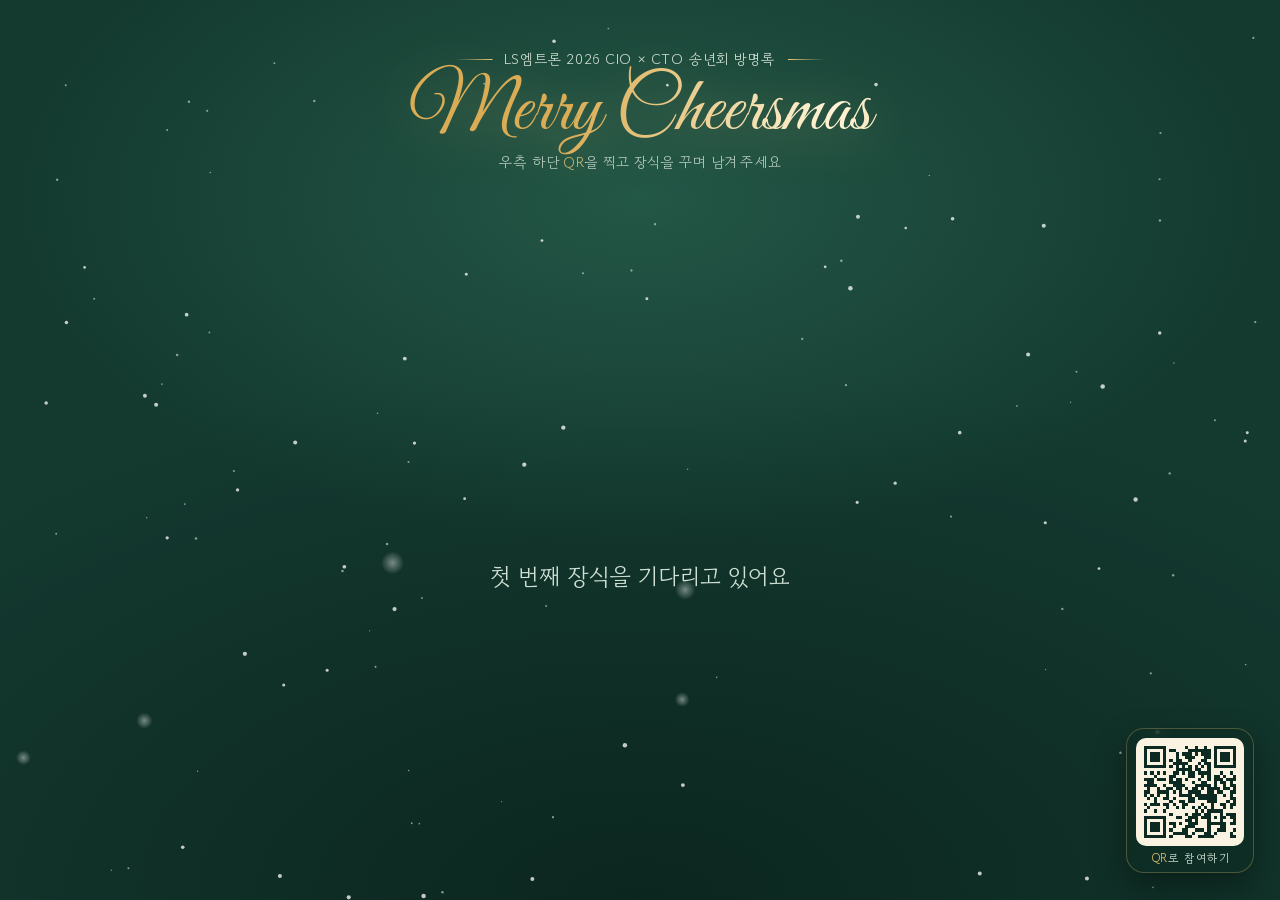
==== commit 5923269e: "TV 화면 정리: 전구 제거, 제목과 QR 축소, 개수 표시 제거, 몰릴 때 대기열 빠르게 처리, 1000개까지 불러오기 Co-Authored-By: Claude Opus 5.5 " ====
--- a/tv.html
+++ b/tv.html
@@ -37,10 +37,10 @@
 .bulb{animation:tw 3.2s ease-in-out infinite}
 .bulb ellipse{filter:drop-shadow(0 0 7px var(--c))}
 @keyframes tw{50%{opacity:.4}}
-#whead{position:absolute;left:50%;top:max(9vh,70px);transform:translateX(-50%);text-align:center;z-index:2;white-space:nowrap;pointer-events:none}
-#whead .ev{font-size:clamp(15px,2.3vh,36px)}
-#whead .mc{font-size:clamp(64px,13.5vh,230px);margin:-.24em -.4em -.28em}
-#whead .guide{font-size:clamp(15px,2.2vh,34px);color:var(--ink);opacity:.92}
+#whead{position:absolute;left:50%;top:max(4.5vh,30px);transform:translateX(-50%);text-align:center;z-index:2;white-space:nowrap;pointer-events:none}
+#whead .ev{font-size:clamp(12px,1.6vh,26px);letter-spacing:.04em}
+#whead .mc{font-size:clamp(44px,8.6vh,150px);margin:-.26em -.4em -.3em}
+#whead .guide{font-size:clamp(12px,1.6vh,24px);color:var(--soft);opacity:.85;letter-spacing:.02em}
 #whead .guide b{color:var(--gold);font-weight:400}
 #field{position:absolute;inset:0;z-index:3}
 .it{position:absolute;left:0;top:0;transform-origin:50% 50%;will-change:transform;transition:opacity .9s}
@@ -54,10 +54,11 @@
 #cap b{display:block;font:400 clamp(30px,5.4vh,84px)/1.05 "Nanum Pen Script",cursive;color:var(--gold)}
 #cap span{display:block;font-size:clamp(15px,2.4vh,36px);color:var(--ink)}
 #cap span:empty{display:none}
-.qr{position:absolute;right:2.4vw;bottom:3.6vh;z-index:6;background:var(--ink);color:var(--deep);border-radius:22px;padding:12px 12px 10px;text-align:center;font-weight:700;font-size:clamp(13px,1.7vh,26px);line-height:1.3;animation:glow 2.6s ease-in-out infinite}
+.qr{position:absolute;right:2vw;bottom:3vh;z-index:6;display:flex;flex-direction:column;align-items:center;gap:.55em;padding:10px 10px 9px;border-radius:18px;background:rgba(13,42,34,.5);backdrop-filter:blur(8px);box-shadow:inset 0 0 0 1px rgba(233,198,117,.28),0 14px 32px rgba(0,0,0,.35);color:var(--soft);font-size:clamp(11px,1.3vh,19px);letter-spacing:.06em;line-height:1}
 @keyframes glow{0%,100%{box-shadow:0 0 0 0 rgba(233,198,117,.55),0 16px 34px rgba(0,0,0,.4)}50%{box-shadow:0 0 0 14px rgba(233,198,117,0),0 16px 34px rgba(0,0,0,.4)}}
-#qrBox{width:clamp(110px,16vh,290px);height:clamp(110px,16vh,290px);display:grid;place-items:center;margin-bottom:8px;font-weight:400;font-size:12px}
-#qrBox img,#qrBox svg{width:100%;height:100%;display:block;border-radius:6px}
+#qrBox{width:clamp(88px,12vh,190px);height:clamp(88px,12vh,190px);display:grid;place-items:center;padding:5px;border-radius:10px;background:#fbf3e2;font-size:12px}
+#qrBox img,#qrBox svg{width:100%;height:100%;display:block}
+.qr b{font-weight:400;color:var(--gold)}
 .count{position:absolute;left:2.4vw;bottom:3.6vh;z-index:6;font-size:clamp(14px,2vh,30px);color:var(--soft);pointer-events:none}
 .count b{font:400 clamp(34px,5.4vh,84px)/1 "Great Vibes",cursive;color:var(--gold);margin-right:.25em}
 #wstat{position:absolute;left:50%;top:62%;transform:translateX(-50%);z-index:5;color:var(--soft);font-size:clamp(16px,2.6vh,38px);text-align:center;pointer-events:none;animation:breathe 3s ease-in-out infinite}
@@ -66,7 +67,7 @@
 .wbar:hover,.wbar:focus-within{opacity:1}
 .wbar .btn{min-height:40px;font-size:14px;padding:0 16px;white-space:nowrap}
 [hidden]{display:none!important}
-@media (max-width:700px){.wbar{left:2vw;right:2vw;flex-wrap:wrap;justify-content:flex-end;gap:6px}.wbar .btn{min-height:36px;font-size:13px;padding:0 12px}#whead .mc{font-size:min(clamp(64px,13.5vh,230px),15vw)}}
+@media (max-width:700px){.wbar{left:2vw;right:2vw;flex-wrap:wrap;justify-content:flex-end;gap:6px}.wbar .btn{min-height:36px;font-size:13px;padding:0 12px}#whead .mc{font-size:min(clamp(44px,8.6vh,150px),13vw)}}
 #modbar{position:fixed;left:50%;bottom:4vh;transform:translateX(-50%);background:var(--deep);border-radius:999px;padding:8px 8px 8px 20px;display:none;gap:8px;align-items:center;z-index:20;box-shadow:0 10px 30px rgba(0,0,0,.4)}
 #modbar.on{display:flex}
 .adm .wbar{opacity:.55}
@@ -137,7 +138,7 @@
 #beam{position:fixed;left:50%;top:-140px;width:140vw;height:300px;transform:translateX(-50%);background:radial-gradient(50% 50% at 50% 50%,rgba(255,240,200,.9),rgba(233,198,117,.35) 40%,transparent 70%);opacity:0;z-index:41;pointer-events:none}
 #beam.on{animation:beam 1.1s ease-out}
 @keyframes beam{30%{opacity:1}100%{opacity:0}}
-@media(prefers-reduced-motion:reduce){.mc,.bulb,.qr,#wstat{animation:none}}
+@media(prefers-reduced-motion:reduce){.mc,.qr,#wstat{animation:none}}
 </style>
 </head>
 <body>
@@ -145,7 +146,6 @@
 
 <section id="wall" class="view">
   <canvas id="snowBack" class="full"></canvas>
-  <svg id="garland" aria-hidden="true"></svg>
   <header id="whead">
     <p class="ev">LS엠트론 2026 CIO × CTO 송년회 방명록</p>
     <h1 class="mc">Merry Cheersmas</h1>
@@ -155,8 +155,8 @@
   <canvas id="fx" class="full"></canvas>
   <div id="cap"><b></b><span></span></div>
   <div id="wstat">첫 번째 장식을 기다리고 있어요</div>
-  <div class="count"><b id="cnt">0</b>개의 마음이 모였어요</div>
-  <div class="qr"><div id="qrBox"><img src="qr.svg" alt="방명록 QR"></div>찍고 꾸며서<br>스크린으로 보내기</div>
+  <div class="count" hidden><b id="cnt">0</b>개의 마음이 모였어요</div>
+  <div class="qr"><div id="qrBox"><img src="qr.svg" alt="방명록 QR"></div><span><b>QR</b>로 참여하기</span></div>
   <div class="wbar">
     <button class="btn" id="fs">전체화면</button>
     <button class="btn ghost" id="testBtn">테스트 장식</button>
@@ -423,10 +423,10 @@
 let lastWH = "";
 function resizeWall() {
   W = wall.clientWidth; H = wall.clientHeight; if (!W || !H) return;
-  if (lastWH !== W + "x" + H) { lastWH = W + "x" + H; back.resize(); front.resize(); buildGarland(); } /* 새 그림이 들어와도 눈과 전구는 끊기지 않게 */
+  if (lastWH !== W + "x" + H) { lastWH = W + "x" + H; back.resize(); front.resize(); } /* 새 그림이 들어와도 눈이 끊기지 않게 */
   const wr = wall.getBoundingClientRect(), rel = (el, m) => { const r = el.getBoundingClientRect(); return { x1: r.left - wr.left - m, y1: r.top - wr.top - m, x2: r.right - wr.left + m, y2: r.bottom - wr.top + m }; };
   const hd = rel($("#whead"), 16); hd.y1 = -999; hb = hd.y2;
-  obs = [hd, rel($(".qr"), 14), rel($(".count"), 10)];
+  obs = [hd, rel($(".qr"), 14)];
   cy = hb + (H - hb) * .5;
   const n = Math.max(active().length, 14), free = W * (H - hb * .5);
   const ns = Math.round(Math.min(280, Math.max(80, Math.sqrt(free / n) * .6)) / 10) * 10;
@@ -533,10 +533,26 @@
   await anim(1500, p => { const e = p < .5 ? 2 * p * p : 1 - (-2 * p + 2) ** 2 / 2; o.k = 1 - (1 - S / B) * e; o.x = x0 + (tx - x0) * e; o.y = y0 + (ty - y0) * e; o.rot = r0 + (o.r0 - r0) * e; place(o); });
   o.state = "live"; o.rot = o.rot - o.r0; o.k = 1; setCanvas(o, S); const a = rnd(0, 6.28); o.vx = Math.cos(a) * 12; o.vy = Math.sin(a) * 12; place(o);
 }
+function burstExcess() { /* 한꺼번에 몰리면: 최신 3개만 큰 연출, 나머지는 바로 제자리에서 빠르게 뿅 */
+  if (queue.length <= 6) return;
+  let extra = queue.splice(0, queue.length - 3).map(id => live.get(id)).filter(o => o && o.state === "pending");
+  const skip = extra.length - 30; if (skip > 0) { extra.slice(0, skip).forEach(o => { o.el.remove(); live.delete(o.id); }); extra = extra.slice(skip); }
+  extra.forEach((o, i) => setTimeout(() => quickPop(o), i * 220));
+}
 async function play() {
-  if (playing) return; playing = true;
-  while (queue.length) { const o = live.get(queue.shift()); if (!o || o.state !== "pending") continue; trim(); await drop(o, queue.length); await wait(300); }
+  burstExcess(); if (playing) return; playing = true;
+  while (queue.length) {
+    const o = live.get(queue.shift()); if (!o || o.state !== "pending") continue; trim(); await drop(o, queue.length); await wait(300); burstExcess();
+  }
   playing = false;
+}
+async function quickPop(o) {
+  if (!o || o.state !== "pending" || !live.has(o.id)) return;
+  const S = size || 140; setCanvas(o, S); o.el.classList.remove("pending");
+  [o.x, o.y] = pickSpot(S / 2); o.state = "pop"; o.k = .01; o.rot = 0; o.vx = o.vy = 0; o.el.style.opacity = 1; place(o);
+  fx.ring(o.x, o.y, S * .3); fx.burst(o.x, o.y, S * .3, 18); updStat();
+  await anim(700, p => { o.k = .01 + .99 * (1 - Math.exp(-6 * p) * Math.cos(p * Math.PI * 3.2)); place(o); });
+  o.k = 1; o.state = "live"; const a = rnd(0, 6.28); o.vx = Math.cos(a) * 10; o.vy = Math.sin(a) * 10; place(o); trim();
 }
 function physics(dt) {
   const arr = [...live.values()], solid = arr.filter(o => o.state === "live" || o.state === "drop"), max = reduce ? 3 : 15;
@@ -575,7 +591,7 @@
 async function pull() {
   try {
     let q = "orderBy=" + encodeURIComponent('"$key"');
-    q += lastKey ? "&startAt=" + encodeURIComponent(JSON.stringify(lastKey)) + "&limitToFirst=200" : "&limitToLast=300";
+    q += lastKey ? "&startAt=" + encodeURIComponent(JSON.stringify(lastKey)) + "&limitToFirst=200" : "&limitToLast=1000";
     const r = await fetch(DB_URL + "/entries.json?" + q, { cache: "no-store" });
     if (!r.ok) throw new Error("status " + r.status);
     const j = (await r.json()) || {};
@@ -618,7 +634,7 @@
 function streamOk() { if (fails >= 3) banner(""); fails = 0; }
 function stream() {
   if (!window.EventSource) return startPolling();
-  try { es = new EventSource(DB_URL + "/entries.json?orderBy=" + encodeURIComponent('"$key"') + "&limitToLast=300"); }
+  try { es = new EventSource(DB_URL + "/entries.json?orderBy=" + encodeURIComponent('"$key"') + "&limitToLast=1000"); }
   catch (_) { return startPolling(); }
   const guard = setTimeout(() => { if (!gotStream) { es.close(); startPolling(); } }, 10000);
   const onData = ev => {
@@ -679,7 +695,7 @@
 $("#fs").onclick = () => { const p = document.fullscreenElement ? document.exitFullscreen() : document.documentElement.requestFullscreen(); if (p && p.catch) p.catch(() => {}); };
 /* ---------- 관리자: 그림 보기(누가 썼는지 확인) ---------- */
 /* 관리자(로그인)가 고른 그림은 DB의 /spot 에 적히고, 이 주소를 연 모든 화면(TV 포함)이 같은 카드를 크게 띄움 */
-let peek = false, cardId = "", spotMine = false;
+let peek = false, cardId = "", spotMine = false; const thumbs = new Map();
 function setPeek(on) {
   peek = on; field.classList.toggle("peek", on); $("#peekBtn").textContent = on ? "그림 보기 끝내기" : "그림 보기";
   $("#plist").hidden = !on; if (on) renderList(); else if (spotMine) closePeek();
@@ -694,7 +710,8 @@
     const b = document.createElement("button"); b.dataset.id = it.id; if (it.id === cardId) b.className = "cur";
     const num = document.createElement("i"); num.textContent = (i + 1) + "번째";
     const nm = document.createElement("span"); nm.textContent = it.n || "익명의 산타";
-    b.append(cv(it, 56), nm, num); b.onclick = () => pickEntry(it); g.prepend(b);
+    let th = thumbs.get(it.id); if (!th) { th = cv(it, 56); thumbs.set(it.id, th); }
+    b.append(th, nm, num); b.onclick = () => pickEntry(it); g.prepend(b);
   });
 }
 function showCard(it) {
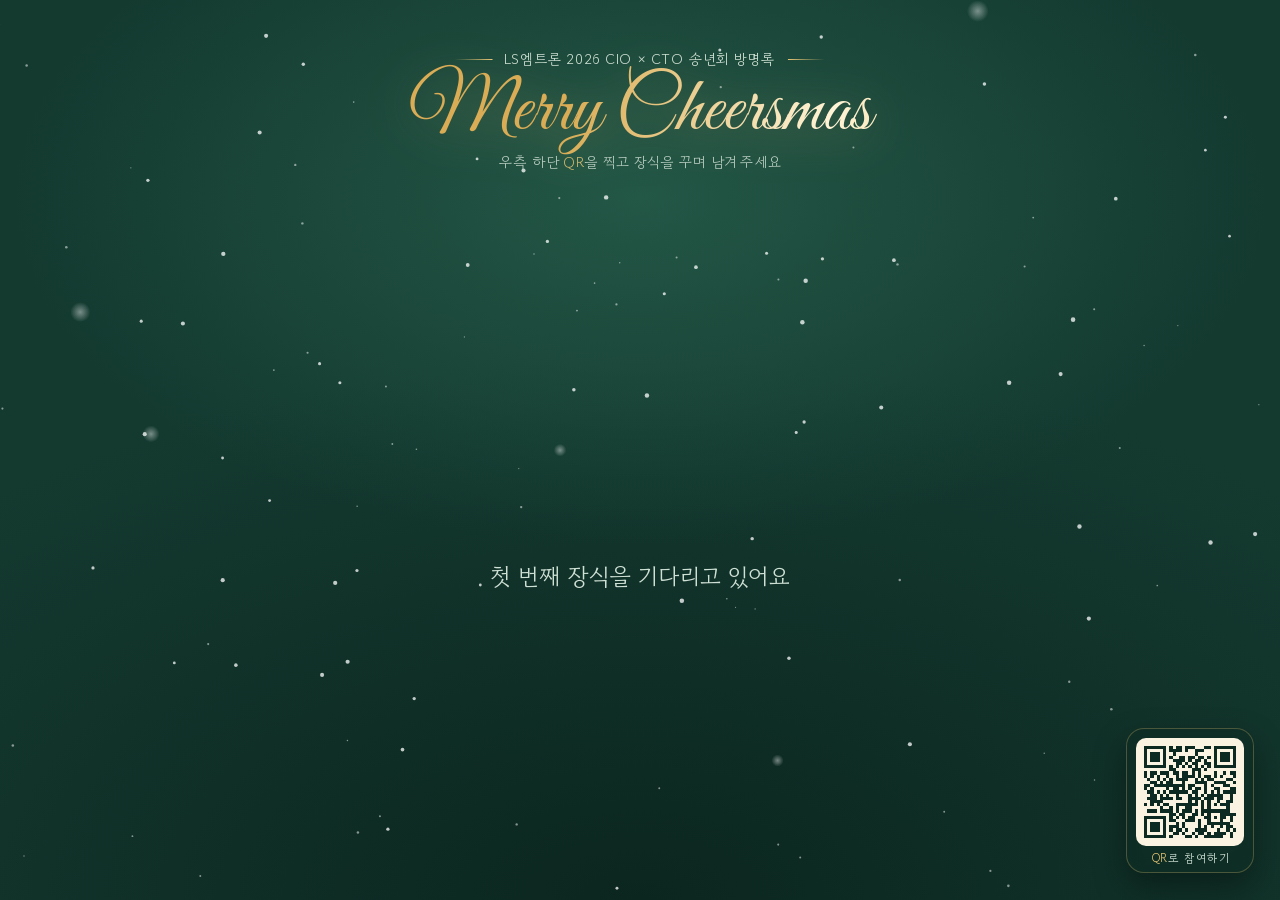
==== commit 4c608a55: "관리자 추첨 기능: DB 전체에서 이름 적은 사람 중 한 명, TV에 추첨 연출 Co-Authored-By: Claude Opus 5.5 <noreply@anthropic.com>" ====
--- a/tv.html
+++ b/tv.html
@@ -83,6 +83,15 @@
 #pkT{display:inline-block;font-size:clamp(13px,1.8vh,24px);margin-top:14px;padding:4px 12px;border-radius:999px;background:rgba(13,42,34,.08);color:rgba(13,42,34,.7)}
 #plist{position:fixed;right:1.2vw;top:calc(1.2vh + 52px);bottom:3vh;width:min(320px,40vw);z-index:9;background:rgba(13,42,34,.94);backdrop-filter:blur(6px);border-radius:20px;padding:14px;display:flex;flex-direction:column;gap:10px;box-shadow:0 20px 40px rgba(0,0,0,.45)}
 #plist[hidden]{display:none}
+#wonReset{align-self:flex-start;font-size:12px;color:var(--soft);text-decoration:underline;opacity:.75}
+#plGrid button.won{box-shadow:inset 0 0 0 2px var(--gold)}#plGrid button.won i::after{content:" · 당첨";color:var(--gold)}
+#peek{overflow:hidden}
+#pkWin{display:none;width:max-content;margin:0 auto 10px;padding:.3em 1.1em;border-radius:999px;background:var(--gold);color:var(--deep);font-weight:700;font-size:clamp(15px,2.2vh,30px)}
+#peek.win #pkWin{display:block;animation:pkin .55s cubic-bezier(.2,1.6,.4,1)}
+#peek.spin #pkM,#peek.spin #pkT{visibility:hidden}
+#peek.spin #pkN{opacity:.75}
+.cf{position:absolute;top:-5vh;width:clamp(8px,1vh,16px);height:clamp(12px,1.6vh,26px);border-radius:2px;pointer-events:none;animation:cf linear forwards}
+@keyframes cf{to{transform:translate(var(--dx),115vh) rotate(var(--r))}}
 #plist>b{font-weight:400;color:var(--gold)}#plist small{color:var(--soft);font-size:12px;margin-left:6px}
 #plGrid{overflow-y:auto;display:grid;grid-template-columns:repeat(auto-fill,minmax(84px,1fr));gap:8px;align-content:start}
 #plGrid button{background:rgba(251,243,226,.06);border-radius:12px;padding:6px 4px;display:grid;justify-items:center;gap:2px;font-size:12px;color:var(--ink);min-width:0}
@@ -161,6 +170,7 @@
     <button class="btn" id="fs">전체화면</button>
     <button class="btn ghost" id="testBtn">테스트 장식</button>
     <button class="btn ghost" id="peekBtn" hidden>그림 보기</button>
+    <button class="btn ghost" id="rafBtn" hidden>추첨</button>
     <button class="btn ghost" id="loginBtn" hidden>관리자 로그인</button>
     <button class="btn ghost" id="modBtn" hidden>그림 정리</button>
   </div>
@@ -209,8 +219,8 @@
 <canvas id="pfx"></canvas>
 <div id="beam"></div>
 <div id="login"><form id="loginForm"><b>관리자 로그인</b><input id="lgEmail" type="email" autocomplete="username" placeholder="관리자 이메일"><input id="lgPw" type="password" autocomplete="current-password" placeholder="비밀번호"><p id="lgMsg"></p><div style="display:flex;gap:8px"><button class="btn" type="submit">로그인</button><button class="btn ghost" type="button" id="lgCancel">취소</button></div></form></div>
-<div id="plist" hidden><b>그림 목록<small id="plHint">눌러서 크게 보기</small></b><div id="plGrid"></div></div>
-<div id="peek"><div class="pk" role="dialog" aria-label="그림 자세히 보기"><button id="pkX" aria-label="닫기">×</button><div id="pkArt"></div><div id="pkN"></div><div id="pkM"></div><div id="pkT"></div></div></div>
+<div id="plist" hidden><b>그림 목록<small id="plHint">눌러서 크게 보기</small></b><button id="wonReset" hidden>당첨 기록 지우기</button><div id="plGrid"></div></div>
+<div id="peek"><div class="pk" role="dialog" aria-label="그림 자세히 보기"><button id="pkX" aria-label="닫기">×</button><div id="pkWin">🎉 당첨을 축하해요!</div><div id="pkArt"></div><div id="pkN"></div><div id="pkM"></div><div id="pkT"></div></div></div>
 <div id="modbar"><span>이 그림을 스크린에서 내릴까요?</span><button class="btn" id="modYes" style="min-height:40px">내리기</button><button class="btn ghost" id="modNo" style="min-height:40px">취소</button></div>
 
 <script src="qr.min.js"></script>
@@ -670,7 +680,7 @@
 }
 function startWall() {
   if (started) return; started = true; drawQr();
-  if (ADMIN_MODE) { $("#loginBtn").hidden = false; $("#peekBtn").hidden = false; document.body.classList.add("adm"); }
+  if (ADMIN_MODE) { $("#loginBtn").hidden = false; $("#peekBtn").hidden = false; $("#rafBtn").hidden = false; document.body.classList.add("adm"); }
   stream(); watchSpot(); setTimeout(prune, 5000);
 }
 async function login(email, pw) {
@@ -704,10 +714,11 @@
 const sortedEntries = () => [...store.values()].sort((a, b) => a.at - b.at);
 function renderList() {
   const g = $("#plGrid"), all = sortedEntries(); g.textContent = "";
+  $("#wonReset").hidden = !getWon().length;
   $("#plHint").textContent = isAdmin ? "누르면 TV에도 크게 떠요" : "눌러서 크게 보기 · TV에 띄우려면 관리자 로그인";
   if (!all.length) { const p = document.createElement("p"); p.textContent = "아직 올라온 그림이 없어요"; g.appendChild(p); return; }
   all.forEach((it, i) => {
-    const b = document.createElement("button"); b.dataset.id = it.id; if (it.id === cardId) b.className = "cur";
+    const b = document.createElement("button"); b.dataset.id = it.id; if (it.id === cardId) b.className = "cur"; if (wonIds().has(it.id)) b.classList.add("won");
     const num = document.createElement("i"); num.textContent = (i + 1) + "번째";
     const nm = document.createElement("span"); nm.textContent = it.n || "익명의 산타";
     let th = thumbs.get(it.id); if (!th) { th = cv(it, 56); thumbs.set(it.id, th); }
@@ -722,33 +733,80 @@
   $("#pkM").textContent = it.m ? String(it.m).slice(0, 40) : "";
   const when = it.at ? new Date(+it.at).toLocaleTimeString("ko-KR", { hour: "numeric", minute: "2-digit" }) : "";
   $("#pkT").textContent = it.test ? "테스트 장식" : [idx >= 0 ? (idx + 1) + "번째 마음" : "", when].filter(Boolean).join(" · ");
-  $("#peek").classList.add("on"); $("#pkX").focus();
+  $("#peek").classList.add("on");
   for (const b of document.querySelectorAll("#plGrid button")) b.classList.toggle("cur", b.dataset.id === it.id);
 }
 let bt = 0; const flash = t => { banner(t); clearTimeout(bt); bt = setTimeout(() => banner(""), 4000); };
-async function sendSpot(id) {
+async function sendSpot(id, raffle) {
   try {
-    const r = await fetch(DB_URL + "/spot.json?auth=" + encodeURIComponent(idToken), { method: "PUT", body: JSON.stringify(id ? { id, at: { ".sv": "timestamp" } } : null) });
+    const r = await fetch(DB_URL + "/spot.json?auth=" + encodeURIComponent(idToken), { method: "PUT", body: JSON.stringify(id ? Object.assign({ id, at: { ".sv": "timestamp" } }, raffle ? { raffle: true } : {}) : null) });
     if (!r.ok) flash("TV에 띄우지 못했어요. 관리자 로그인을 다시 해 주세요");
   } catch (_) { flash("TV에 띄우지 못했어요. 연결을 확인해 주세요"); }
 }
 function pickEntry(it) {
-  showCard(it);
+  rafTok++; $("#peek").classList.remove("spin", "win"); showCard(it);
   if (isAdmin && !it.test) { spotMine = true; sendSpot(it.id); }
 }
 function openPeek(o) { pickEntry(o.it); }
 function closePeek() {
-  $("#peek").classList.remove("on"); cardId = "";
+  rafTok++; $("#peek").classList.remove("on", "spin", "win"); cardId = "";
   for (const b of document.querySelectorAll("#plGrid button.cur")) b.classList.remove("cur");
   if (spotMine && isAdmin) { spotMine = false; sendSpot(null); }
 }
-let spotId = "", pendSpot = "";
+let spotId = "", spotKey = "", pendSpot = "", spotSeen = false;
 function onSpot(v) {
-  const id = v && typeof v.id === "string" ? v.id : "";
-  if (id === spotId) return; spotId = id;
-  if (id) { if (Date.now() - (+v.at || 0) > 30 * 60000) return; const it = store.get(id); if (it) showCard(it); else pendSpot = id; }
-  else if (!spotMine) { $("#peek").classList.remove("on"); cardId = ""; }
-}
+  const id = v && typeof v.id === "string" ? v.id : "", key = id + ":" + (v && v.at), initial = !spotSeen; spotSeen = true;
+  if (key === spotKey) return; spotKey = key; spotId = id;
+  if (id) {
+    if (Date.now() - (+v.at || 0) > 30 * 60000) return; const it = store.get(id);
+    if (!it) pendSpot = id;
+    else if (v.raffle && !initial) playRaffle(it);
+    else { rafTok++; $("#peek").classList.remove("spin"); $("#peek").classList.toggle("win", !!v.raffle); showCard(it); }
+  }
+  else if (!spotMine) { rafTok++; $("#peek").classList.remove("on", "spin", "win"); cardId = ""; }
+}
+/* ---------- 추첨: DB 전체 그림에서, 이름 적은 사람만, 사람마다 한 번, 이미 당첨된 이름 제외 ---------- */
+const norm = s => String(s || "").replace(/\s+/g, "").toLowerCase();
+const getWon = () => { try { return JSON.parse(localStorage.getItem("mtron-winners") || "[]"); } catch (_) { return []; } };
+const setWon = a => { try { localStorage.setItem("mtron-winners", JSON.stringify(a)); } catch (_) {} };
+const wonIds = () => new Set(getWon().map(w => w.id));
+function rafflePool() {
+  const won = new Set(getWon().map(w => norm(w.n))), by = new Map();
+  for (const e of store.values()) { if (e.test) continue; const k = norm(e.n); if (!k || won.has(k)) continue; if (!by.has(k)) by.set(k, []); by.get(k).push(e); }
+  return [...by.values()];
+}
+let rafTok = 0;
+function confetti() {
+  const pk = $("#peek"), COLS = ["#e9c675", "#fbf3e2", "#c8364a", "#9bbf95", "#e88aa0", "#e2b24a"];
+  for (let i = 0; i < 90; i++) {
+    const c = document.createElement("i"); c.className = "cf";
+    c.style.left = rnd(0, 100) + "%"; c.style.background = pick(COLS);
+    c.style.setProperty("--dx", rnd(-18, 18) + "vw"); c.style.setProperty("--r", rnd(360, 1440) + "deg");
+    c.style.animationDuration = rnd(2.4, 4.6) + "s"; c.style.animationDelay = rnd(0, .7) + "s";
+    pk.appendChild(c); setTimeout(() => c.remove(), 5600);
+  }
+}
+function playRaffle(it) {
+  const tok = ++rafTok, pk = $("#peek"); pk.classList.remove("win"); pk.classList.add("spin");
+  const cands = [...store.values()].filter(e => e.n && !e.test); if (!cands.length) cands.push(it);
+  let d = 55, t = 0;
+  const tick = () => {
+    if (tok !== rafTok) return;
+    if (t < 4200) { showCard(cands[Math.random() * cands.length | 0]); t += d; d *= 1.11; setTimeout(tick, d); return; }
+    pk.classList.remove("spin"); showCard(it); pk.classList.add("win"); confetti();
+  };
+  tick();
+}
+$("#rafBtn").onclick = () => {
+  const pool = rafflePool();
+  if (!pool.length) { flash("추첨할 사람이 없어요. 이름을 적은 그림만 추첨해요"); return; }
+  const g = pool[Math.random() * pool.length | 0], w = g[Math.random() * g.length | 0];
+  setMod(false); const won = getWon(); won.push({ id: w.id, n: w.n, at: Date.now() }); setWon(won);
+  if (isAdmin) { spotMine = true; sendSpot(w.id, true); }
+  else { playRaffle(w); flash("관리자 로그인을 하면 TV에도 추첨 화면이 떠요"); }
+  if (peek) renderList();
+};
+$("#wonReset").onclick = () => { if (confirm("당첨 기록을 지울까요? 지우면 이전 당첨자도 다시 뽑힐 수 있어요.")) { setWon([]); renderList(); } };
 function watchSpot() {
   const get = async () => { try { const r = await fetch(DB_URL + "/spot.json", { cache: "no-store" }); if (r.ok) onSpot(await r.json()); } catch (_) {} };
   const poll = () => { get(); setTimeout(poll, 3000); };
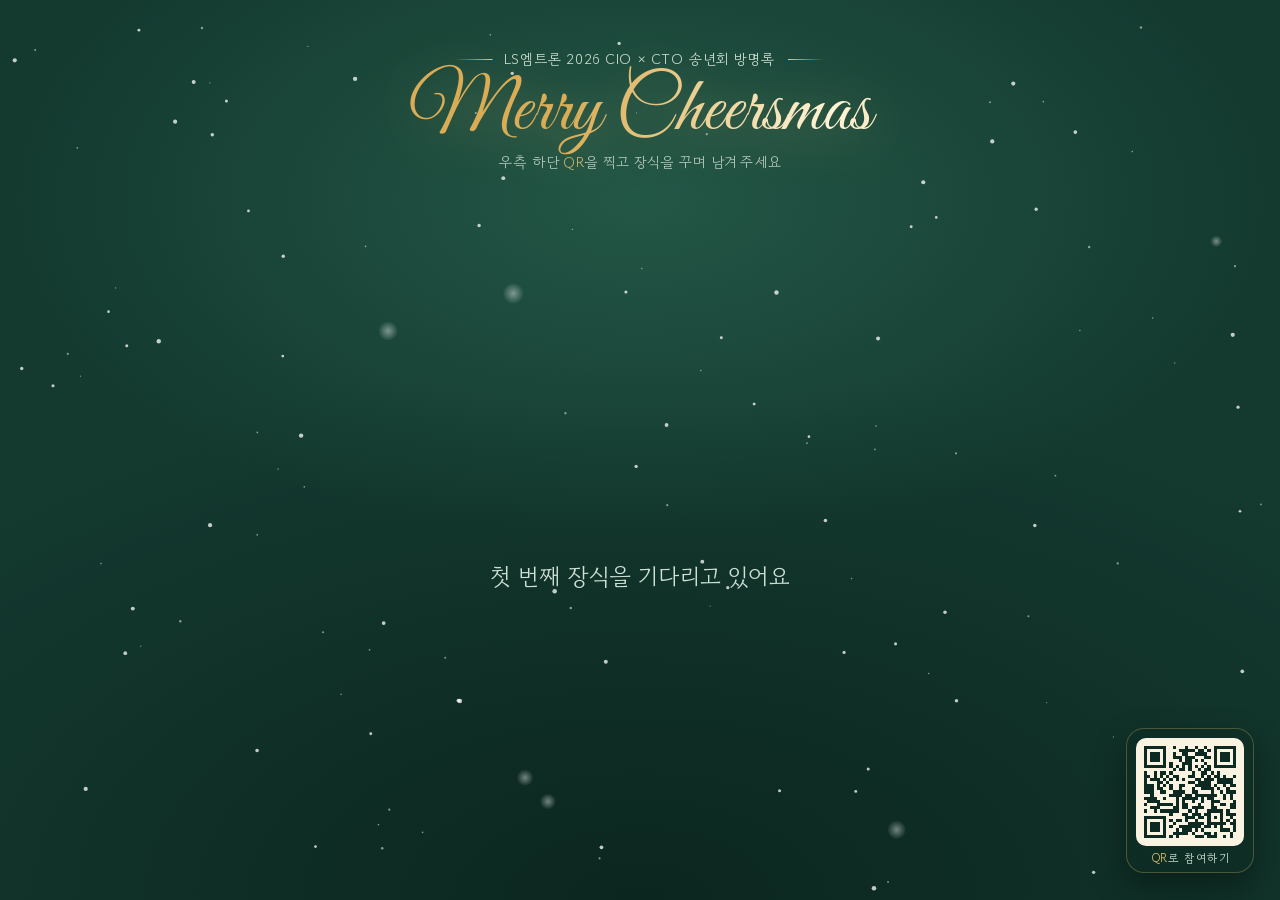
==== commit e170e480: "추첨 규칙 변경(그림 1장=추첨권 1장, 익명 포함), 번호 보기로 골라서 크게 보기, TV에서 그림 클릭 시 카드 Co-Authored-By: Claude Opus 5.5 <no" ====
--- a/tv.html
+++ b/tv.html
@@ -83,6 +83,9 @@
 #pkT{display:inline-block;font-size:clamp(13px,1.8vh,24px);margin-top:14px;padding:4px 12px;border-radius:999px;background:rgba(13,42,34,.08);color:rgba(13,42,34,.7)}
 #plist{position:fixed;right:1.2vw;top:calc(1.2vh + 52px);bottom:3vh;width:min(320px,40vw);z-index:9;background:rgba(13,42,34,.94);backdrop-filter:blur(6px);border-radius:20px;padding:14px;display:flex;flex-direction:column;gap:10px;box-shadow:0 20px 40px rgba(0,0,0,.45)}
 #plist[hidden]{display:none}
+#plFind{display:flex;gap:6px}#plFind input{flex:1;min-width:0;height:40px;border-radius:10px;border:0;padding:0 10px;font:16px "Gowun Dodum",sans-serif;background:#143a30;color:var(--ink);box-shadow:inset 0 0 0 1px var(--line)}#plFind .btn{min-height:40px;font-size:14px;padding:0 14px}
+.it .tag{display:none;position:absolute;left:50%;top:50%;transform:translate(-50%,-50%);min-width:1.7em;padding:.18em .5em;border-radius:999px;background:var(--deep);color:var(--gold);font:700 clamp(16px,2.8vh,44px)/1 "Gowun Dodum",sans-serif;text-align:center;box-shadow:0 0 0 2px var(--gold),0 6px 16px rgba(0,0,0,.45);pointer-events:none}
+body.tags .it .tag{display:block;animation:pkin .4s cubic-bezier(.2,1.5,.4,1)}
 #wonReset{align-self:flex-start;font-size:12px;color:var(--soft);text-decoration:underline;opacity:.75}
 #plGrid button.won{box-shadow:inset 0 0 0 2px var(--gold)}#plGrid button.won i::after{content:" · 당첨";color:var(--gold)}
 #peek{overflow:hidden}
@@ -170,6 +173,7 @@
     <button class="btn" id="fs">전체화면</button>
     <button class="btn ghost" id="testBtn">테스트 장식</button>
     <button class="btn ghost" id="peekBtn" hidden>그림 보기</button>
+    <button class="btn ghost" id="tagBtn" hidden>번호 보기</button>
     <button class="btn ghost" id="rafBtn" hidden>추첨</button>
     <button class="btn ghost" id="loginBtn" hidden>관리자 로그인</button>
     <button class="btn ghost" id="modBtn" hidden>그림 정리</button>
@@ -219,7 +223,7 @@
 <canvas id="pfx"></canvas>
 <div id="beam"></div>
 <div id="login"><form id="loginForm"><b>관리자 로그인</b><input id="lgEmail" type="email" autocomplete="username" placeholder="관리자 이메일"><input id="lgPw" type="password" autocomplete="current-password" placeholder="비밀번호"><p id="lgMsg"></p><div style="display:flex;gap:8px"><button class="btn" type="submit">로그인</button><button class="btn ghost" type="button" id="lgCancel">취소</button></div></form></div>
-<div id="plist" hidden><b>그림 목록<small id="plHint">눌러서 크게 보기</small></b><button id="wonReset" hidden>당첨 기록 지우기</button><div id="plGrid"></div></div>
+<div id="plist" hidden><b>그림 목록<small id="plHint">눌러서 크게 보기</small></b><form id="plFind"><input id="plNum" type="number" inputmode="numeric" min="1" placeholder="번호 입력 (예: 17)"><button class="btn" type="submit">크게 보기</button></form><button id="wonReset" hidden>당첨 기록 지우기</button><div id="plGrid"></div></div>
 <div id="peek"><div class="pk" role="dialog" aria-label="그림 자세히 보기"><button id="pkX" aria-label="닫기">×</button><div id="pkWin">🎉 당첨을 축하해요!</div><div id="pkArt"></div><div id="pkN"></div><div id="pkM"></div><div id="pkT"></div></div></div>
 <div id="modbar"><span>이 그림을 스크린에서 내릴까요?</span><button class="btn" id="modYes" style="min-height:40px">내리기</button><button class="btn ghost" id="modNo" style="min-height:40px">취소</button></div>
 
@@ -442,7 +446,11 @@
   const ns = Math.round(Math.min(280, Math.max(80, Math.sqrt(free / n) * .6)) / 10) * 10;
   if (ns !== size) { size = ns; for (const o of live.values()) if (o.state === "live" || o.state === "leaving") setCanvas(o, size); }
 }
-function setCanvas(o, cs) { if (o.cs === cs) return; o.cs = cs; o.el.style.width = o.el.style.height = cs + "px"; o.el.textContent = ""; o.el.appendChild(cv(o.it, cs)); }
+function setCanvas(o, cs) { if (o.cs === cs) return; o.cs = cs; o.el.style.width = o.el.style.height = cs + "px"; o.el.textContent = ""; o.el.appendChild(cv(o.it, cs)); tagEl(o); }
+/* 번호표: 전체 그림 중 몇 번째인지(보낸 순서). 관리자 목록의 "N번째"와 같은 번호 */
+let numOf = new Map();
+function tagEl(o) { let t = o.el.querySelector(".tag"); if (!t) { t = document.createElement("b"); t.className = "tag"; o.el.appendChild(t); } t.textContent = o.test ? "T" : (numOf.get(o.id) || ""); }
+function updateTags() { numOf = new Map([...store.values()].sort((a, b) => a.at - b.at).map((e, i) => [e.id, i + 1])); for (const o of live.values()) tagEl(o); }
 function place(o) {
   const rot = o.state === "drop" ? o.rot : o.r0 + o.rot + Math.sin(o.ph * .9) * 4;
   o.el.style.transform = `translate(${(o.x - o.cs / 2).toFixed(1)}px,${(o.y - o.cs / 2).toFixed(1)}px) rotate(${rot.toFixed(2)}deg) scale(${(o.k * o.sx).toFixed(3)},${(o.k * o.sy).toFixed(3)})`;
@@ -462,7 +470,7 @@
   const el = document.createElement("div"); el.className = "it"; field.appendChild(el);
   const h = hash(it.id);
   const o = { id: it.id, it, at: +it.at || 0, el, cs: 0, x: W / 2, y: cy, vx: 0, vy: 0, k: 1, sx: 1, sy: 1, r0: (h - .5) * 24, rot: 0, rv: 0, ph: h * 40, seed: h, state, test: !!it.test };
-  el.onclick = () => { if (o.state !== "live") return; if (mod) askMod(o); else if (peek) openPeek(o); };
+  el.onclick = () => { if (o.state !== "live") return; if (mod) askMod(o); else if (peek || !ADMIN_MODE) openPeek(o); };
   live.set(it.id, o); return o;
 }
 function spawnLive(it, i) {
@@ -493,7 +501,7 @@
   }
   if (first) { resizeWall(); all.forEach(i => seen.add(i.id)); all.slice(-MAX_WALL).forEach((it, i) => spawnLive(it, i)); }
   else for (const it of all) if (!seen.has(it.id)) { seen.add(it.id); enqueue(it); }
-  first = false; trim(); resizeWall(); updStat(); play();
+  updateTags(); first = false; trim(); resizeWall(); updStat(); play();
   if (peek) renderList();
   if (pendSpot && store.has(pendSpot)) { if (pendSpot === spotId) showCard(store.get(pendSpot)); pendSpot = ""; }
 }
@@ -584,6 +592,7 @@
       }
       if (o.x < m) { o.x = m; o.vx = Math.abs(o.vx) * .6; } if (o.x > W - m) { o.x = W - m; o.vx = -Math.abs(o.vx) * .6; }
       if (o.y < m) { o.y = m; o.vy = Math.abs(o.vy) * .6; } if (o.y > H - m) { o.y = H - m; o.vy = -Math.abs(o.vy) * .6; }
+      if (tagsOn) { const f = Math.exp(-4 * dt); o.vx *= f; o.vy *= f; o.rv *= f; }
       const sp = Math.hypot(o.vx, o.vy); if (sp > max) { const k = Math.max(max / sp, Math.exp(-2.4 * dt)); o.vx *= k; o.vy *= k; }
       o.rv *= Math.exp(-2.2 * dt); o.rot += o.rv * dt;
     }
@@ -680,8 +689,8 @@
 }
 function startWall() {
   if (started) return; started = true; drawQr();
-  if (ADMIN_MODE) { $("#loginBtn").hidden = false; $("#peekBtn").hidden = false; $("#rafBtn").hidden = false; document.body.classList.add("adm"); }
-  stream(); watchSpot(); setTimeout(prune, 5000);
+  if (ADMIN_MODE) { $("#loginBtn").hidden = false; $("#peekBtn").hidden = false; $("#rafBtn").hidden = false; $("#tagBtn").hidden = false; document.body.classList.add("adm"); }
+  stream(); watchSpot(); watchNode("/stage.json", v => applyTags(v && v.tags)); setTimeout(prune, 5000);
 }
 async function login(email, pw) {
   const r = await fetch("https://identitytoolkit.googleapis.com/v1/accounts:signInWithPassword?key=" + API_KEY, { method: "POST", headers: { "Content-Type": "application/json" }, body: JSON.stringify({ email, password: pw, returnSecureToken: true }) });
@@ -765,16 +774,11 @@
   }
   else if (!spotMine) { rafTok++; $("#peek").classList.remove("on", "spin", "win"); cardId = ""; }
 }
-/* ---------- 추첨: DB 전체 그림에서, 이름 적은 사람만, 사람마다 한 번, 이미 당첨된 이름 제외 ---------- */
-const norm = s => String(s || "").replace(/\s+/g, "").toLowerCase();
+/* ---------- 추첨: DB 전체 그림에서, 그림 1장 = 추첨권 1장(익명 포함), 이미 당첨된 그림만 제외 ---------- */
 const getWon = () => { try { return JSON.parse(localStorage.getItem("mtron-winners") || "[]"); } catch (_) { return []; } };
 const setWon = a => { try { localStorage.setItem("mtron-winners", JSON.stringify(a)); } catch (_) {} };
 const wonIds = () => new Set(getWon().map(w => w.id));
-function rafflePool() {
-  const won = new Set(getWon().map(w => norm(w.n))), by = new Map();
-  for (const e of store.values()) { if (e.test) continue; const k = norm(e.n); if (!k || won.has(k)) continue; if (!by.has(k)) by.set(k, []); by.get(k).push(e); }
-  return [...by.values()];
-}
+function rafflePool() { const won = wonIds(); return [...store.values()].filter(e => !e.test && !won.has(e.id)); }
 let rafTok = 0;
 function confetti() {
   const pk = $("#peek"), COLS = ["#e9c675", "#fbf3e2", "#c8364a", "#9bbf95", "#e88aa0", "#e2b24a"];
@@ -788,7 +792,7 @@
 }
 function playRaffle(it) {
   const tok = ++rafTok, pk = $("#peek"); pk.classList.remove("win"); pk.classList.add("spin");
-  const cands = [...store.values()].filter(e => e.n && !e.test); if (!cands.length) cands.push(it);
+  const cands = [...store.values()].filter(e => !e.test); if (!cands.length) cands.push(it);
   let d = 55, t = 0;
   const tick = () => {
     if (tok !== rafTok) return;
@@ -799,14 +803,39 @@
 }
 $("#rafBtn").onclick = () => {
   const pool = rafflePool();
-  if (!pool.length) { flash("추첨할 사람이 없어요. 이름을 적은 그림만 추첨해요"); return; }
-  const g = pool[Math.random() * pool.length | 0], w = g[Math.random() * g.length | 0];
+  if (!pool.length) { flash("추첨할 그림이 없어요"); return; }
+  const w = pool[Math.random() * pool.length | 0];
   setMod(false); const won = getWon(); won.push({ id: w.id, n: w.n, at: Date.now() }); setWon(won);
   if (isAdmin) { spotMine = true; sendSpot(w.id, true); }
   else { playRaffle(w); flash("관리자 로그인을 하면 TV에도 추첨 화면이 떠요"); }
   if (peek) renderList();
 };
-$("#wonReset").onclick = () => { if (confirm("당첨 기록을 지울까요? 지우면 이전 당첨자도 다시 뽑힐 수 있어요.")) { setWon([]); renderList(); } };
+$("#wonReset").onclick = () => { if (confirm("당첨 기록을 지울까요? 지우면 이미 당첨된 그림도 다시 뽑힐 수 있어요.")) { setWon([]); renderList(); } };
+let tagsOn = false;
+function applyTags(on) { tagsOn = !!on; document.body.classList.toggle("tags", tagsOn); $("#tagBtn").textContent = tagsOn ? "번호 숨기기" : "번호 보기"; }
+async function sendStage(on) {
+  try { const r = await fetch(DB_URL + "/stage.json?auth=" + encodeURIComponent(idToken), { method: "PUT", body: JSON.stringify({ tags: on }) }); if (!r.ok) flash("TV에 반영하지 못했어요. 관리자 로그인을 다시 해 주세요"); }
+  catch (_) { flash("TV에 반영하지 못했어요. 연결을 확인해 주세요"); }
+}
+$("#tagBtn").onclick = () => {
+  const on = !tagsOn; applyTags(on);
+  if (isAdmin) sendStage(on); else flash("관리자 로그인을 하면 TV에도 번호가 떠요");
+  if (on && !peek) { setMod(false); setPeek(true); } setTimeout(() => $("#plNum").focus(), 50);
+};
+$("#plFind").onsubmit = ev => {
+  ev.preventDefault(); const n = parseInt($("#plNum").value, 10), all = [...store.values()].sort((a, b) => a.at - b.at);
+  if (!(n >= 1 && n <= all.length)) { flash("1부터 " + all.length + " 사이의 번호를 넣어 주세요"); return; }
+  pickEntry(all[n - 1]); $("#plNum").value = ""; $("#plNum").blur();
+};
+function watchNode(path, cb) {
+  const get = async () => { try { const r = await fetch(DB_URL + path, { cache: "no-store" }); if (r.ok) cb(await r.json()); } catch (_) {} };
+  const poll = () => { get(); setTimeout(poll, 3000); };
+  if (!window.EventSource) return poll();
+  let ok = false; const es3 = new EventSource(DB_URL + path);
+  const h = () => { ok = true; get(); };
+  es3.addEventListener("put", h); es3.addEventListener("patch", h);
+  es3.onerror = () => { if (!ok) { es3.close(); poll(); } };
+}
 function watchSpot() {
   const get = async () => { try { const r = await fetch(DB_URL + "/spot.json", { cache: "no-store" }); if (r.ok) onSpot(await r.json()); } catch (_) {} };
   const poll = () => { get(); setTimeout(poll, 3000); };
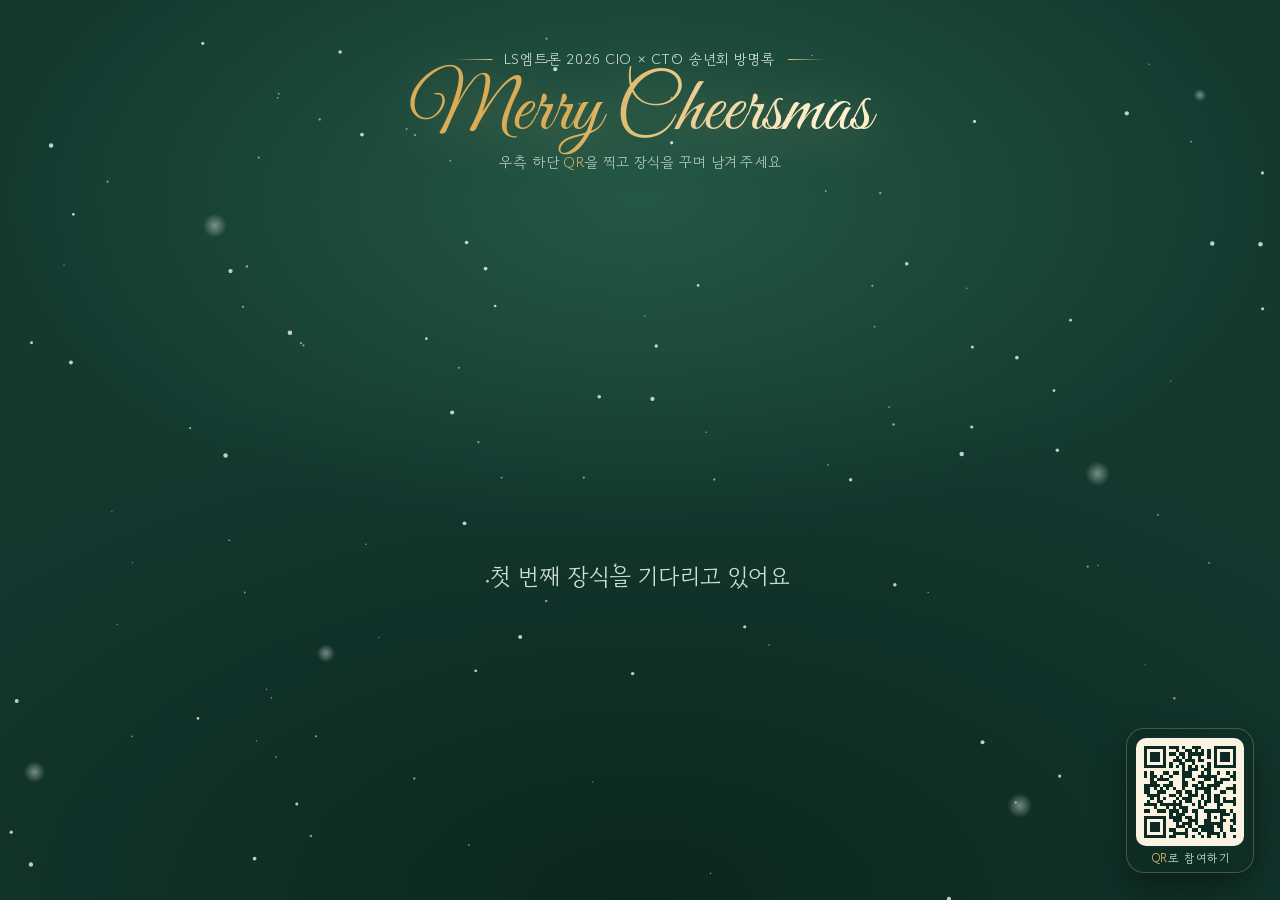
==== commit 37d38e04: "관리자 조작이 로그인 없이 TV에 반영(관리자 키), 목록 보기 분리, 완전 랜덤 추첨, 번호 보기와 관리자 테스트 버튼 제거 Co-Authored-By: Claude Opus 5" ====
--- a/tv.html
+++ b/tv.html
@@ -81,13 +81,8 @@
 #pkM{font-size:clamp(18px,2.8vh,40px);margin-top:6px;min-height:1.4em;word-break:keep-all}
 #pkM:empty::before{content:"(한마디 없음)";opacity:.4}
 #pkT{display:inline-block;font-size:clamp(13px,1.8vh,24px);margin-top:14px;padding:4px 12px;border-radius:999px;background:rgba(13,42,34,.08);color:rgba(13,42,34,.7)}
-#plist{position:fixed;right:1.2vw;top:calc(1.2vh + 52px);bottom:3vh;width:min(320px,40vw);z-index:9;background:rgba(13,42,34,.94);backdrop-filter:blur(6px);border-radius:20px;padding:14px;display:flex;flex-direction:column;gap:10px;box-shadow:0 20px 40px rgba(0,0,0,.45)}
+#plist{position:fixed;right:1.2vw;top:calc(1.2vh + 52px);bottom:3vh;width:min(420px,46vw);z-index:9;background:rgba(13,42,34,.94);backdrop-filter:blur(6px);border-radius:20px;padding:14px;display:flex;flex-direction:column;gap:10px;box-shadow:0 20px 40px rgba(0,0,0,.45)}
 #plist[hidden]{display:none}
-#plFind{display:flex;gap:6px}#plFind input{flex:1;min-width:0;height:40px;border-radius:10px;border:0;padding:0 10px;font:16px "Gowun Dodum",sans-serif;background:#143a30;color:var(--ink);box-shadow:inset 0 0 0 1px var(--line)}#plFind .btn{min-height:40px;font-size:14px;padding:0 14px}
-.it .tag{display:none;position:absolute;left:50%;top:50%;transform:translate(-50%,-50%);min-width:1.7em;padding:.18em .5em;border-radius:999px;background:var(--deep);color:var(--gold);font:700 clamp(16px,2.8vh,44px)/1 "Gowun Dodum",sans-serif;text-align:center;box-shadow:0 0 0 2px var(--gold),0 6px 16px rgba(0,0,0,.45);pointer-events:none}
-body.tags .it .tag{display:block;animation:pkin .4s cubic-bezier(.2,1.5,.4,1)}
-#wonReset{align-self:flex-start;font-size:12px;color:var(--soft);text-decoration:underline;opacity:.75}
-#plGrid button.won{box-shadow:inset 0 0 0 2px var(--gold)}#plGrid button.won i::after{content:" · 당첨";color:var(--gold)}
 #peek{overflow:hidden}
 #pkWin{display:none;width:max-content;margin:0 auto 10px;padding:.3em 1.1em;border-radius:999px;background:var(--gold);color:var(--deep);font-weight:700;font-size:clamp(15px,2.2vh,30px)}
 #peek.win #pkWin{display:block;animation:pkin .55s cubic-bezier(.2,1.6,.4,1)}
@@ -95,7 +90,7 @@
 #peek.spin #pkN{opacity:.75}
 .cf{position:absolute;top:-5vh;width:clamp(8px,1vh,16px);height:clamp(12px,1.6vh,26px);border-radius:2px;pointer-events:none;animation:cf linear forwards}
 @keyframes cf{to{transform:translate(var(--dx),115vh) rotate(var(--r))}}
-#plist>b{font-weight:400;color:var(--gold)}#plist small{color:var(--soft);font-size:12px;margin-left:6px}
+.plh{display:flex;align-items:center;justify-content:space-between}.plh b{font-weight:400;color:var(--gold)}#plClose{width:40px;height:40px;font-size:28px;line-height:1;color:var(--ink);opacity:.7}#plist small{color:var(--soft);font-size:12px;margin-left:6px}
 #plGrid{overflow-y:auto;display:grid;grid-template-columns:repeat(auto-fill,minmax(84px,1fr));gap:8px;align-content:start}
 #plGrid button{background:rgba(251,243,226,.06);border-radius:12px;padding:6px 4px;display:grid;justify-items:center;gap:2px;font-size:12px;color:var(--ink);min-width:0}
 #plGrid button:hover,#plGrid button.cur{background:rgba(233,198,117,.22)}
@@ -173,7 +168,7 @@
     <button class="btn" id="fs">전체화면</button>
     <button class="btn ghost" id="testBtn">테스트 장식</button>
     <button class="btn ghost" id="peekBtn" hidden>그림 보기</button>
-    <button class="btn ghost" id="tagBtn" hidden>번호 보기</button>
+    <button class="btn ghost" id="listBtn" hidden>목록 보기</button>
     <button class="btn ghost" id="rafBtn" hidden>추첨</button>
     <button class="btn ghost" id="loginBtn" hidden>관리자 로그인</button>
     <button class="btn ghost" id="modBtn" hidden>그림 정리</button>
@@ -223,7 +218,7 @@
 <canvas id="pfx"></canvas>
 <div id="beam"></div>
 <div id="login"><form id="loginForm"><b>관리자 로그인</b><input id="lgEmail" type="email" autocomplete="username" placeholder="관리자 이메일"><input id="lgPw" type="password" autocomplete="current-password" placeholder="비밀번호"><p id="lgMsg"></p><div style="display:flex;gap:8px"><button class="btn" type="submit">로그인</button><button class="btn ghost" type="button" id="lgCancel">취소</button></div></form></div>
-<div id="plist" hidden><b>그림 목록<small id="plHint">눌러서 크게 보기</small></b><form id="plFind"><input id="plNum" type="number" inputmode="numeric" min="1" placeholder="번호 입력 (예: 17)"><button class="btn" type="submit">크게 보기</button></form><button id="wonReset" hidden>당첨 기록 지우기</button><div id="plGrid"></div></div>
+<div id="plist" hidden><div class="plh"><b>그림 목록<small id="plHint"></small></b><button id="plClose" aria-label="목록 닫기">×</button></div><div id="plGrid"></div></div>
 <div id="peek"><div class="pk" role="dialog" aria-label="그림 자세히 보기"><button id="pkX" aria-label="닫기">×</button><div id="pkWin">🎉 당첨을 축하해요!</div><div id="pkArt"></div><div id="pkN"></div><div id="pkM"></div><div id="pkT"></div></div></div>
 <div id="modbar"><span>이 그림을 스크린에서 내릴까요?</span><button class="btn" id="modYes" style="min-height:40px">내리기</button><button class="btn ghost" id="modNo" style="min-height:40px">취소</button></div>
 
@@ -341,7 +336,7 @@
 /* ---------- firebase: TV는 이 사이트와 DB 주소 두 곳에만 접속 ---------- */
 const DB_URL = "https://mtron-guestbook-default-rtdb.asia-southeast1.firebasedatabase.app";
 const API_KEY = "AIzaSyAACg8yK7VpXX-v58MBbJnH79TO7DRfe10";
-const ADMIN_MODE = new URLSearchParams(location.search).has("admin");
+const ADMIN_MODE = new URLSearchParams(location.search).has("admin"), ADMIN_KEY = new URLSearchParams(location.search).get("admin") || "";
 let isAdmin = false, idToken = "";
 const banner = t => { const b = $("#banner"); b.textContent = t; b.style.display = t ? "block" : "none"; };
 /* ---------- draw (phone) ---------- */
@@ -446,11 +441,7 @@
   const ns = Math.round(Math.min(280, Math.max(80, Math.sqrt(free / n) * .6)) / 10) * 10;
   if (ns !== size) { size = ns; for (const o of live.values()) if (o.state === "live" || o.state === "leaving") setCanvas(o, size); }
 }
-function setCanvas(o, cs) { if (o.cs === cs) return; o.cs = cs; o.el.style.width = o.el.style.height = cs + "px"; o.el.textContent = ""; o.el.appendChild(cv(o.it, cs)); tagEl(o); }
-/* 번호표: 전체 그림 중 몇 번째인지(보낸 순서). 관리자 목록의 "N번째"와 같은 번호 */
-let numOf = new Map();
-function tagEl(o) { let t = o.el.querySelector(".tag"); if (!t) { t = document.createElement("b"); t.className = "tag"; o.el.appendChild(t); } t.textContent = o.test ? "T" : (numOf.get(o.id) || ""); }
-function updateTags() { numOf = new Map([...store.values()].sort((a, b) => a.at - b.at).map((e, i) => [e.id, i + 1])); for (const o of live.values()) tagEl(o); }
+function setCanvas(o, cs) { if (o.cs === cs) return; o.cs = cs; o.el.style.width = o.el.style.height = cs + "px"; o.el.textContent = ""; o.el.appendChild(cv(o.it, cs)); }
 function place(o) {
   const rot = o.state === "drop" ? o.rot : o.r0 + o.rot + Math.sin(o.ph * .9) * 4;
   o.el.style.transform = `translate(${(o.x - o.cs / 2).toFixed(1)}px,${(o.y - o.cs / 2).toFixed(1)}px) rotate(${rot.toFixed(2)}deg) scale(${(o.k * o.sx).toFixed(3)},${(o.k * o.sy).toFixed(3)})`;
@@ -501,9 +492,9 @@
   }
   if (first) { resizeWall(); all.forEach(i => seen.add(i.id)); all.slice(-MAX_WALL).forEach((it, i) => spawnLive(it, i)); }
   else for (const it of all) if (!seen.has(it.id)) { seen.add(it.id); enqueue(it); }
-  updateTags(); first = false; trim(); resizeWall(); updStat(); play();
+  first = false; trim(); resizeWall(); updStat(); play();
   if (peek) renderList();
-  if (pendSpot && store.has(pendSpot)) { if (pendSpot === spotId) showCard(store.get(pendSpot)); pendSpot = ""; }
+  if (pendSpot && store.has(pendSpot.id)) { const v = pendSpot; pendSpot = null; spotKey = ""; onSpot(v); }
 }
 function push(x, y, B) {
   const R = Math.max(W, H) * .62;
@@ -592,7 +583,6 @@
       }
       if (o.x < m) { o.x = m; o.vx = Math.abs(o.vx) * .6; } if (o.x > W - m) { o.x = W - m; o.vx = -Math.abs(o.vx) * .6; }
       if (o.y < m) { o.y = m; o.vy = Math.abs(o.vy) * .6; } if (o.y > H - m) { o.y = H - m; o.vy = -Math.abs(o.vy) * .6; }
-      if (tagsOn) { const f = Math.exp(-4 * dt); o.vx *= f; o.vy *= f; o.rv *= f; }
       const sp = Math.hypot(o.vx, o.vy); if (sp > max) { const k = Math.max(max / sp, Math.exp(-2.4 * dt)); o.vx *= k; o.vy *= k; }
       o.rv *= Math.exp(-2.2 * dt); o.rot += o.rv * dt;
     }
@@ -689,8 +679,8 @@
 }
 function startWall() {
   if (started) return; started = true; drawQr();
-  if (ADMIN_MODE) { $("#loginBtn").hidden = false; $("#peekBtn").hidden = false; $("#rafBtn").hidden = false; $("#tagBtn").hidden = false; document.body.classList.add("adm"); }
-  stream(); watchSpot(); watchNode("/stage.json", v => applyTags(v && v.tags)); setTimeout(prune, 5000);
+  if (ADMIN_MODE) { $("#loginBtn").hidden = false; $("#peekBtn").hidden = false; $("#rafBtn").hidden = false; $("#listBtn").hidden = false; $("#testBtn").hidden = true; document.body.classList.add("adm"); }
+  stream(); watchSpot(); setTimeout(prune, 5000);
 }
 async function login(email, pw) {
   const r = await fetch("https://identitytoolkit.googleapis.com/v1/accounts:signInWithPassword?key=" + API_KEY, { method: "POST", headers: { "Content-Type": "application/json" }, body: JSON.stringify({ email, password: pw, returnSecureToken: true }) });
@@ -712,22 +702,19 @@
   testN++; $("#cnt").textContent = +$("#cnt").textContent + 1; seen.add(it.id); enqueue(it); play();
 };
 $("#fs").onclick = () => { const p = document.fullscreenElement ? document.exitFullscreen() : document.documentElement.requestFullscreen(); if (p && p.catch) p.catch(() => {}); };
-/* ---------- 관리자: 그림 보기(누가 썼는지 확인) ---------- */
-/* 관리자(로그인)가 고른 그림은 DB의 /spot 에 적히고, 이 주소를 연 모든 화면(TV 포함)이 같은 카드를 크게 띄움 */
+/* ---------- 관리자: 그림 보기, 목록 보기, 추첨 ---------- */
+/* /tv?admin=키 에서 누른 것은 DB의 /spot 에 적히고, TV(/tv)가 그대로 따라 보여 줌. 로그인 불필요(키로 보호) */
 let peek = false, cardId = "", spotMine = false; const thumbs = new Map();
-function setPeek(on) {
-  peek = on; field.classList.toggle("peek", on); $("#peekBtn").textContent = on ? "그림 보기 끝내기" : "그림 보기";
-  $("#plist").hidden = !on; if (on) renderList(); else if (spotMine) closePeek();
-}
+function setPeek(on) { peek = on; field.classList.toggle("peek", on); $("#peekBtn").textContent = on ? "그림 보기 끝내기" : "그림 보기"; if (!on && spotMine) closePeek(); }
 function setMod(on) { mod = on; field.classList.toggle("mod", on); $("#modBtn").textContent = on ? "정리 끝내기" : "그림 정리"; if (!on) { modTarget = null; $("#modbar").classList.remove("on"); } }
 const sortedEntries = () => [...store.values()].sort((a, b) => a.at - b.at);
 function renderList() {
+  if ($("#plist").hidden) return;
   const g = $("#plGrid"), all = sortedEntries(); g.textContent = "";
-  $("#wonReset").hidden = !getWon().length;
-  $("#plHint").textContent = isAdmin ? "누르면 TV에도 크게 떠요" : "눌러서 크게 보기 · TV에 띄우려면 관리자 로그인";
+  $("#plHint").textContent = all.length + "개 · 누르면 TV에 크게 떠요";
   if (!all.length) { const p = document.createElement("p"); p.textContent = "아직 올라온 그림이 없어요"; g.appendChild(p); return; }
   all.forEach((it, i) => {
-    const b = document.createElement("button"); b.dataset.id = it.id; if (it.id === cardId) b.className = "cur"; if (wonIds().has(it.id)) b.classList.add("won");
+    const b = document.createElement("button"); b.dataset.id = it.id; if (it.id === cardId) b.className = "cur";
     const num = document.createElement("i"); num.textContent = (i + 1) + "번째";
     const nm = document.createElement("span"); nm.textContent = it.n || "익명의 산타";
     let th = thumbs.get(it.id); if (!th) { th = cv(it, 56); thumbs.set(it.id, th); }
@@ -747,38 +734,37 @@
 }
 let bt = 0; const flash = t => { banner(t); clearTimeout(bt); bt = setTimeout(() => banner(""), 4000); };
 async function sendSpot(id, raffle) {
+  if (!ADMIN_KEY) { flash("TV에 띄우려면 관리자 키가 들어간 주소로 열어 주세요"); return false; }
+  const v = id ? Object.assign({ id, at: { ".sv": "timestamp" } }, raffle ? { raffle: true } : {}) : null;
   try {
-    const r = await fetch(DB_URL + "/spot.json?auth=" + encodeURIComponent(idToken), { method: "PUT", body: JSON.stringify(id ? Object.assign({ id, at: { ".sv": "timestamp" } }, raffle ? { raffle: true } : {}) : null) });
-    if (!r.ok) flash("TV에 띄우지 못했어요. 관리자 로그인을 다시 해 주세요");
-  } catch (_) { flash("TV에 띄우지 못했어요. 연결을 확인해 주세요"); }
+    const r = await fetch(DB_URL + "/spot.json", { method: "PUT", body: JSON.stringify(v ? { k: ADMIN_KEY, v } : { k: ADMIN_KEY }) });
+    if (!r.ok) { flash("TV에 띄우지 못했어요. 관리자 주소(키)를 확인해 주세요"); return false; }
+    return true;
+  } catch (_) { flash("TV에 띄우지 못했어요. 연결을 확인해 주세요"); return false; }
 }
 function pickEntry(it) {
   rafTok++; $("#peek").classList.remove("spin", "win"); showCard(it);
-  if (isAdmin && !it.test) { spotMine = true; sendSpot(it.id); }
+  if (ADMIN_MODE && !it.test) { spotMine = true; sendSpot(it.id); }
 }
 function openPeek(o) { pickEntry(o.it); }
 function closePeek() {
   rafTok++; $("#peek").classList.remove("on", "spin", "win"); cardId = "";
   for (const b of document.querySelectorAll("#plGrid button.cur")) b.classList.remove("cur");
-  if (spotMine && isAdmin) { spotMine = false; sendSpot(null); }
-}
-let spotId = "", spotKey = "", pendSpot = "", spotSeen = false;
+  if (spotMine) { spotMine = false; sendSpot(null); }
+}
+let spotKey = "", pendSpot = null, spotSeen = false;
 function onSpot(v) {
-  const id = v && typeof v.id === "string" ? v.id : "", key = id + ":" + (v && v.at), initial = !spotSeen; spotSeen = true;
-  if (key === spotKey) return; spotKey = key; spotId = id;
+  const id = v && typeof v.id === "string" ? v.id : "", key = id + ":" + (v && v.at) + ":" + !!(v && v.raffle), initial = !spotSeen; spotSeen = true;
+  if (key === spotKey) return; spotKey = key; pendSpot = null;
   if (id) {
-    if (Date.now() - (+v.at || 0) > 30 * 60000) return; const it = store.get(id);
-    if (!it) pendSpot = id;
-    else if (v.raffle && !initial) playRaffle(it);
+    if (Date.now() - (+v.at || 0) > 30 * 60000) return;
+    const it = store.get(id);
+    if (!it) { pendSpot = v; return; }
+    if (v.raffle && !initial) playRaffle(it);
     else { rafTok++; $("#peek").classList.remove("spin"); $("#peek").classList.toggle("win", !!v.raffle); showCard(it); }
-  }
-  else if (!spotMine) { rafTok++; $("#peek").classList.remove("on", "spin", "win"); cardId = ""; }
-}
-/* ---------- 추첨: DB 전체 그림에서, 그림 1장 = 추첨권 1장(익명 포함), 이미 당첨된 그림만 제외 ---------- */
-const getWon = () => { try { return JSON.parse(localStorage.getItem("mtron-winners") || "[]"); } catch (_) { return []; } };
-const setWon = a => { try { localStorage.setItem("mtron-winners", JSON.stringify(a)); } catch (_) {} };
-const wonIds = () => new Set(getWon().map(w => w.id));
-function rafflePool() { const won = wonIds(); return [...store.values()].filter(e => !e.test && !won.has(e.id)); }
+  } else if (!spotMine) { rafTok++; $("#peek").classList.remove("on", "spin", "win"); cardId = ""; }
+}
+/* ---------- 추첨: 매번 DB 전체 그림 중 완전 랜덤(익명 포함, 당첨돼도 다시 나올 수 있음) ---------- */
 let rafTok = 0;
 function confetti() {
   const pk = $("#peek"), COLS = ["#e9c675", "#fbf3e2", "#c8364a", "#9bbf95", "#e88aa0", "#e2b24a"];
@@ -801,51 +787,25 @@
   };
   tick();
 }
-$("#rafBtn").onclick = () => {
-  const pool = rafflePool();
+$("#rafBtn").onclick = async () => {
+  const pool = [...store.values()].filter(e => !e.test);
   if (!pool.length) { flash("추첨할 그림이 없어요"); return; }
   const w = pool[Math.random() * pool.length | 0];
-  setMod(false); const won = getWon(); won.push({ id: w.id, n: w.n, at: Date.now() }); setWon(won);
-  if (isAdmin) { spotMine = true; sendSpot(w.id, true); }
-  else { playRaffle(w); flash("관리자 로그인을 하면 TV에도 추첨 화면이 떠요"); }
-  if (peek) renderList();
+  setMod(false); spotMine = true;
+  if (!(await sendSpot(w.id, true))) playRaffle(w); /* TV 반영에 실패해도 이 화면에서는 추첨이 돌아감. 성공하면 DB 신호를 받아 TV와 함께 돌아감 */
 };
-$("#wonReset").onclick = () => { if (confirm("당첨 기록을 지울까요? 지우면 이미 당첨된 그림도 다시 뽑힐 수 있어요.")) { setWon([]); renderList(); } };
-let tagsOn = false;
-function applyTags(on) { tagsOn = !!on; document.body.classList.toggle("tags", tagsOn); $("#tagBtn").textContent = tagsOn ? "번호 숨기기" : "번호 보기"; }
-async function sendStage(on) {
-  try { const r = await fetch(DB_URL + "/stage.json?auth=" + encodeURIComponent(idToken), { method: "PUT", body: JSON.stringify({ tags: on }) }); if (!r.ok) flash("TV에 반영하지 못했어요. 관리자 로그인을 다시 해 주세요"); }
-  catch (_) { flash("TV에 반영하지 못했어요. 연결을 확인해 주세요"); }
-}
-$("#tagBtn").onclick = () => {
-  const on = !tagsOn; applyTags(on);
-  if (isAdmin) sendStage(on); else flash("관리자 로그인을 하면 TV에도 번호가 떠요");
-  if (on && !peek) { setMod(false); setPeek(true); } setTimeout(() => $("#plNum").focus(), 50);
-};
-$("#plFind").onsubmit = ev => {
-  ev.preventDefault(); const n = parseInt($("#plNum").value, 10), all = [...store.values()].sort((a, b) => a.at - b.at);
-  if (!(n >= 1 && n <= all.length)) { flash("1부터 " + all.length + " 사이의 번호를 넣어 주세요"); return; }
-  pickEntry(all[n - 1]); $("#plNum").value = ""; $("#plNum").blur();
-};
-function watchNode(path, cb) {
-  const get = async () => { try { const r = await fetch(DB_URL + path, { cache: "no-store" }); if (r.ok) cb(await r.json()); } catch (_) {} };
-  const poll = () => { get(); setTimeout(poll, 3000); };
+function watchSpot() {
+  const get = async () => { try { const r = await fetch(DB_URL + "/spot/v.json", { cache: "no-store" }); if (r.ok) onSpot(await r.json()); } catch (_) {} };
+  const poll = () => { get(); setTimeout(poll, 2000); };
   if (!window.EventSource) return poll();
-  let ok = false; const es3 = new EventSource(DB_URL + path);
-  const h = () => { ok = true; get(); };
-  es3.addEventListener("put", h); es3.addEventListener("patch", h);
-  es3.onerror = () => { if (!ok) { es3.close(); poll(); } };
-}
-function watchSpot() {
-  const get = async () => { try { const r = await fetch(DB_URL + "/spot.json", { cache: "no-store" }); if (r.ok) onSpot(await r.json()); } catch (_) {} };
-  const poll = () => { get(); setTimeout(poll, 3000); };
-  if (!window.EventSource) return poll();
-  let ok = false; const es2 = new EventSource(DB_URL + "/spot.json");
+  let ok = false; const es2 = new EventSource(DB_URL + "/spot/v.json");
   const h = () => { ok = true; get(); };
   es2.addEventListener("put", h); es2.addEventListener("patch", h);
   es2.onerror = () => { if (!ok) { es2.close(); poll(); } };
 }
-$("#peekBtn").onclick = () => { setMod(false); setPeek(!peek); };
+$("#peekBtn").onclick = () => { setMod(false); $("#plist").hidden = true; setPeek(!peek); };
+$("#listBtn").onclick = () => { setMod(false); setPeek(false); $("#plist").hidden = false; renderList(); };
+$("#plClose").onclick = () => { $("#plist").hidden = true; };
 $("#pkX").onclick = closePeek;
 $("#peek").onclick = ev => { if (ev.target.id === "peek") closePeek(); };
 addEventListener("keydown", ev => { if (ev.key === "Escape") closePeek(); });
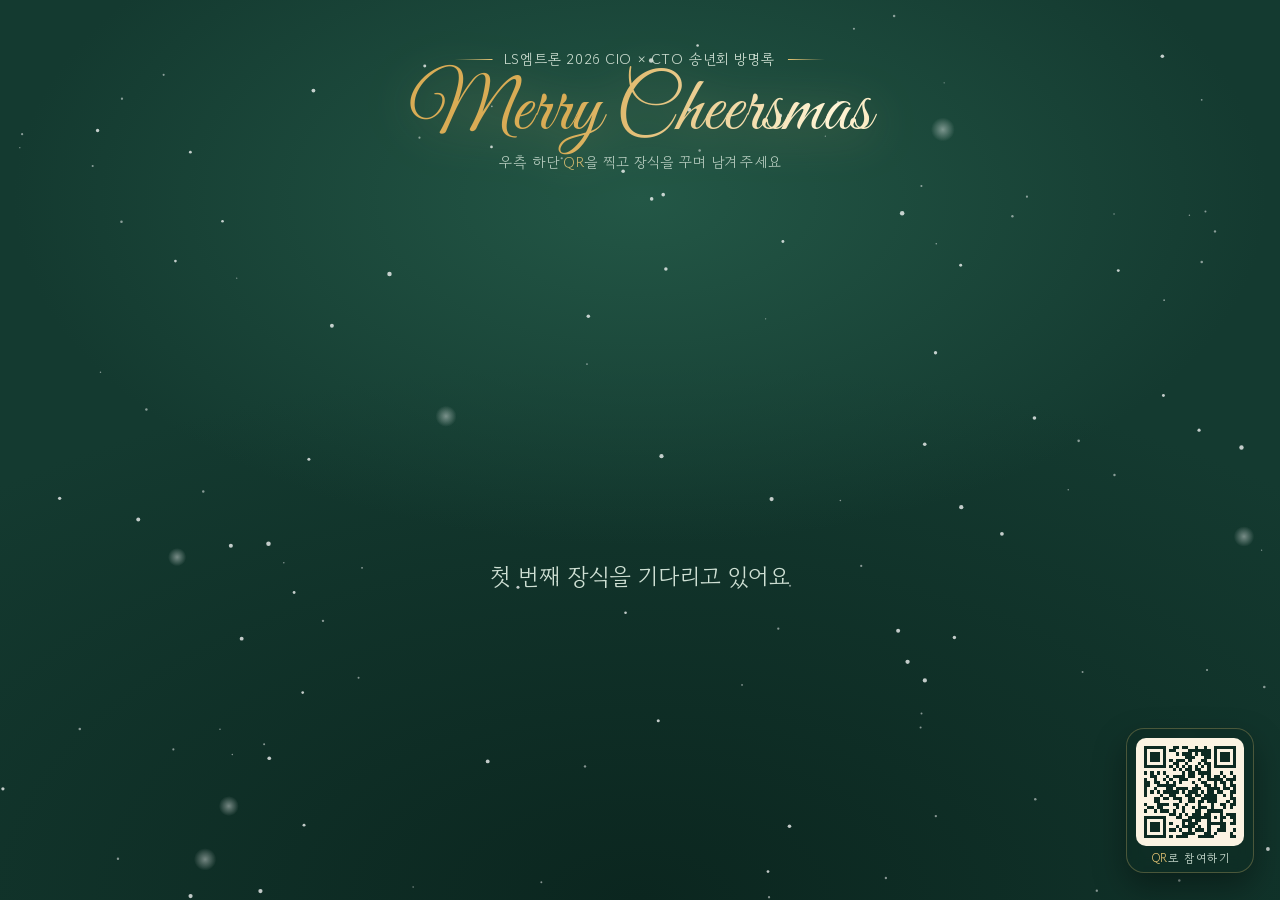
==== commit e41ddfb0: "키가 붙은 주소일 때만 관리자 화면 Co-Authored-By: Claude Opus 5.5 <noreply@anthropic.com>" ====
--- a/tv.html
+++ b/tv.html
@@ -336,7 +336,7 @@
 /* ---------- firebase: TV는 이 사이트와 DB 주소 두 곳에만 접속 ---------- */
 const DB_URL = "https://mtron-guestbook-default-rtdb.asia-southeast1.firebasedatabase.app";
 const API_KEY = "AIzaSyAACg8yK7VpXX-v58MBbJnH79TO7DRfe10";
-const ADMIN_MODE = new URLSearchParams(location.search).has("admin"), ADMIN_KEY = new URLSearchParams(location.search).get("admin") || "";
+const ADMIN_KEY = new URLSearchParams(location.search).get("admin") || "", ADMIN_MODE = ADMIN_KEY.length > 0; /* 키가 붙은 관리자 주소일 때만 관리자 화면 */
 let isAdmin = false, idToken = "";
 const banner = t => { const b = $("#banner"); b.textContent = t; b.style.display = t ? "block" : "none"; };
 /* ---------- draw (phone) ---------- */
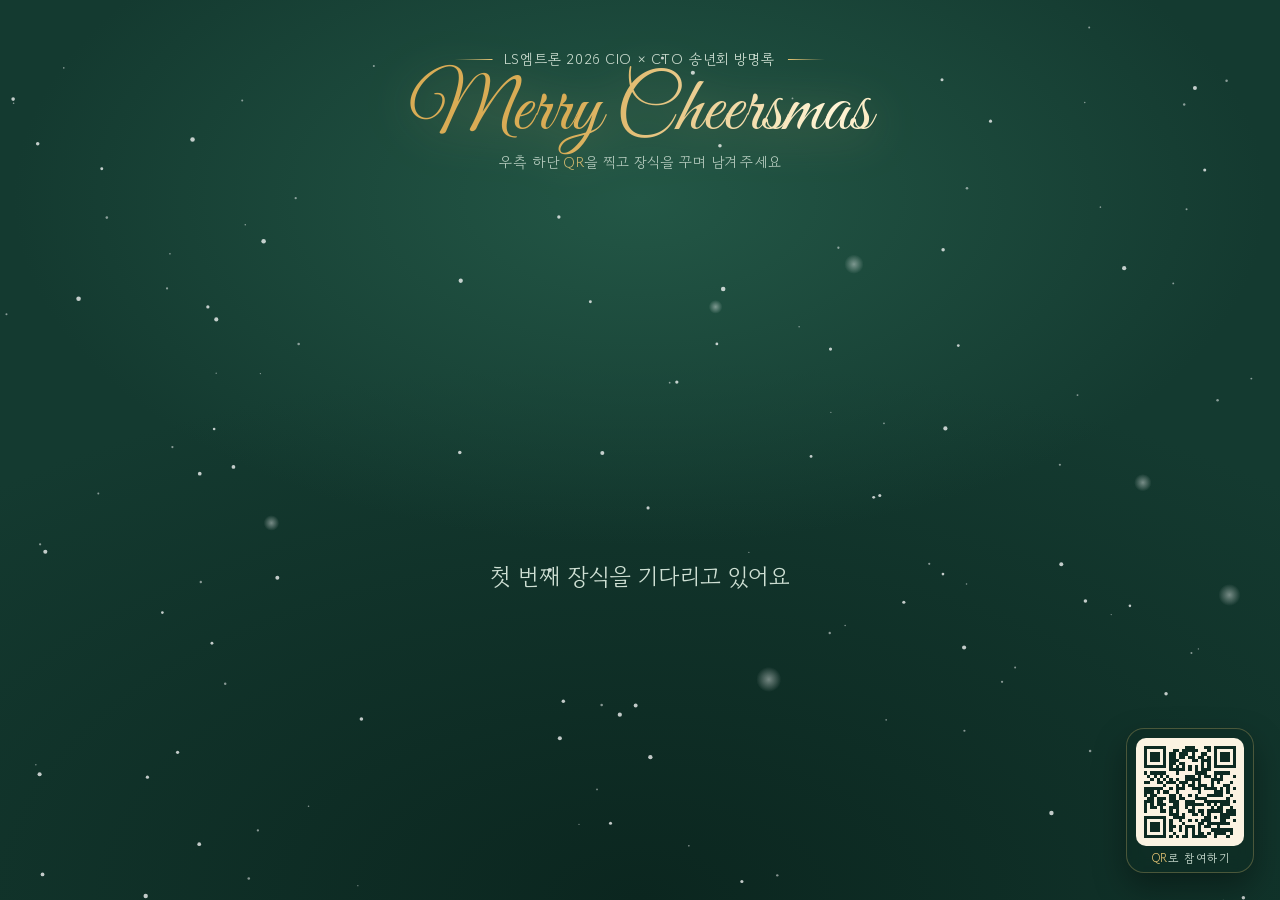
==== commit 17ef71bc: "카드 닫기 버튼 제거(바깥을 눌러 닫기) Co-Authored-By: Claude Opus 5.5 <noreply@anthropic.com>" ====
--- a/tv.html
+++ b/tv.html
@@ -99,7 +99,6 @@
 #plGrid i{font-style:normal;color:var(--mus);font-size:11px}
 #plGrid p{grid-column:1/-1;color:var(--soft);font-size:13px;text-align:center;padding:20px 0}
 @media (max-width:700px),(max-height:500px){#plist{left:2vw;right:2vw;width:auto;top:auto;max-height:50vh}}
-#pkX{position:absolute;right:10px;top:8px;width:44px;height:44px;font-size:30px;line-height:1;color:var(--deep);opacity:.55}#pkX:hover{opacity:1}
 #login{position:fixed;inset:0;display:none;place-items:center;background:rgba(5,20,16,.7);z-index:40}#login.on{display:grid}#login form{background:var(--deep);border-radius:20px;padding:22px;display:grid;gap:10px;width:min(360px,90vw);box-shadow:0 20px 50px rgba(0,0,0,.5)}#login input{height:44px;border-radius:12px;border:0;padding:0 12px;font:16px "Gowun Dodum",sans-serif;background:#143a30;color:var(--ink);box-shadow:inset 0 0 0 1px var(--line)}#login p{font-size:13px;color:var(--mus);min-height:18px}
 #banner{position:fixed;left:50%;bottom:8px;transform:translateX(-50%);background:var(--mus);color:var(--deep);font-size:12px;padding:5px 12px;border-radius:999px;z-index:30;display:none;white-space:nowrap}
 
@@ -219,7 +218,7 @@
 <div id="beam"></div>
 <div id="login"><form id="loginForm"><b>관리자 로그인</b><input id="lgEmail" type="email" autocomplete="username" placeholder="관리자 이메일"><input id="lgPw" type="password" autocomplete="current-password" placeholder="비밀번호"><p id="lgMsg"></p><div style="display:flex;gap:8px"><button class="btn" type="submit">로그인</button><button class="btn ghost" type="button" id="lgCancel">취소</button></div></form></div>
 <div id="plist" hidden><div class="plh"><b>그림 목록<small id="plHint"></small></b><button id="plClose" aria-label="목록 닫기">×</button></div><div id="plGrid"></div></div>
-<div id="peek"><div class="pk" role="dialog" aria-label="그림 자세히 보기"><button id="pkX" aria-label="닫기">×</button><div id="pkWin">🎉 당첨을 축하해요!</div><div id="pkArt"></div><div id="pkN"></div><div id="pkM"></div><div id="pkT"></div></div></div>
+<div id="peek"><div class="pk" role="dialog" aria-label="그림 자세히 보기"><div id="pkWin">🎉 당첨을 축하해요!</div><div id="pkArt"></div><div id="pkN"></div><div id="pkM"></div><div id="pkT"></div></div></div>
 <div id="modbar"><span>이 그림을 스크린에서 내릴까요?</span><button class="btn" id="modYes" style="min-height:40px">내리기</button><button class="btn ghost" id="modNo" style="min-height:40px">취소</button></div>
 
 <script src="qr.min.js"></script>
@@ -806,7 +805,6 @@
 $("#peekBtn").onclick = () => { setMod(false); $("#plist").hidden = true; setPeek(!peek); };
 $("#listBtn").onclick = () => { setMod(false); setPeek(false); $("#plist").hidden = false; renderList(); };
 $("#plClose").onclick = () => { $("#plist").hidden = true; };
-$("#pkX").onclick = closePeek;
 $("#peek").onclick = ev => { if (ev.target.id === "peek") closePeek(); };
 addEventListener("keydown", ev => { if (ev.key === "Escape") closePeek(); });
 $("#modBtn").onclick = () => { setPeek(false); setMod(!mod); };
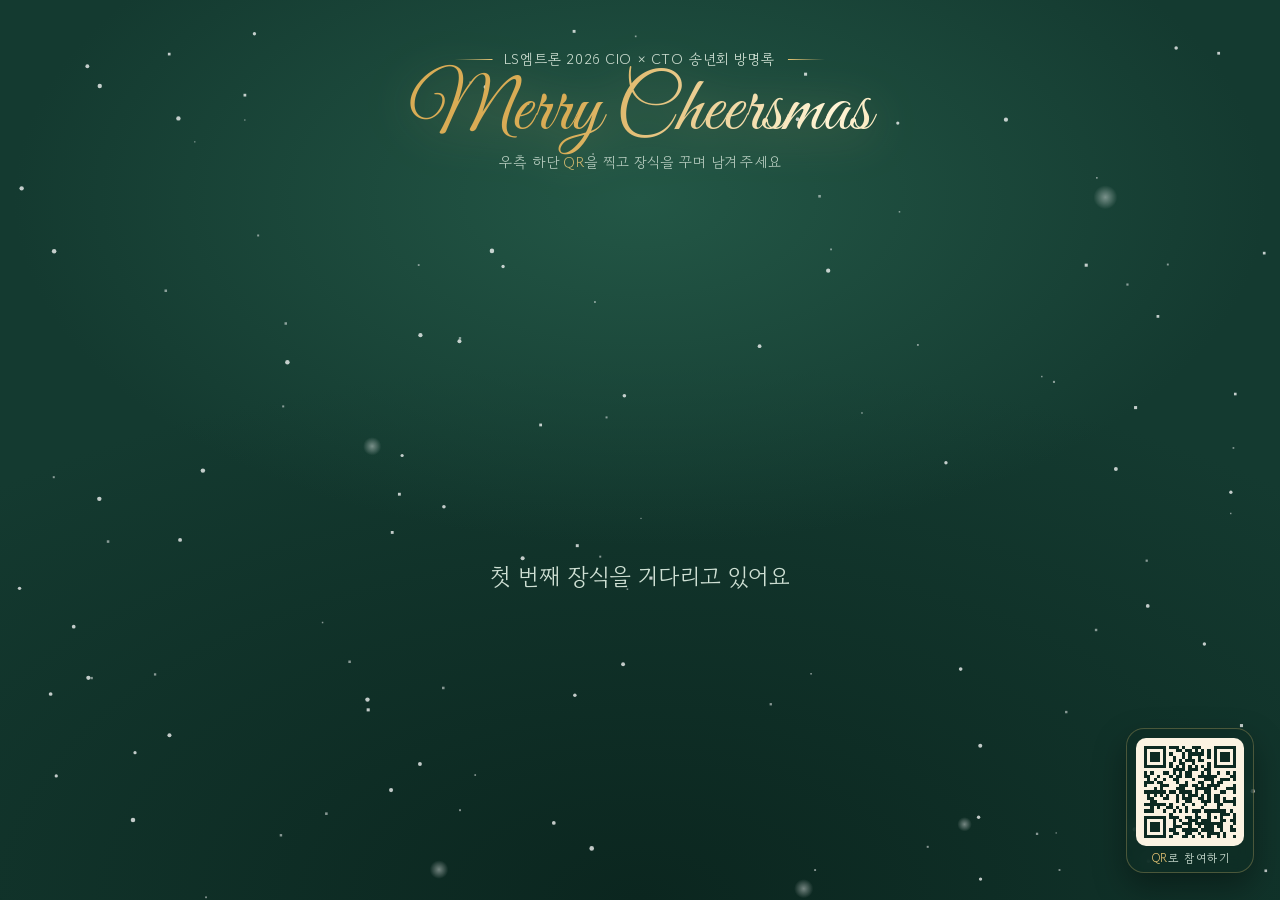
==== commit c6baa28d: "TV 화면 꺼짐 방지(Wake Lock, 무음 영상), 스마트 TV 자동 가벼운 모드, 눈송이 그리기 최적화, ?fps 점검 표시 Co-Authored-By: Claude Opus" ====
--- a/tv.html
+++ b/tv.html
@@ -70,6 +70,10 @@
 @media (max-width:700px){.wbar{left:2vw;right:2vw;flex-wrap:wrap;justify-content:flex-end;gap:6px}.wbar .btn{min-height:36px;font-size:13px;padding:0 12px}#whead .mc{font-size:min(clamp(44px,8.6vh,150px),13vw)}}
 #modbar{position:fixed;left:50%;bottom:4vh;transform:translateX(-50%);background:var(--deep);border-radius:999px;padding:8px 8px 8px 20px;display:none;gap:8px;align-items:center;z-index:20;box-shadow:0 10px 30px rgba(0,0,0,.4)}
 #modbar.on{display:flex}
+.lite .it canvas,.lite #pkArt canvas{filter:none}
+.lite .mc{animation:none;filter:none;background-position:30% 0}
+.lite .qr,.lite #cap,.lite #peek,.lite #plist{backdrop-filter:none;-webkit-backdrop-filter:none}
+.lite #peek{background:rgba(5,20,16,.82)}
 .adm .wbar{opacity:.55}
 .peek .it{cursor:zoom-in}.peek .it:hover canvas{outline:2px dashed var(--gold);outline-offset:4px}
 #peek{position:fixed;inset:0;display:none;place-items:center;background:rgba(5,20,16,.6);backdrop-filter:blur(4px);z-index:35}
@@ -224,7 +228,11 @@
 <script src="qr.min.js"></script>
 <script>
 {
-const MAX_WALL = 45, KEEP_PER_PERSON = 5;
+const QS = new URLSearchParams(location.search);
+const LITE = QS.get("lite") === "1" || (QS.get("lite") !== "0" && /SMART-TV|SmartTV|Tizen|Web0S|webOS|NetCast|HbbTV|BRAVIA|VIDAA|Hisense|NETTV|AFT[A-Z]|Android TV|GoogleTV|CrKey/i.test(navigator.userAgent));
+if (LITE) document.documentElement.classList.add("lite");
+const DPR = (max) => LITE ? 1 : Math.min(max, devicePixelRatio || 1);
+const MAX_WALL = LITE ? 32 : 45, KEEP_PER_PERSON = 5;
 const $ = s => document.querySelector(s);
 const rnd = (a, b) => a + Math.random() * (b - a);
 const pick = a => a[Math.random() * a.length | 0];
@@ -266,19 +274,20 @@
   ctx.restore();
 }
 function cv(e, css) {
-  const c = document.createElement("canvas"), dpr = Math.min(2, devicePixelRatio || 1);
+  const c = document.createElement("canvas"), dpr = DPR(2);
   c.width = c.height = Math.round(css * dpr); c.style.width = c.style.height = css + "px";
   paint(c.getContext("2d"), e, c.width); return c;
 }
 
 
 /* ---------- effects ---------- */
+const FLAKE = (() => { const c = document.createElement("canvas"); c.width = c.height = 64; const x = c.getContext("2d"), g = x.createRadialGradient(32, 32, 0, 32, 32, 32); g.addColorStop(0, "rgba(255,255,255,.95)"); g.addColorStop(1, "rgba(255,255,255,0)"); x.fillStyle = g; x.fillRect(0, 0, 64, 64); return c; })();
 function Snow(canvas, o) {
   const ctx = canvas.getContext("2d"); let w = 0, h = 0, fl = [];
   const mk = any => { const L = o.layers[Math.random() * o.layers.length | 0]; return { L, x: Math.random() * w, y: any ? Math.random() * h : -20, r: rnd(L.r[0], L.r[1]), v: rnd(L.v[0], L.v[1]), ph: rnd(0, 6.3), sw: rnd(6, 26), sp: rnd(.3, 1) }; };
   return {
     resize() {
-      const d = Math.min(1.5, devicePixelRatio || 1), r = canvas.getBoundingClientRect();
+      const d = DPR(1.5), r = canvas.getBoundingClientRect();
       if (fl.length && r.width === w && r.height === h && canvas.width === Math.max(1, w * d | 0)) return; /* 크기 그대로면 눈송이 유지 */
       const ow = w, oh = h; w = r.width; h = r.height; canvas.width = Math.max(1, w * d | 0); canvas.height = Math.max(1, h * d | 0); ctx.setTransform(d, 0, 0, d, 0, 0);
       if (ow && oh) for (const f of fl) { f.x *= w / ow; f.y *= h / oh; } /* 크기가 바뀌어도 기존 눈송이는 비율대로 옮겨 이어지게 */
@@ -290,9 +299,9 @@
       for (const f of fl) {
         f.y += f.v * dt * (reduce ? .3 : 1); f.ph += dt * f.sp; if (f.y > h + 24) Object.assign(f, mk(false));
         const x = f.x + Math.sin(f.ph) * f.sw; ctx.globalAlpha = f.L.a;
-        if (f.L.blur) { const g = ctx.createRadialGradient(x, f.y, 0, x, f.y, f.r); g.addColorStop(0, "rgba(255,255,255,.95)"); g.addColorStop(1, "rgba(255,255,255,0)"); ctx.fillStyle = g; }
-        else ctx.fillStyle = "#fff";
-        ctx.beginPath(); ctx.arc(x, f.y, f.r, 0, 7); ctx.fill();
+        if (f.L.blur) { ctx.drawImage(FLAKE, x - f.r, f.y - f.r, f.r * 2, f.r * 2); continue; }
+        ctx.fillStyle = "#fff";
+        if (f.r < 1.6) ctx.fillRect(x - f.r, f.y - f.r, f.r * 2, f.r * 2); else { ctx.beginPath(); ctx.arc(x, f.y, f.r, 0, 7); ctx.fill(); }
       }
       ctx.globalAlpha = 1;
     }
@@ -302,8 +311,8 @@
   const ctx = canvas.getContext("2d"); let ps = [];
   const COLS = ["#f6dc9a", "#fbf3e2", "#e88aa0", "#e2b24a", "#9bbf95", "#ff8a8a"];
   return {
-    fit() { const d = Math.min(1.5, devicePixelRatio || 1), r = canvas.getBoundingClientRect(); canvas.width = Math.max(1, r.width * d | 0); canvas.height = Math.max(1, r.height * d | 0); ctx.setTransform(d, 0, 0, d, 0, 0); },
-    burst(x, y, r, n) { for (let i = 0; i < n; i++) { const a = rnd(0, 6.283), s = rnd(.35, 1) * Math.max(160, r * 3); ps.push({ x: x + Math.cos(a) * r * .35, y: y + Math.sin(a) * r * .35, vx: Math.cos(a) * s, vy: Math.sin(a) * s - 40, g: 220, life: 0, max: rnd(.8, 1.5), c: pick(COLS), r: rnd(2.5, 6) * Math.max(1, r / 160), k: Math.random() < .45 ? "star" : "dot" }); } },
+    fit() { const d = DPR(1.5), r = canvas.getBoundingClientRect(); canvas.width = Math.max(1, r.width * d | 0); canvas.height = Math.max(1, r.height * d | 0); ctx.setTransform(d, 0, 0, d, 0, 0); },
+    burst(x, y, r, n) { if (LITE) n = Math.ceil(n / 2); for (let i = 0; i < n; i++) { const a = rnd(0, 6.283), s = rnd(.35, 1) * Math.max(160, r * 3); ps.push({ x: x + Math.cos(a) * r * .35, y: y + Math.sin(a) * r * .35, vx: Math.cos(a) * s, vy: Math.sin(a) * s - 40, g: 220, life: 0, max: rnd(.8, 1.5), c: pick(COLS), r: rnd(2.5, 6) * Math.max(1, r / 160), k: Math.random() < .45 ? "star" : "dot" }); } },
     ring(x, y, r) { ps.push({ k: "ring", x, y, r0: r, life: 0, max: 1 }); ps.push({ k: "ring", x, y, r0: r * .7, life: -.14, max: 1 }); },
     gather(x, y, R, n) { for (let i = 0; i < n; i++) { const a = rnd(0, 6.283), d = R * rnd(.55, 1); ps.push({ k: "in", sx: x + Math.cos(a) * d, sy: y + Math.sin(a) * d, tx: x, ty: y, x, y, life: 0, max: rnd(.7, 1.1), c: pick(COLS), r: rnd(2, 4.2) * Math.max(1, R / 300), sh: Math.random() < .5 }); } },
     trail(x, y, n, up) { for (let i = 0; i < n; i++) ps.push({ x: x + rnd(-10, 10), y: y + rnd(-6, 6), vx: rnd(-24, 24), vy: up ? rnd(30, 90) : rnd(-60, -20), g: up ? 40 : -10, life: 0, max: rnd(.5, 1), c: pick(COLS), r: rnd(1.5, 3.6), k: Math.random() < .35 ? "star" : "dot" }); },
@@ -410,8 +419,8 @@
 /* ---------- wall ---------- */
 const wall = $("#wall"), field = $("#field"), live = new Map(), seen = new Set();
 let first = true, started = false, queue = [], playing = false, mod = false, modTarget = null, size = 0, W = 0, H = 0, hb = 0, cy = 0, obs = [], testN = 0;
-const back = Snow($("#snowBack"), { density: 1.1, layers: [{ r: [.6, 1.3], v: [12, 24], a: .5 }, { r: [1.3, 2.3], v: [22, 38], a: .75 }] });
-const front = Snow($("#fx"), { density: .05, layers: [{ r: [6, 13], v: [46, 76], a: .45, blur: true }] });
+const back = Snow($("#snowBack"), { density: LITE ? .55 : 1.1, layers: [{ r: [.6, 1.3], v: [12, 24], a: .5 }, { r: [1.3, 2.3], v: [22, 38], a: .75 }] });
+const front = Snow($("#fx"), { density: LITE ? .02 : .05, layers: [{ r: [6, 13], v: [46, 76], a: .45, blur: true }] });
 const fx = Fx($("#fx"), false);
 const BULBS = ["#ff6b7a", "#ffd36b", "#9ee6a8", "#ff9ec4", "#fff1c9"];
 function buildGarland() {
@@ -676,8 +685,22 @@
   if (!window.QRLib) return;
   window.QRLib.toString(target, { type: "svg", margin: 1, errorCorrectionLevel: "M", color: { dark: "#0d2a22", light: "#fbf3e2" } }, (err, svg) => { if (!err && svg.startsWith("<svg")) $("#qrBox").innerHTML = svg; });
 }
+/* ---------- 화면 꺼짐 방지 (TV 화면 보호기, 절전) ---------- */
+function keepAwake() {
+  let lock = null;
+  const req = async () => { try { if ("wakeLock" in navigator && document.visibilityState === "visible" && !lock) { lock = await navigator.wakeLock.request("screen"); lock.addEventListener("release", () => { lock = null; }); } } catch (_) {} };
+  req(); document.addEventListener("visibilitychange", req); setInterval(req, 60000);
+  const v = document.createElement("video");
+  v.muted = true; v.loop = true; v.playsInline = true; v.setAttribute("muted", ""); v.setAttribute("playsinline", ""); v.setAttribute("aria-hidden", "true");
+  v.style.cssText = "position:fixed;left:0;bottom:0;width:2px;height:2px;opacity:.01;pointer-events:none;z-index:0";
+  v.innerHTML = '<source src="keepawake.mp4" type="video/mp4"><source src="keepawake.webm" type="video/webm">';
+  document.body.appendChild(v);
+  const play = () => { const p = v.play(); if (p && p.catch) p.catch(() => {}); };
+  play(); setInterval(() => { if (v.paused) play(); }, 15000);
+  addEventListener("pointerdown", play, { once: true }); addEventListener("keydown", play, { once: true });
+}
 function startWall() {
-  if (started) return; started = true; drawQr();
+  if (started) return; started = true; drawQr(); keepAwake();
   if (ADMIN_MODE) { $("#loginBtn").hidden = false; $("#peekBtn").hidden = false; $("#rafBtn").hidden = false; $("#listBtn").hidden = false; $("#testBtn").hidden = true; document.body.classList.add("adm"); }
   stream(); watchSpot(); setTimeout(prune, 5000);
 }
@@ -831,8 +854,11 @@
 let rz = 0; const ro = new ResizeObserver(() => { clearTimeout(rz); rz = setTimeout(() => view === "wall" ? resizeWall() : resizeDraw(), 120); });
 ro.observe(document.documentElement);
 let lt = 0;
+/* ?fps=1 : 화면 왼쪽 아래에 초당 프레임 수 표시(점검용) */
+const FPS = QS.has("fps") ? (() => { const el = document.createElement("div"); el.style.cssText = "position:fixed;left:8px;bottom:8px;z-index:99;font:12px monospace;color:#fff;background:rgba(0,0,0,.5);padding:2px 6px;border-radius:4px"; document.body.appendChild(el); let n = 0, t0 = 0; return t => { n++; if (!t0) t0 = t; if (t - t0 >= 1000) { el.textContent = Math.round(n * 1000 / (t - t0)) + " fps" + (LITE ? " · lite" : ""); n = 0; t0 = t; } }; })() : null;
 function loop(t) {
-  const dt = Math.min(.05, (t - (lt || t)) / 1000); lt = t;
+  if (LITE && lt && t - lt < 30) { requestAnimationFrame(loop); return; }
+  const dt = Math.min(.05, (t - (lt || t)) / 1000); lt = t; if (FPS) FPS(t);
   if (view === "wall" && W) { back.step(dt); front.step(dt); fx.step(dt); physics(dt); }
   else if (view === "draw") { snowP.step(dt); pfx.step(dt); }
   requestAnimationFrame(loop);
